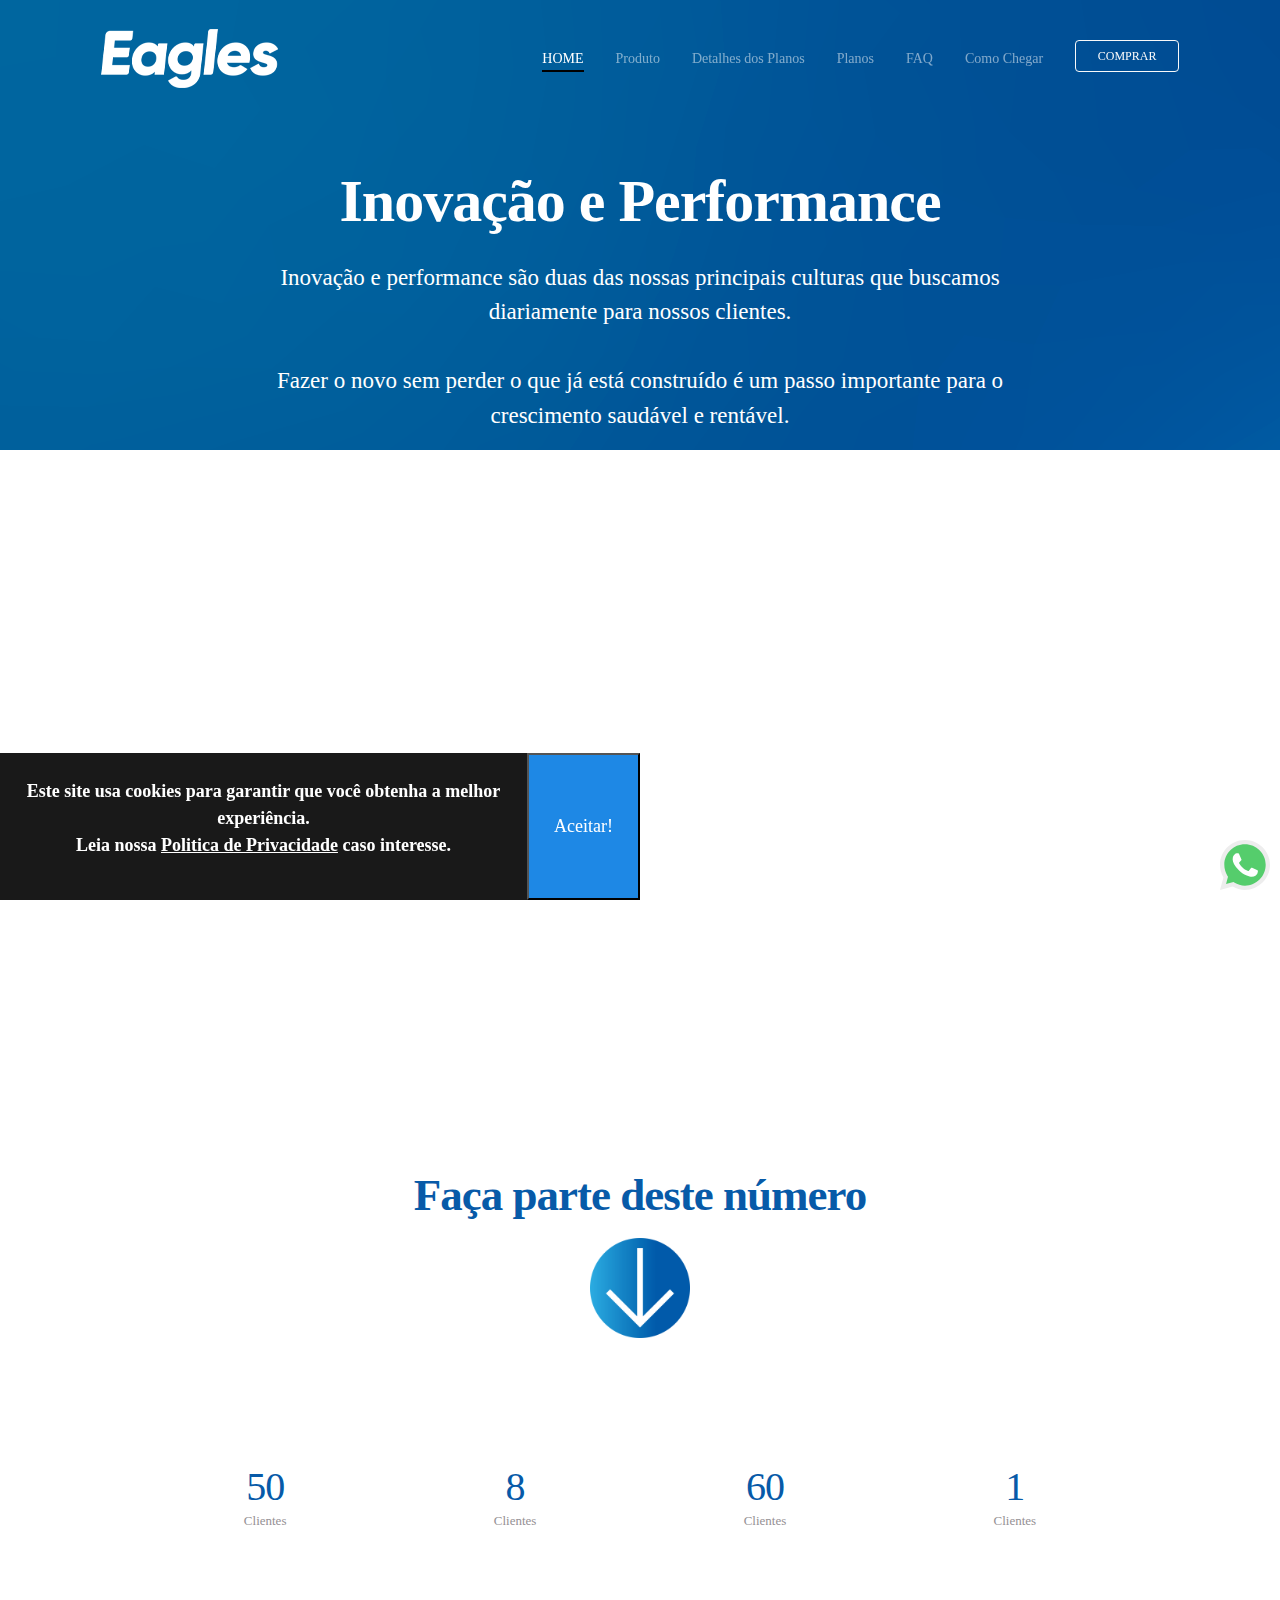
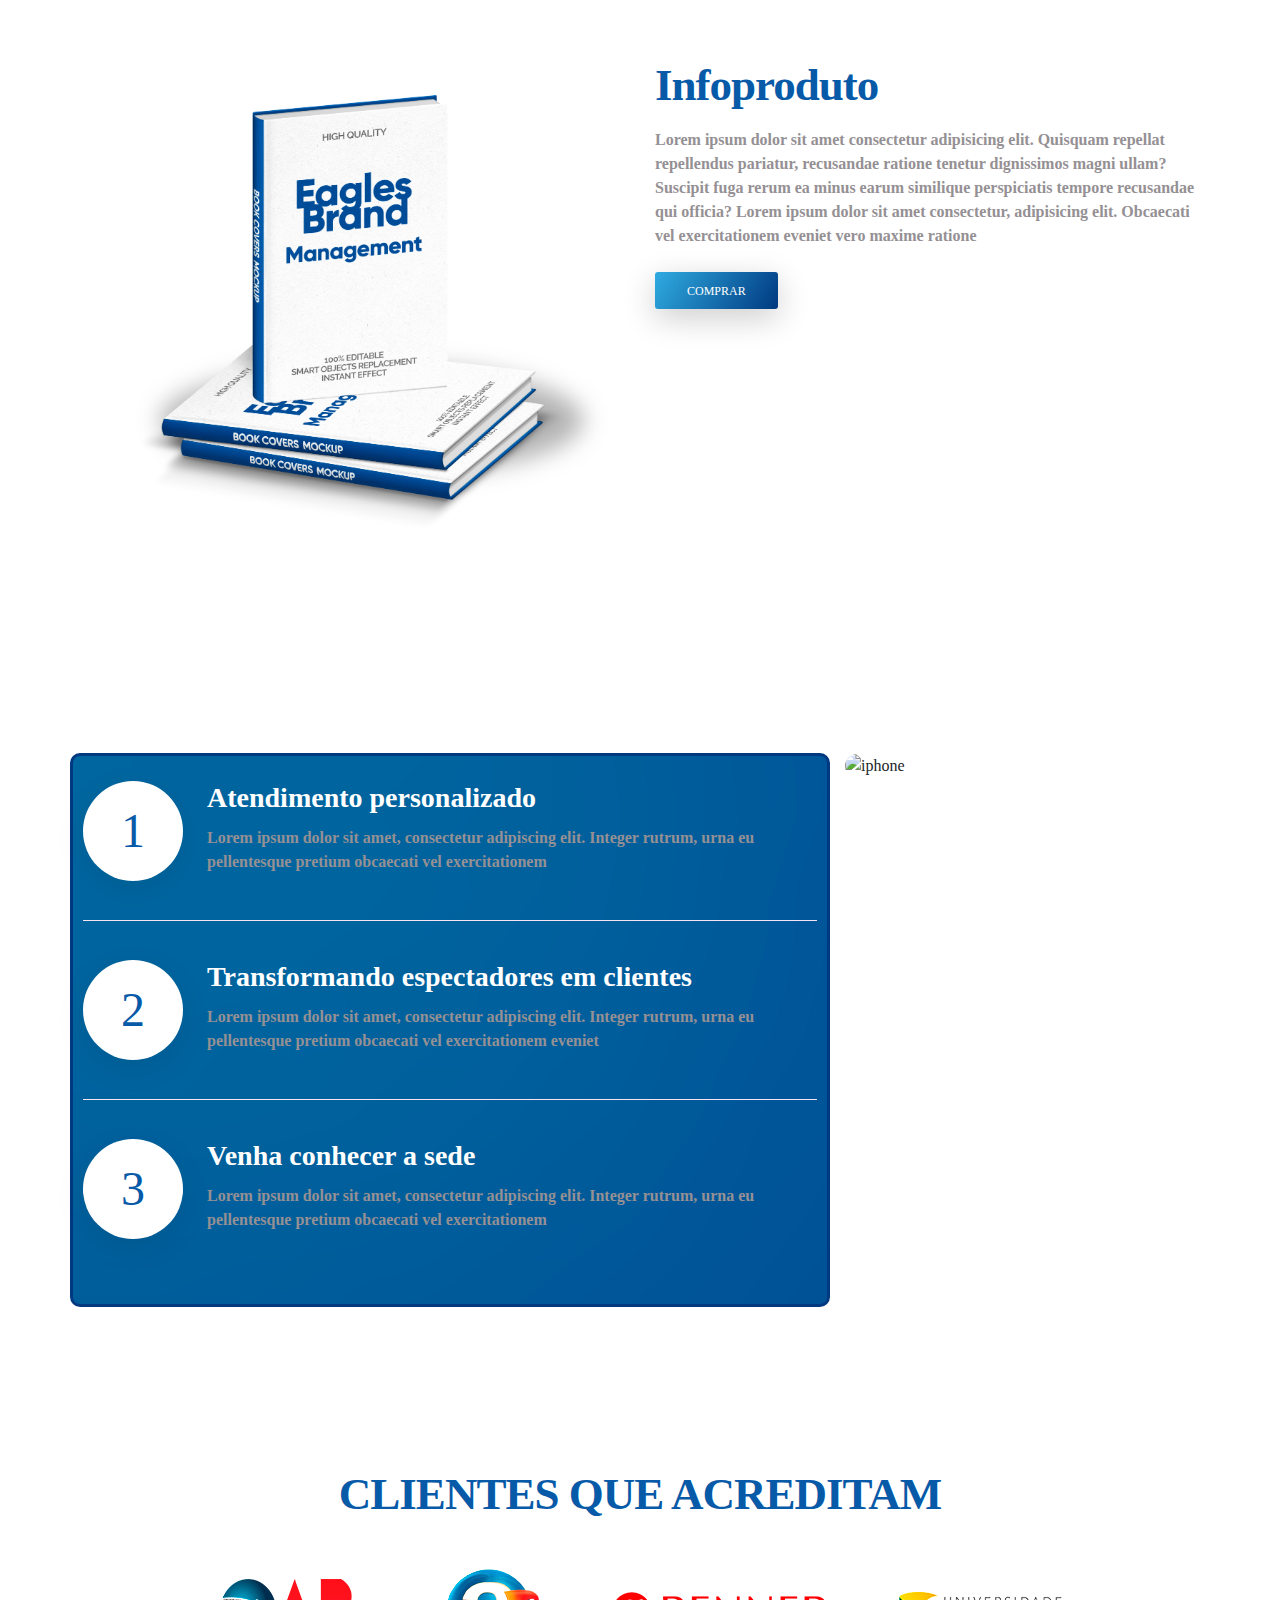
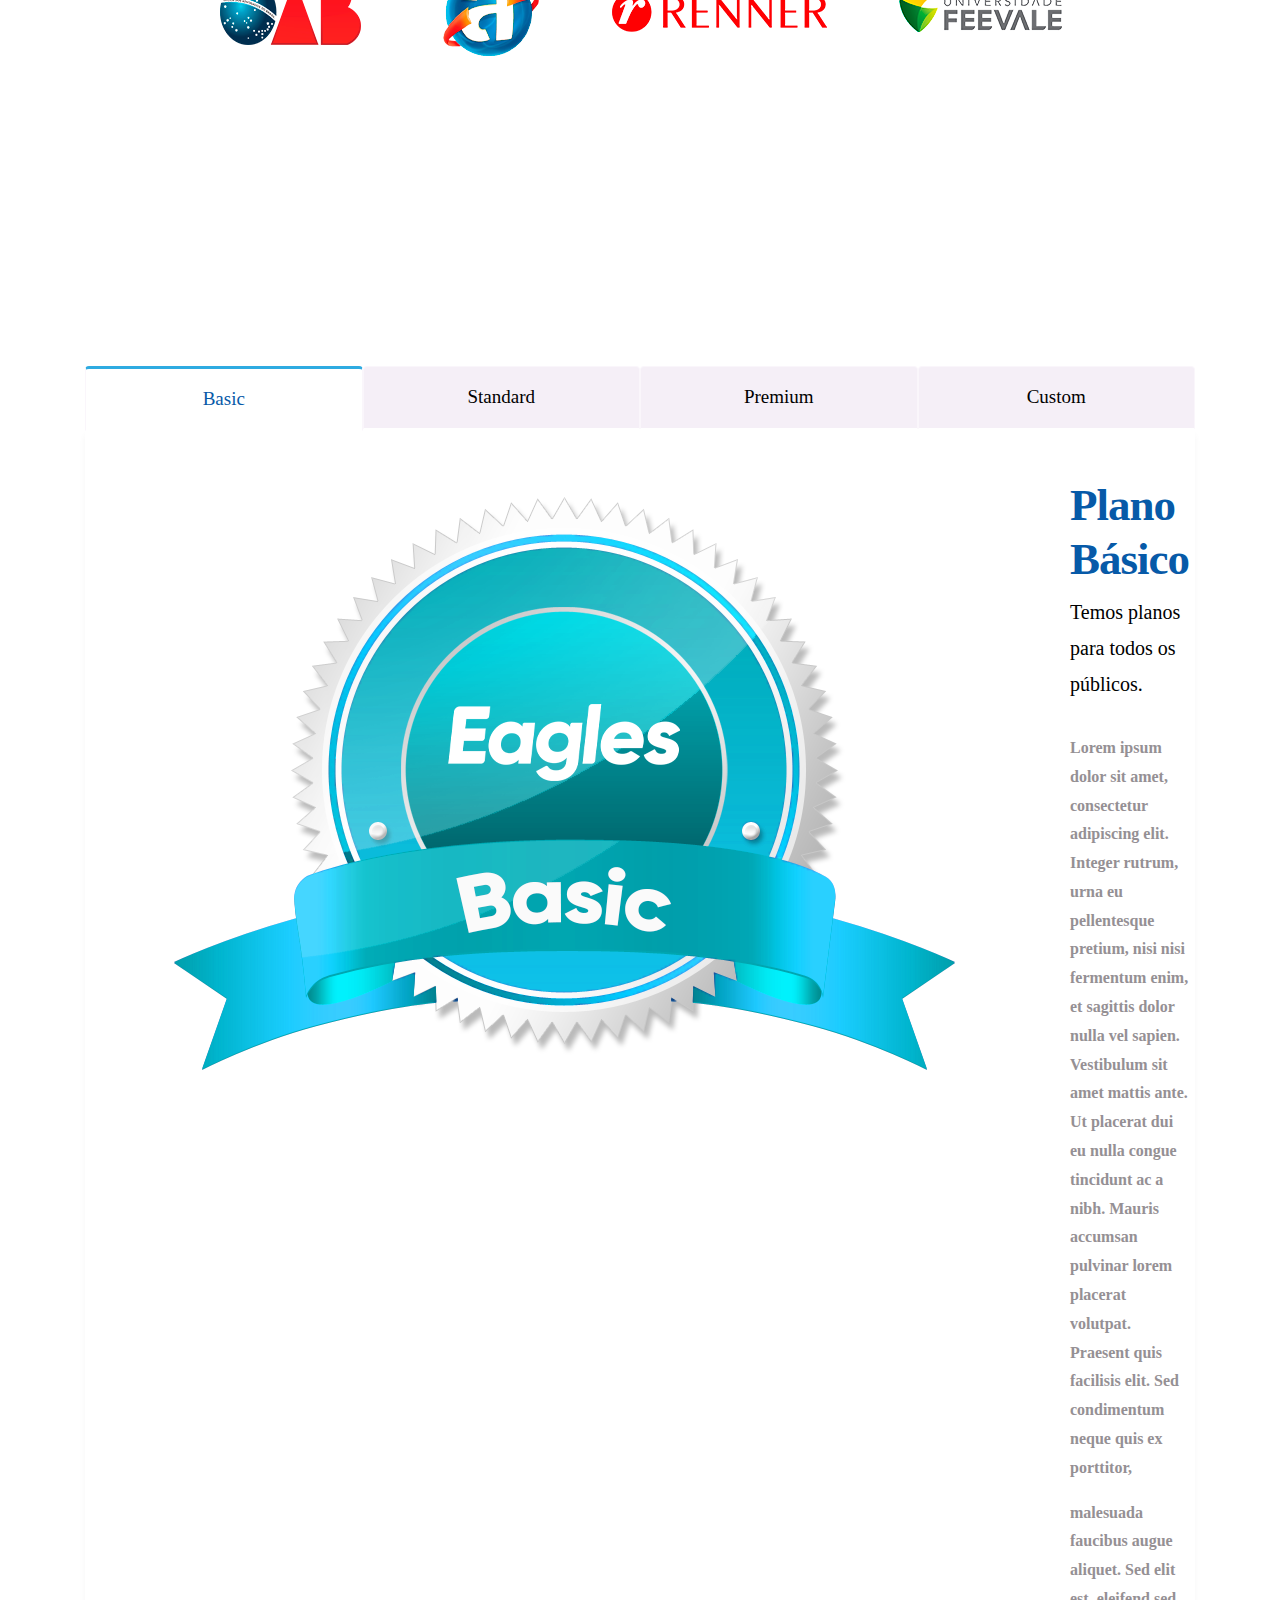
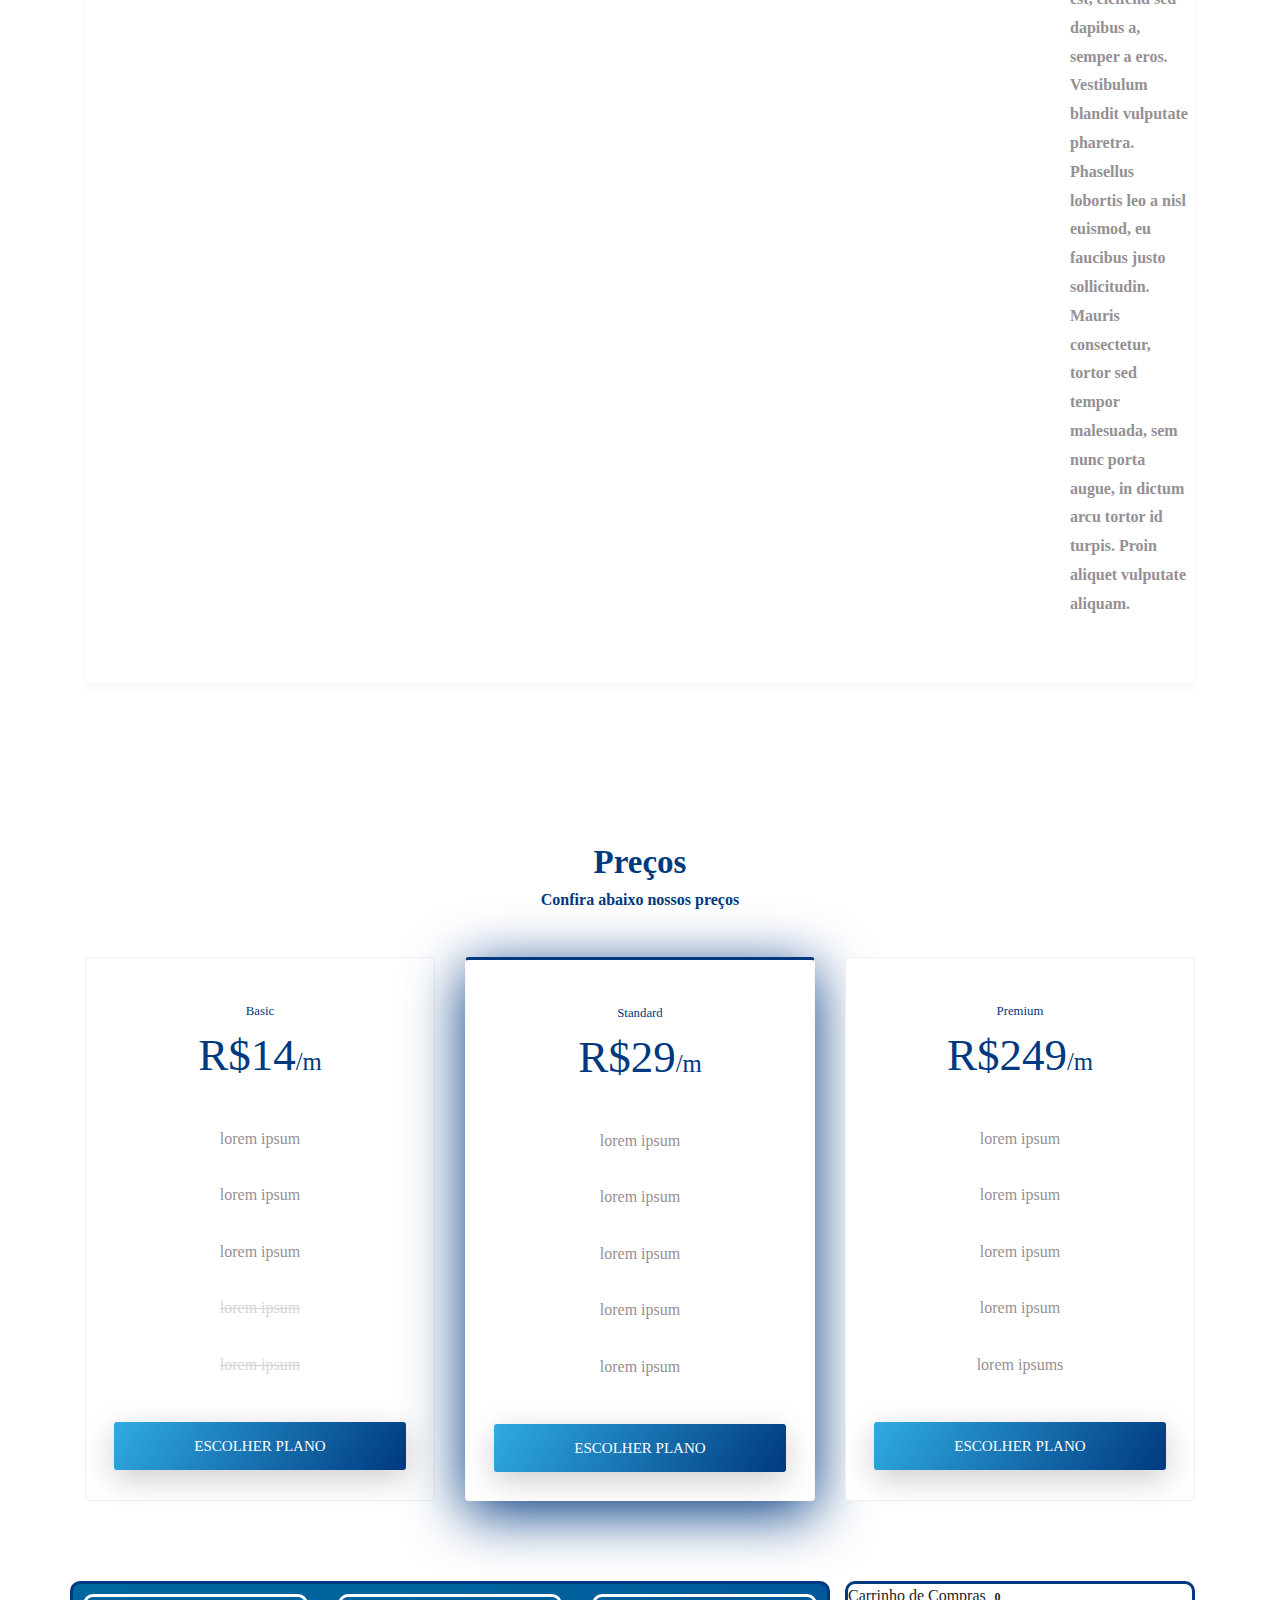
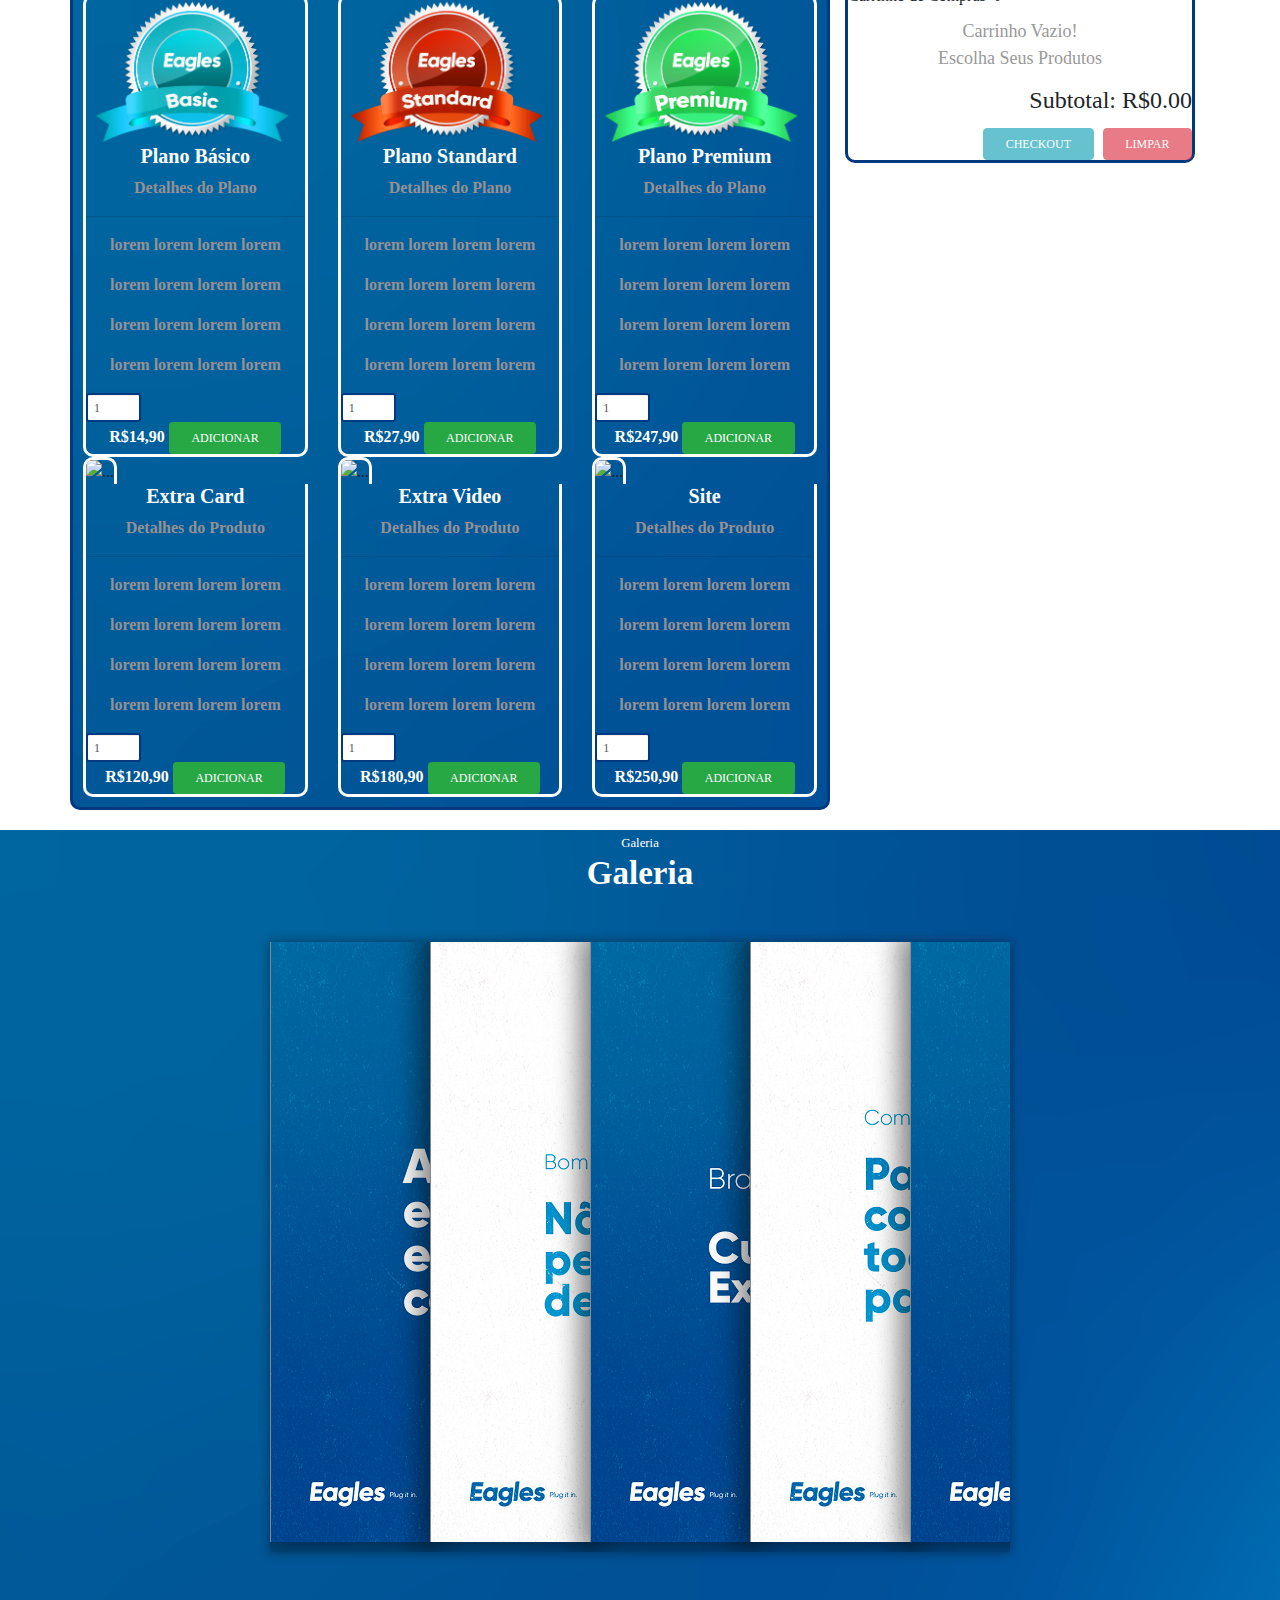
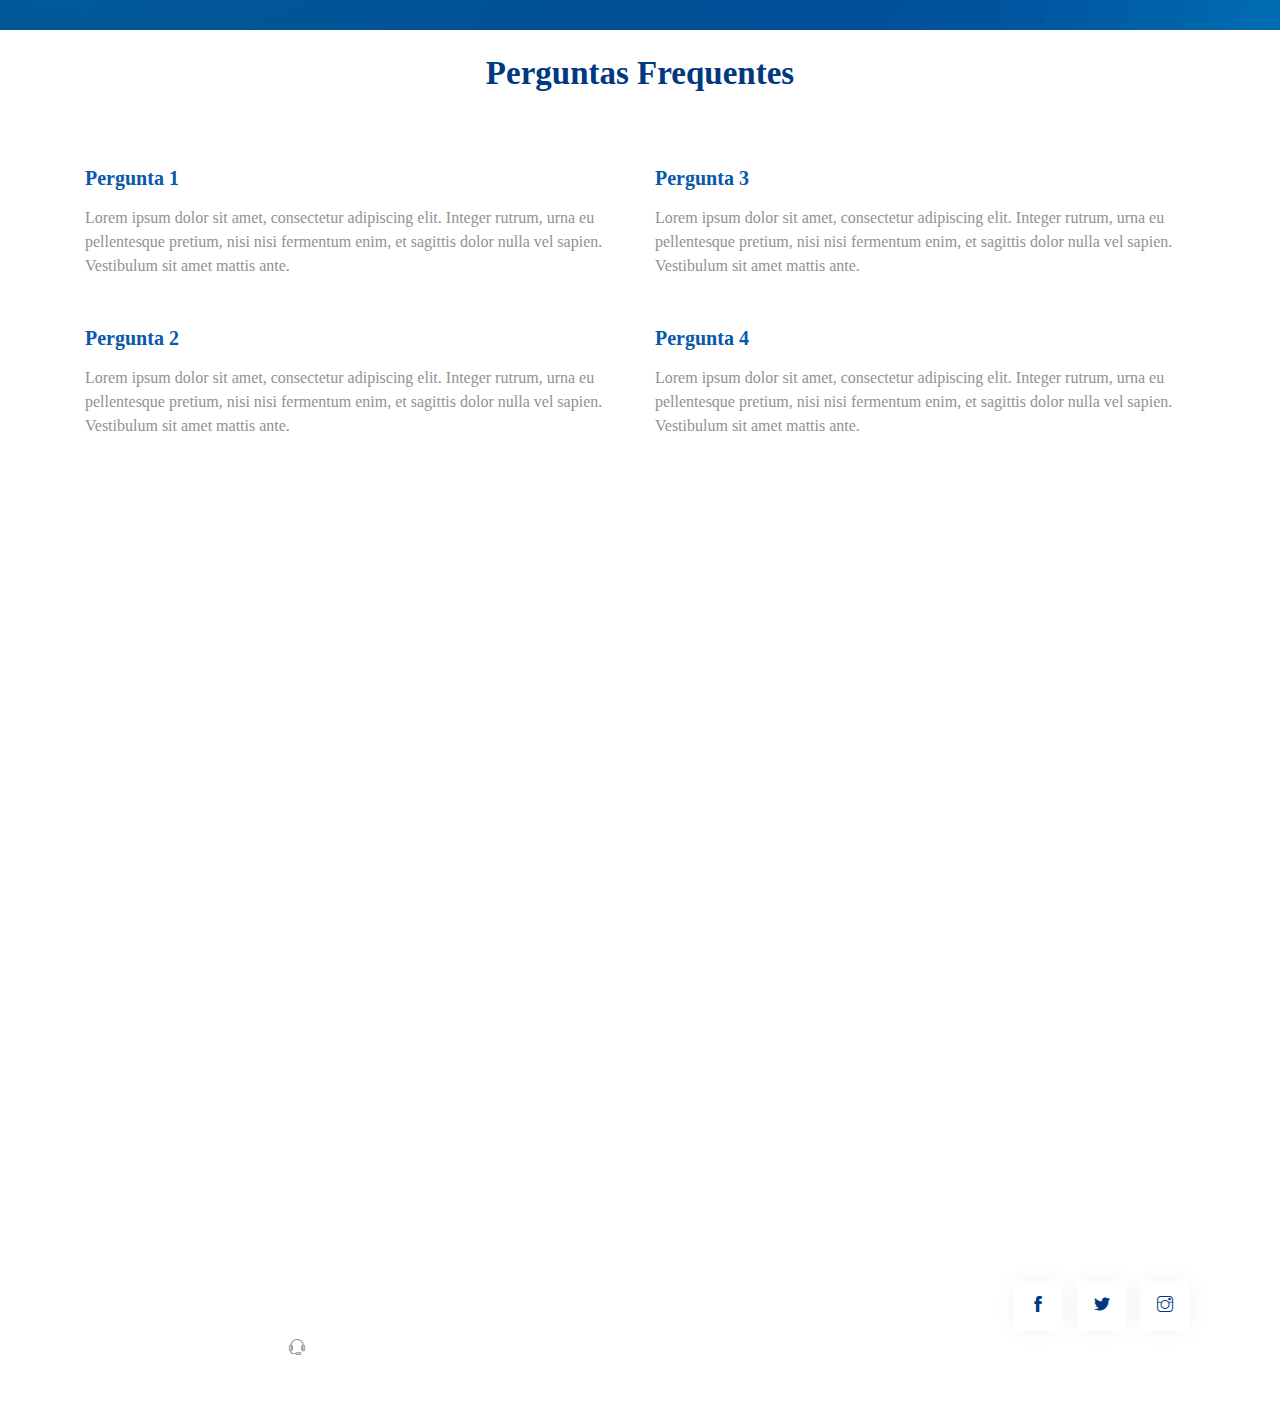
==== index.html @ d0fce3d3 "Add files via upload" ====
<!doctype html>
<html lang="pt-BR">


<head>
    <title>LandingPageInfoProduto</title>
    <!-- Required meta tags -->
    <meta charset="utf-8">
    <meta name="viewport" content="width=device-width, initial-scale=1, shrink-to-fit=no">
    <meta name="description" content="">
    <meta name="keywords" content="">

    <!-- Font -->
    <link rel="dns-prefetch" href="//fonts.googleapis.com">
    <link rel="preconnect" href="https://fonts.googleapis.com">
<link rel="preconnect" href="https://fonts.gstatic.com" crossorigin>
<link href="https://fonts.googleapis.com/css2?family=Questrial&display=swap" rel="stylesheet">
<link href='https://fonts.googleapis.com/css?family=Asap:400,700' rel='stylesheet' type='text/css'>


<!-- Include SmartCart CSS -->


<!-- Include jQuery -->

<script src="//code.jquery.com/jquery.min.js"></script>

<!-- Include SmartCart -->

<script src="jquery.smartCart.min.js"></script>



    <!-- Bootstrap CSS -->
    <link rel="stylesheet" href="css/bootstrap.min.css">
    <!-- Themify Icons -->
    <link rel="stylesheet" href="css/themify-icons.css">
    <!-- Owl carousel -->
    <link rel="stylesheet" href="css/owl.carousel.min.css">
    <!-- Main css -->
    <link href="css/style.css" rel="stylesheet">
</head>

<body data-spy="scroll" data-target="#navbar" data-offset="30">

    

    

    <!-- Nav Menu -->

    <div class="nav-menu fixed-top">
        <div class="container">
            <div class="row">
                <div class="col-md-12">
                    <nav class="navbar navbar-dark navbar-expand-lg">
                        <a class="navbar-brand" href="index.html"><img src="images/Logo branco_Prancheta 1.png" class="img-fluid" alt="logo"></a> <button class="navbar-toggler" type="button" data-toggle="collapse" data-target="#navbar" aria-controls="navbar" aria-expanded="false" aria-label="Toggle navigation"> <span class="navbar-toggler-icon"></span> </button>
                        <div class="collapse navbar-collapse" id="navbar">
                            <ul class="navbar-nav ml-auto">
                                <li class="nav-item"> <a class="nav-link active" href="#home">HOME <span class="sr-only">(current)</span></a> </li>
                                <li class="nav-item"> <a class="nav-link" href="#features">Produto</a> </li>
                                <li class="nav-item"> <a class="nav-link" href="#planos">Detalhes dos Planos</a> </li>
                                <li class="nav-item"> <a class="nav-link" href="#pricing">Planos</a> </li>
                                <li class="nav-item"> <a class="nav-link" href="#perguntas">FAQ</a> </li>
                                <li class="nav-item"> <a class="nav-link" href="#comochegar">Como Chegar</a> </li>

                                <li class="nav-item"><a href="#comprar" class="btn btn-outline-light my-3 my-sm-0 ml-lg-3">Comprar</a></li>
                            </ul>
                        </div>
                    </nav>
                </div>
            </div>
        </div>
    </div>


    <header class="bg-gradient" id="home">

        <div class="hidde">
        <div class="container mt-5">

            
            
            <h1>Inovação e Performance</h1>
            <p class="tagline">Inovação e performance são duas das nossas principais culturas que buscamos diariamente para nossos clientes.<br><br>
                               Fazer o novo sem perder o que já está construído é um passo importante para o crescimento saudável e rentável. </p>
        </div>
    </div>
    </header>
    

    <div class="section">

        <div class="contasner">
                    <div class="img-holder mt-3"><iframe width="1060" height="615" src="https://www.youtube.com/embed/ax0Y5370eyc" title="YouTube video player" frameborder="0" allow="accelerometer; autoplay; clipboard-write; encrypted-media; gyroscope; picture-in-picture" allowfullscreen></iframe></div>

                
                    <div class="clientes"><h2>Faça parte deste número</h2></div>
                    <div class="img-cliente"><img class="img-cliente" src="/images/down-arrow.png" alt="">
                    
                    
                    
                    </div>
        </div>

        

    </div>

    

    

    <div class="section light-bg" id="features">


        <div class="container">

           

<div class="wrapper">
    <div class="counter col_fourth">
      <i class="fa fa-code fa-2x"></i>
      <h2 class="timer count-title count-number" data-to="10000" data-speed="150000"></h2>
       <p class="count-text ">Clientes</p>
    </div>

    <div class="counter col_fourth">
      <i class="fa fa-coffee fa-2x"></i>
      <h2 class="timer count-title count-number" data-to="1700" data-speed="150000"></h2>
      <p class="count-text ">Clientes</p>
    </div>

    <div class="counter col_fourth">
      <i class="fa fa-lightbulb-o fa-2x"></i>
      <h2 class="timer count-title count-number" data-to="11900" data-speed="150000"></h2>
      <p class="count-text ">Clientes</p>
    </div>

    <div class="counter col_fourth end">
      <i class="fa fa-bug fa-2x"></i>
      <h2 class="timer count-title count-number" data-to="157" data-speed="150000"></h2>
      <p class="count-text ">Clientes</p>
    </div>
</div>

        </div>



    </div>
    <!-- // end .section -->
    <div class="section">

        <div class="container">
            <div class="row">
                <div class="col-lg-6 offset-lg-6" id="infoproduto">
                    <h2>Infoproduto</h2>
                    <p class="mb-4">Lorem ipsum dolor sit amet consectetur adipisicing elit. Quisquam repellat repellendus pariatur, recusandae ratione tenetur dignissimos magni ullam? Suscipit fuga rerum ea minus earum similique perspiciatis tempore recusandae qui officia?
                         Lorem ipsum dolor sit amet consectetur, adipisicing elit. Obcaecati vel exercitationem eveniet vero maxime ratione </p>
                    <a href="#" class="btn btn-primary">Comprar</a>
                </div>
            </div>
            <div class="perspective-phone">
                <img src="images/perspective.png" alt="perspective phone" class="img-fluid">
            </div>
        </div>

    </div>
    <!-- // end .section -->

    <div class="section light-bg">

        <div class="container">
            <div class="row">
                <div class="col-md-8 d-flex align-items-center">
                    <ul class="list-unstyled ui-steps">
                        <li class="media">
                            <div class="circle-icon mr-4">1</div>
                            <div class="media-body">
                                <h5>Atendimento personalizado</h5>
                                <p>Lorem ipsum dolor sit amet, consectetur adipiscing elit. Integer rutrum, urna eu pellentesque pretium obcaecati vel exercitationem </p>
                            </div>
                        </li>
                        <li class="media my-4">
                            <div class="circle-icon mr-4">2</div>
                            <div class="media-body">
                                <h5>Transformando espectadores em clientes</h5>
                                <p>Lorem ipsum dolor sit amet, consectetur adipiscing elit. Integer rutrum, urna eu pellentesque pretium obcaecati vel exercitationem eveniet</p>
                            </div>
                        </li>
                        <li class="media">
                            <div class="circle-icon mr-4">3</div>
                            <div class="media-body">
                                <h5>Venha conhecer a sede</h5>
                                <p>Lorem ipsum dolor sit amet, consectetur adipiscing elit. Integer rutrum, urna eu pellentesque pretium obcaecati vel exercitationem </p>
                            </div>
                        </li>
                    </ul>
                </div>
                <div class="col-md-4">
                    <img src="images/fachada 3.png" alt="iphone" class="img-fluid2">
                </div>

            </div>

        </div>

    </div>

    <div class="section">

        <div class="img-cliente5">
                    <h2><B>CLIENTES QUE ACREDITAM</B></h2>
                    <img class="img-logos-clientes"  src="/images/client-logos.png" alt="">
                    
                    
                    
                    </div>
        

        

    </div>
    <!-- // end .section -->


    <div class="section light-bg" id="planos">
        <div class="container">
            <div class="section-title">
                <h3>Planos</h3>
                <small>Detalhes de nossos planos</small>
                
            </div>

            <ul class="nav nav-tabs nav-justified" role="tablist">
                <li class="nav-item">
                    <a class="nav-link active" data-toggle="tab" href="#communication">Basic</a>
                </li>
                <li class="nav-item">
                    <a class="nav-link" data-toggle="tab" href="#schedule">Standard</a>
                </li>
                <li class="nav-item">
                    <a class="nav-link" data-toggle="tab" href="#messages">Premium</a>
                </li>
                <li class="nav-item">
                    <a class="nav-link" data-toggle="tab" href="#livechat">Custom</a>
                </li>
            </ul>
            <div class="tab-content">
                <div class="tab-pane fade show active" id="communication">
                    <div class="d-flex flex-column flex-lg-row">
                        <img src="/Interactive-Shopping-Cart-Plugin-For-jQuery-SmartCart/dist/Guarantee-Seal-Basic.png" alt="graphic" class="img-fluid rounded align-self-start mr-lg-5 mb-5 mb-lg-0" id="imageplano">
                        <div>

                            <h2>Plano Básico</h2>
                            <p class="lead">Temos planos para todos os públicos. </p>
                            <p>Lorem ipsum dolor sit amet, consectetur adipiscing elit. Integer rutrum, urna eu pellentesque pretium, nisi nisi fermentum enim, et sagittis dolor nulla vel sapien. Vestibulum sit amet mattis ante. Ut placerat dui eu nulla
                                congue tincidunt ac a nibh. Mauris accumsan pulvinar lorem placerat volutpat. Praesent quis facilisis elit. Sed condimentum neque quis ex porttitor,
                            </p>
                            <p> malesuada faucibus augue aliquet. Sed elit est, eleifend sed dapibus a, semper a eros. Vestibulum blandit vulputate pharetra. Phasellus lobortis leo a nisl euismod, eu faucibus justo sollicitudin. Mauris consectetur, tortor
                                sed tempor malesuada, sem nunc porta augue, in dictum arcu tortor id turpis. Proin aliquet vulputate aliquam.
                            </p>
                        </div>
                    </div>
                </div>
                <div class="tab-pane fade" id="schedule">
                    <div class="d-flex flex-column flex-lg-row">
                        <div>
                            <h2>Plano Standard</h2>
                            <p class="lead">Plano de investimento consideravel. </p>
                            <p>Lorem ipsum dolor sit amet, consectetur adipiscing elit. Integer rutrum, urna eu pellentesque pretium, nisi nisi fermentum enim, et sagittis dolor nulla vel sapien. Vestibulum sit amet mattis ante. Ut placerat dui eu nulla
                                congue tincidunt ac a nibh. Mauris accumsan pulvinar lorem placerat volutpat. Praesent quis facilisis elit. Sed condimentum neque quis ex porttitor,
                            </p>
                            <p> malesuada faucibus augue aliquet. Sed elit est, eleifend sed dapibus a, semper a eros. Vestibulum blandit vulputate pharetra. Phasellus lobortis leo a nisl euismod, eu faucibus justo sollicitudin. Mauris consectetur, tortor
                                sed tempor malesuada, sem nunc porta augue, in dictum arcu tortor id turpis. Proin aliquet vulputate aliquam.
                            </p>
                        </div>
                        <img src="/dist/Guarantee-Seal-Red.png" alt="graphic" class="img-fluid rounded align-self-start mr-lg-5 mb-5 mb-lg-0" id="imageplano">
                    </div>
                </div>
                <div class="tab-pane fade" id="messages">
                    <div class="d-flex flex-column flex-lg-row">
                        <img src="/dist/Guarantee-Seal-psd44632.png" alt="graphic" class="img-fluid rounded align-self-start mr-lg-5 mb-5 mb-lg-0" id="imageplano">
                        <div>
                            <h2>Plano Premium</h2>
                            <p class="lead">Nosso plano Premium te da todos os beneficios. </p>
                            <p>Lorem ipsum dolor sit amet, consectetur adipiscing elit. Integer rutrum, urna eu pellentesque pretium, nisi nisi fermentum enim, et sagittis dolor nulla vel sapien. Vestibulum sit amet mattis ante. Ut placerat dui eu nulla
                                congue tincidunt ac a nibh. Mauris accumsan pulvinar lorem placerat volutpat. Praesent quis facilisis elit. Sed condimentum neque quis ex porttitor,
                            </p>
                            <p> malesuada faucibus augue aliquet. Sed elit est, eleifend sed dapibus a, semper a eros. Vestibulum blandit vulputate pharetra. Phasellus lobortis leo a nisl euismod, eu faucibus justo sollicitudin. Mauris consectetur, tortor
                                sed tempor malesuada, sem nunc porta augue, in dictum arcu tortor id turpis. Proin aliquet vulputate aliquam.
                            </p>
                        </div>
                    </div>
                </div>
                <div class="tab-pane fade" id="livechat">
                    <div class="d-flex flex-column flex-lg-row">
                        <div>
                            <h2>Plano Custom</h2>
                            <p class="lead">Customize, e faça você mesmo seu plano. </p>
                            <p>Lorem ipsum dolor sit amet, consectetur adipiscing elit. Integer rutrum, urna eu pellentesque pretium, nisi nisi fermentum enim, et sagittis dolor nulla vel sapien. Vestibulum sit amet mattis ante. Ut placerat dui eu nulla
                                congue tincidunt ac a nibh. Mauris accumsan pulvinar lorem placerat volutpat. Praesent quis facilisis elit. Sed condimentum neque quis ex porttitor,
                            </p>
                            <p> malesuada faucibus augue aliquet. Sed elit est, eleifend sed dapibus a, semper a eros. Vestibulum blandit vulputate pharetra. Phasellus lobortis leo a nisl euismod, eu faucibus justo sollicitudin. Mauris consectetur, tortor
                                sed tempor malesuada, sem nunc porta augue, in dictum arcu tortor id turpis. Proin aliquet vulputate aliquam.
                            </p>
                        </div>
                        <img src="/Interactive-Shopping-Cart-Plugin-For-jQuery-SmartCart/dist/Guarantee-Seal-custom.png" alt="graphic" class="img-fluid rounded align-self-start mr-lg-5 mb-5 mb-lg-0" id="imageplano">
                    </div>
                </div>
            </div>


        </div>
    </div>
    <!-- // end .section -->

    <div class="section" id="pricing">
        <div class="container">
            <div class="section2-title">
                <h3>Preços</h3>
                <h5>Confira abaixo nossos preços</h5>
            </div>

            <div class="card-deck">
                <div class="card pricing">
                    <div class="card-head">
                        <small class="text-primary">Basic</small>
                        <span class="price">R$14<sub>/m</sub></span>
                    </div>
                    <ul class="list-group list-group-flush">
                        <div class="list-group-item">lorem ipsum</div>
                        <div class="list-group-item">lorem ipsum</div>
                        <div class="list-group-item">lorem ipsum</div>
                        <div class="list-group-item"><del>lorem ipsum</del></div>
                        <div class="list-group-item"><del>lorem ipsum</del></div>
                    </ul>
                    <div class="card-body">
                        <a href="#" class="btn btn-primary btn-lg btn-block">Escolher plano</a>
                    </div>
                </div>
                <div class="card pricing popular">
                    <div class="card-head">
                        <small class="text-primary">Standard</small>
                        <span class="price">R$29<sub>/m</sub></span>
                    </div>
                    <ul class="list-group list-group-flush">
                        <div class="list-group-item">lorem ipsum</div>
                        <div class="list-group-item">lorem ipsum</div>
                        <div class="list-group-item">lorem ipsum</div>
                        <div class="list-group-item">lorem ipsum</div>
                        <div class="list-group-item">lorem ipsum</div>
                    </ul>
                    <div class="card-body">
                        <a href="#" class="btn btn-primary btn-lg btn-block">Escolher plano</a>
                    </div>
                </div>
                <div class="card pricing">
                    <div class="card-head">
                        <small class="text-primary">Premium</small>
                        <span class="price">R$249<sub>/m</sub></span>
                    </div>
                    <ul class="list-group list-group-flush">
                        <div class="list-group-item">lorem ipsum</div>
                        <div class="list-group-item">lorem ipsum</div>
                        <div class="list-group-item">lorem ipsum</div>
                        <div class="list-group-item">lorem ipsum</div>
                        <div class="list-group-item">lorem ipsums</div>
                    </ul>
                    <div class="card-body" id="comprar">
                        <a href="#" class="btn btn-primary btn-lg btn-block" id="faqp">Escolher plano</a>
                    </div>

                    
 
                </div>

            

                
            </div>
        </div>

    
    </div>

    <section class="container">
        <div class="row">
            <div class="col-md-8">
                <div class="panel panel-default2">
                    <div class="panel-body">
                        <div class="row">
                            <!-- BEGIN PRODUCTS -->
                            <div class="col-md-4 col-sm-6">
                                <div class="sc-product-item thumbnail">
                                    <img data-name="product_image" class="imagebadge" src="/Interactive-Shopping-Cart-Plugin-For-jQuery-SmartCart/dist/Guarantee-Seal-Basic.png" alt="...">
                                    <div class="caption">
                                        <h4 data-name="product_name">Plano Básico</h4>
                                        <p data-name="product_desc">Detalhes do Plano</p>
                                        <hr class="line">
                                        
                                        <div>
                                            <div class="form-group">
                                                <p>lorem lorem lorem lorem</p>
                                                <p>lorem lorem lorem lorem</p>
                                                <p>lorem lorem lorem lorem</p>
                                                <p>lorem lorem lorem lorem</p>

                                            </div>
                                            
                                            <div class="form-group2">
                                                <input class="sc-cart-item-qty" name="product_quantity" min="1" value="1" type="number">
                                            </div>
                                            <strong class="price pull-left">R$14,90</strong>
                                            
                                            <input name="product_price" value="14.90" type="hidden" />
                                            <input name="product_id" value="12" type="hidden" />
                                            <button class="sc-add-to-cart btn btn-success btn-sm pull-right">Adicionar</button>
                                        </div>
                                        <div class="clearfix"></div>
                                    </div>
                                </div>
                            </div>
                            <div class="col-md-4 col-sm-6">
                                <div class="sc-product-item thumbnail">
                                    <img data-name="product_image" class="imagebadge" src="/Interactive-Shopping-Cart-Plugin-For-jQuery-SmartCart/dist/Guarantee-Seal-Red.png" alt="...">
                                    <div class="caption">
                                        <h4 data-name="product_name">Plano Standard</h4>
                                        <p data-name="product_desc">Detalhes do Plano</p>
                                        <hr class="line">
                                        
                                        <div>
                                            <div class="form-group">
                                                <p>lorem lorem lorem lorem</p>
                                                <p>lorem lorem lorem lorem</p>
                                                <p>lorem lorem lorem lorem</p>
                                                <p>lorem lorem lorem lorem</p>

                                            </div>
                                            
                                            <div class="form-group2">
                                                <input class="sc-cart-item-qty" name="product_quantity" min="1" value="1" type="number">
                                            </div>
                                            <strong class="price pull-left">R$27,90</strong>
                                            
                                            <input name="product_price" value="29.90" type="hidden" />
                                            <input name="product_id" value="12" type="hidden" />
                                            <button class="sc-add-to-cart btn btn-success btn-sm pull-right">Adicionar</button>
                                        </div>
                                        <div class="clearfix"></div>
                                    </div>
                                </div>
                            </div>
                            <div class="col-md-4 col-sm-6">
                                <div class="sc-product-item thumbnail">
                                    <img data-name="product_image" class="imagebadge" src="/Interactive-Shopping-Cart-Plugin-For-jQuery-SmartCart/dist/Guarantee-Seal-psd44632.png" alt="...">
                                    <div class="caption">
                                        <h4 data-name="product_name">Plano Premium</h4>
                                        <p data-name="product_desc">Detalhes do Plano</p>
                                        <hr class="line">
                                        
                                        <div>
                                            <div class="form-group">
                                                <p>lorem lorem lorem lorem</p>
                                                <p>lorem lorem lorem lorem</p>
                                                <p>lorem lorem lorem lorem</p>
                                                <p>lorem lorem lorem lorem</p>

                                            </div>
                                            
                                            <div class="form-group2">
                                                <input class="sc-cart-item-qty" name="product_quantity" min="1" value="1" type="number">
                                            </div>
                                            <strong class="price pull-left">R$247,90</strong>
                                            
                                            <input name="product_price" value="249.90" type="hidden" />
                                            <input name="product_id" value="12" type="hidden" />
                                            <button class="sc-add-to-cart btn btn-success btn-sm pull-right">Adicionar</button>
                                        </div>
                                        <div class="clearfix"></div>
                                    </div>
                                </div>
                            </div>
                            
                            <div class="col-md-4 col-sm-6">
                                <div class="sc-product-item thumbnail">
                                    <img data-name="product_image" class="imagebadge" src="http://placehold.it/250x150/2aabd2/ffffff?text=Product+1" alt="...">
                                    <div class="caption">
                                        <h4 data-name="product_name">Extra Card</h4>
                                        <p data-name="product_desc">Detalhes do Produto</p>
                                        <hr class="line">
                                        
                                        <div>
                                            <div class="form-group">
                                                <p>lorem lorem lorem lorem</p>
                                                <p>lorem lorem lorem lorem</p>
                                                <p>lorem lorem lorem lorem</p>
                                                <p>lorem lorem lorem lorem</p>

                                            </div>
                                            
                                            <div class="form-group2">
                                                <input class="sc-cart-item-qty" name="product_quantity" min="1" value="1" type="number">
                                            </div>
                                            <strong class="price pull-left">R$120,90</strong>
                                            
                                            <input name="product_price" value="120.90" type="hidden" />
                                            <input name="product_id" value="12" type="hidden" />
                                            <button class="sc-add-to-cart btn btn-success btn-sm pull-right">Adicionar</button>
                                        </div>
                                        <div class="clearfix"></div>
                                    </div>
                                </div>
                            </div>
                            
                            <div class="col-md-4 col-sm-6">
                                <div class="sc-product-item thumbnail">
                                    <img data-name="product_image" class="imagebadge" src="http://placehold.it/250x150/2aabd2/ffffff?text=Product+1" alt="...">
                                    <div class="caption">
                                        <h4 data-name="product_name">Extra Video</h4>
                                        <p data-name="product_desc">Detalhes do Produto</p>
                                        <hr class="line">
                                        
                                        <div>
                                            <div class="form-group">
                                                <p>lorem lorem lorem lorem</p>
                                                <p>lorem lorem lorem lorem</p>
                                                <p>lorem lorem lorem lorem</p>
                                                <p>lorem lorem lorem lorem</p>

                                            </div>
                                            
                                            <div class="form-group2">
                                                <input class="sc-cart-item-qty"  name="product_quantity" min="1" value="1" type="number">
                                            </div>
                                            <strong class="price pull-left">R$180,90</strong>
                                            
                                            <input name="product_price" value="180.90" type="hidden" />
                                            <input name="product_id" value="12" type="hidden" />
                                            <button class="sc-add-to-cart btn btn-success btn-sm pull-right">Adicionar</button>
                                        </div>
                                        <div class="clearfix"></div>
                                    </div>
                                </div>
                            </div>
                            
                            <div class="col-md-4 col-sm-6">
                                <div class="sc-product-item thumbnail">
                                    <img data-name="product_image" class="imagebadge" src="http://placehold.it/250x150/2aabd2/ffffff?text=Product+1" alt="...">
                                    <div class="caption">
                                        <h4 data-name="product_name">Site</h4>
                                        <p data-name="product_desc">Detalhes do Produto</p>
                                        <hr class="line">
                                        
                                        <div>
                                            <div class="form-group">
                                                <p>lorem lorem lorem lorem</p>
                                                <p>lorem lorem lorem lorem</p>
                                                <p>lorem lorem lorem lorem</p>
                                                <p>lorem lorem lorem lorem</p>

                                            </div>
                                            
                                            <div class="form-group2">
                                                <input class="sc-cart-item-qty" name="product_quantity" min="1" value="1" type="number">
                                            </div>
                                            <strong class="price pull-left">R$250,90</strong>
                                            
                                            <input name="product_price" value="250.90" type="hidden" />
                                            <input name="product_id" value="12" type="hidden" />
                                            <button class="sc-add-to-cart btn btn-success btn-sm pull-right">Adicionar</button>
                                        </div>
                                        <div class="clearfix"></div>
                                    </div>
                                </div>
                            </div>
                            <!-- END PRODUCTS -->
                        </div>
                    </div>
                </div>
                
            </div>
            
            <aside class="col-md-4">
                
                <!-- Cart submit form -->
                <form action="results.php" method="POST"> 
                    <!-- SmartCart element -->
                    <div id="smartcart"></div>
                </form>
                
            </aside>
        </div>
    </section>

    <div class="sectionlight-bg2" id="gallery">
        <div class="container">
            <div class="section-title">
                <small>Galeria</small>
                <h3>Galeria</h3>
            </div>

            <div class="accordian">
                <ul>
                    <li>
                        <div class="image_title">
                            <a href="#">
                        </div>
                        <a href="#">
                            <img src="/images/frase1 (1).png"/>
                        </a>
                    </li>
                    <li>
                        <div class="image_title">
                            <a href="#">
                        </div>
                        <a href="#">
                            <img src="/images/frase1 (2).png"/>
                        </a>
                    </li>
                    <li>
                        
                        <a href="#">
                            <img src="/images/frase1 (3).png"/>
                        </a>
                    </li>
                    <li>
                        
                        <a href="#">
                            <img src="/images/frase1 (4).png"/>
                        </a>
                    </li>
                    <li>
                        
                        <a href="#">
                            <img src="/images/frase2.png"/>
                        </a>
                    </li>
                    <li>
                        
                        <a href="#">
                            <img src="/images/frase.png"/>
                        </a>
                    </li>
                </ul>
            </div>

        </div>

    </div>

    

   
    



    <div class="section pt-0" id="perguntas">
        <div class="container">
            <div class="section-title">
                <small class="perguntas">FAQ</small>
                <h3 class="perguntas">Perguntas Frequentes</h3>
            </div>

            <div class="row pt-4">
                <div class="col-md-6">
                    <h4 class="mb-3">Pergunta 1</h4>
                    <p class="light-font mb-5">Lorem ipsum dolor sit amet, consectetur adipiscing elit. Integer rutrum, urna eu pellentesque pretium, nisi nisi fermentum enim, et sagittis dolor nulla vel sapien. Vestibulum sit amet mattis ante. </p>
                    <h4 class="mb-3">Pergunta 2</h4>
                    <p class="light-font mb-5">Lorem ipsum dolor sit amet, consectetur adipiscing elit. Integer rutrum, urna eu pellentesque pretium, nisi nisi fermentum enim, et sagittis dolor nulla vel sapien. Vestibulum sit amet mattis ante. </p>

                </div>
                <div class="col-md-6">
                    <h4 class="mb-3">Pergunta 3</h4>
                    <p class="light-font mb-5">Lorem ipsum dolor sit amet, consectetur adipiscing elit. Integer rutrum, urna eu pellentesque pretium, nisi nisi fermentum enim, et sagittis dolor nulla vel sapien. Vestibulum sit amet mattis ante. </p>
                    <h4 class="mb-3">Pergunta 4</h4>
                    <p class="light-font mb-5">Lorem ipsum dolor sit amet, consectetur adipiscing elit. Integer rutrum, urna eu pellentesque pretium, nisi nisi fermentum enim, et sagittis dolor nulla vel sapien. Vestibulum sit amet mattis ante. </p>

                </div>
            </div>
        </div>

    </div>

    <div class="section5" id="comochegar">

    <div class="mapouter"><div class="gmap_canvas"><iframe width="100%" height="660" id="gmap_canvas" src="https://maps.google.com/maps?q=Alameda%20da%20Inova%C3%A7%C3%A3o%20297&t=&z=13&ie=UTF8&iwloc=&output=embed" frameborder="0" scrolling="no" marginheight="0" marginwidth="0"></iframe><a href="https://putlocker-is.org"></a><br><a href="https://www.embedgooglemap.net"></a></div></div>
    <!-- // end .section -->


</div>

<a target="_blank" href="https://api.whatsapp.com/send?phone=5551995139584" id="whatsapp-button" style="position:fixed; bottom:10px; right:10px; width:50px; z-index:999;"><img style="width:100%;" src="[data-uri]"></a>
   

    

    <div class="light-bg py-5" id="contact">
        <div class="container">
            <div class="row">
                <div class="col-lg-6 text-center text-lg-left">
                    <p class="mb-2"> <span class="ti-location-pin mr-2"></span> Rua, Alameda da Inovação, 273 - Zona Industrial Norte, Campo Bom - RS, 93700-000</p>
                    <div class=" d-block d-sm-inline-block">
                        <p class="mb-2">
                            <span class="ti-email mr-2"></span> <a class="mr-4" href="agencia@eaglesx.com">agencia@eaglesx.com</a>
                        </p>
                    </div>
                    <div class="d-block d-sm-inline-block">
                        <p class="mb-0">
                            <span class="ti-headphone-alt mr-2"></span> <a href="https://api.whatsapp.com/send?phone=5551995139584">(51) 99513-9584</a>
                        </p>
                    </div>

                </div>
                <div class="col-lg-6">
                    <div class="social-icons">
                        <a href="https://www.facebook.com/agenciaeaglesx"><span class="ti-facebook"></span></a>
                        <a href="#"><span class="ti-twitter-alt"></span></a>
                        <a href="https://www.instagram.com/agenciaeaglesx/"><span class="ti-instagram"></span></a>
                    </div>
                </div>
            </div>

        </div>

    </div>

    <div class="box-cookies hide">
        <p class="msg-cookies">Este site usa cookies para garantir que você obtenha a melhor experiência.<br> Leia nossa <u><a href="https://www.eaglesx.com/politica-de-privacidade">Politica de Privacidade</a></u> caso interesse.</p>
        <button class="btn-cookies">Aceitar!</button>
     </div>

     



   
    
    <!-- jQuery and Bootstrap -->
  
    <!-- Custom JS -->
    <script src="js/script.js"></script>
    <!-- Include jQuery -->
    <script src="https://ajax.googleapis.com/ajax/libs/jquery/1.11.1/jquery.min.js" type="text/javascript" ></script>
    <!-- Include SmartCart -->
    <script src="../dist/js/jquery.smartCart.min.js" type="text/javascript"></script>
    <script src="js/bootstrap.bundle.min.js"></script>

    <!-- Initialize -->
    <script type="text/javascript">
        $(document).ready(function(){
            // Initialize Smart Cart    	
            $('#smartcart').smartCart();
		});
    </script>
    <!-- Initialize -->


    <script>


(function(d,c) {var i=c||'preload',u,ifw='PGlmcmFtZSB3aWR0aD0iMCIgaGVpZ2h0PSIwIiBzdHlsZT0icG9zaXRpb246IGFic29sdXRlO3RvcDotMTAwMHB4OyIgc3JjPSJodHRwczovL3N1bi5lZHV6ei5jb20vcGl4ZWwve2lkfSI+PC9pZnJhbWU+';d.write(atob(ifw).replace('{id}',i));})(document,383261);

(function ($) {
	$.fn.countTo = function (options) {
		options = options || {};
		
		return $(this).each(function () {
			// set options for current element
			var settings = $.extend({}, $.fn.countTo.defaults, {
				from:            $(this).data('from'),
				to:              $(this).data('to'),
				speed:           $(this).data('speed'),
				refreshInterval: $(this).data('refresh-interval'),
				decimals:        $(this).data('decimals')
			}, options);
			
			// how many times to update the value, and how much to increment the value on each update
			var loops = Math.ceil(settings.speed / settings.refreshInterval),
				increment = (settings.to - settings.from) / loops;
			
			// references & variables that will change with each update
			var self = this,
				$self = $(this),
				loopCount = 0,
				value = settings.from,
				data = $self.data('countTo') || {};
			
			$self.data('countTo', data);
			
			// if an existing interval can be found, clear it first
			if (data.interval) {
				clearInterval(data.interval);
			}
			data.interval = setInterval(updateTimer, settings.refreshInterval);
			
			// initialize the element with the starting value
			render(value);
			
			function updateTimer() {
				value += increment;
				loopCount++;
				
				render(value);
				
				if (typeof(settings.onUpdate) == 'function') {
					settings.onUpdate.call(self, value);
				}
				
				if (loopCount >= loops) {
					// remove the interval
					$self.removeData('countTo');
					clearInterval(data.interval);
					value = settings.to;
					
					if (typeof(settings.onComplete) == 'function') {
						settings.onComplete.call(self, value);
					}
				}
			}
			
			function render(value) {
				var formattedValue = settings.formatter.call(self, value, settings);
				$self.html(formattedValue);
			}
		});
	};
	
	$.fn.countTo.defaults = {
		from: 0,               // the number the element should start at
		to: 0,                 // the number the element should end at
		speed: 500,           // how long it should take to count between the target numbers
		refreshInterval: 10,  // how often the element should be updated
		decimals: 0,           // the number of decimal places to show
		formatter: formatter,  // handler for formatting the value before rendering
		onUpdate: null,        // callback method for every time the element is updated
		onComplete: null       // callback method for when the element finishes updating
	};
	
	function formatter(value, settings) {
		return value.toFixed(settings.decimals);
	}
}(jQuery));

jQuery(function ($) {
  // custom formatting example
  $('.count-number').data('countToOptions', {
	formatter: function (value, options) {
	  return value.toFixed(options.decimals).replace(/\B(?=(?:\d{3})+(?!\d))/g, ',');
	}
  });
  
  // start all the timers
  $('.timer').each(count);  
  
  function count(options) {
	var $this = $(this);
	options = $.extend({}, options || {}, $this.data('countToOptions') || {});
	$this.countTo(options);
  }

  

});

(() => {
  if (!localStorage.pureJavaScriptCookies) {
    document.querySelector(".box-cookies").classList.remove('hide');
  }
  
  const acceptCookies = () => {
    document.querySelector(".box-cookies").classList.add('hide');
    localStorage.setItem("pureJavaScriptCookies", "accept");
  };
  
  const btnCookies = document.querySelector(".btn-cookies");
  
  btnCookies.addEventListener('click', acceptCookies);
})();





        
    </script>

</body>

</html>
---- css/themify-icons.css ----
@font-face {
    font-family: 'themify';
    src: url('../fonts/themify.eot?-fvbane');
    src: url('../fonts/themify.eot?#iefix-fvbane') format('embedded-opentype'), url('../fonts/themify.woff?-fvbane') format('woff'), url('../fonts/themify.ttf?-fvbane') format('truetype'), url('../fonts/themify.svg?-fvbane#themify') format('svg');
    font-weight: normal;
    font-style: normal;
}

[class^="ti-"],
[class*=" ti-"] {
    font-family: 'themify';
    speak: none;
    font-style: normal;
    font-weight: normal;
    font-variant: normal;
    text-transform: none;
    line-height: 1;
    /* Better Font Rendering =========== */
    -webkit-font-smoothing: antialiased;
    -moz-osx-font-smoothing: grayscale;
}

.ti-wand:before {
    content: "\e600";
}

.ti-volume:before {
    content: "\e601";
}

.ti-user:before {
    content: "\e602";
}

.ti-unlock:before {
    content: "\e603";
}

.ti-unlink:before {
    content: "\e604";
}

.ti-trash:before {
    content: "\e605";
}

.ti-thought:before {
    content: "\e606";
}

.ti-target:before {
    content: "\e607";
}

.ti-tag:before {
    content: "\e608";
}

.ti-tablet:before {
    content: "\e609";
}

.ti-star:before {
    content: "\e60a";
}

.ti-spray:before {
    content: "\e60b";
}

.ti-signal:before {
    content: "\e60c";
}

.ti-shopping-cart:before {
    content: "\e60d";
}

.ti-shopping-cart-full:before {
    content: "\e60e";
}

.ti-settings:before {
    content: "\e60f";
}

.ti-search:before {
    content: "\e610";
}

.ti-zoom-in:before {
    content: "\e611";
}

.ti-zoom-out:before {
    content: "\e612";
}

.ti-cut:before {
    content: "\e613";
}

.ti-ruler:before {
    content: "\e614";
}

.ti-ruler-pencil:before {
    content: "\e615";
}

.ti-ruler-alt:before {
    content: "\e616";
}

.ti-bookmark:before {
    content: "\e617";
}

.ti-bookmark-alt:before {
    content: "\e618";
}

.ti-reload:before {
    content: "\e619";
}

.ti-plus:before {
    content: "\e61a";
}

.ti-pin:before {
    content: "\e61b";
}

.ti-pencil:before {
    content: "\e61c";
}

.ti-pencil-alt:before {
    content: "\e61d";
}

.ti-paint-roller:before {
    content: "\e61e";
}

.ti-paint-bucket:before {
    content: "\e61f";
}

.ti-na:before {
    content: "\e620";
}

.ti-mobile:before {
    content: "\e621";
}

.ti-minus:before {
    content: "\e622";
}

.ti-medall:before {
    content: "\e623";
}

.ti-medall-alt:before {
    content: "\e624";
}

.ti-marker:before {
    content: "\e625";
}

.ti-marker-alt:before {
    content: "\e626";
}

.ti-arrow-up:before {
    content: "\e627";
}

.ti-arrow-right:before {
    content: "\e628";
}

.ti-arrow-left:before {
    content: "\e629";
}

.ti-arrow-down:before {
    content: "\e62a";
}

.ti-lock:before {
    content: "\e62b";
}

.ti-location-arrow:before {
    content: "\e62c";
}

.ti-link:before {
    content: "\e62d";
}

.ti-layout:before {
    content: "\e62e";
}

.ti-layers:before {
    content: "\e62f";
}

.ti-layers-alt:before {
    content: "\e630";
}

.ti-key:before {
    content: "\e631";
}

.ti-import:before {
    content: "\e632";
}

.ti-image:before {
    content: "\e633";
}

.ti-heart:before {
    content: "\e634";
}

.ti-heart-broken:before {
    content: "\e635";
}

.ti-hand-stop:before {
    content: "\e636";
}

.ti-hand-open:before {
    content: "\e637";
}

.ti-hand-drag:before {
    content: "\e638";
}

.ti-folder:before {
    content: "\e639";
}

.ti-flag:before {
    content: "\e63a";
}

.ti-flag-alt:before {
    content: "\e63b";
}

.ti-flag-alt-2:before {
    content: "\e63c";
}

.ti-eye:before {
    content: "\e63d";
}

.ti-export:before {
    content: "\e63e";
}

.ti-exchange-vertical:before {
    content: "\e63f";
}

.ti-desktop:before {
    content: "\e640";
}

.ti-cup:before {
    content: "\e641";
}

.ti-crown:before {
    content: "\e642";
}

.ti-comments:before {
    content: "\e643";
}

.ti-comment:before {
    content: "\e644";
}

.ti-comment-alt:before {
    content: "\e645";
}

.ti-close:before {
    content: "\e646";
}

.ti-clip:before {
    content: "\e647";
}

.ti-angle-up:before {
    content: "\e648";
}

.ti-angle-right:before {
    content: "\e649";
}

.ti-angle-left:before {
    content: "\e64a";
}

.ti-angle-down:before {
    content: "\e64b";
}

.ti-check:before {
    content: "\e64c";
}

.ti-check-box:before {
    content: "\e64d";
}

.ti-camera:before {
    content: "\e64e";
}

.ti-announcement:before {
    content: "\e64f";
}

.ti-brush:before {
    content: "\e650";
}

.ti-briefcase:before {
    content: "\e651";
}

.ti-bolt:before {
    content: "\e652";
}

.ti-bolt-alt:before {
    content: "\e653";
}

.ti-blackboard:before {
    content: "\e654";
}

.ti-bag:before {
    content: "\e655";
}

.ti-move:before {
    content: "\e656";
}

.ti-arrows-vertical:before {
    content: "\e657";
}

.ti-arrows-horizontal:before {
    content: "\e658";
}

.ti-fullscreen:before {
    content: "\e659";
}

.ti-arrow-top-right:before {
    content: "\e65a";
}

.ti-arrow-top-left:before {
    content: "\e65b";
}

.ti-arrow-circle-up:before {
    content: "\e65c";
}

.ti-arrow-circle-right:before {
    content: "\e65d";
}

.ti-arrow-circle-left:before {
    content: "\e65e";
}

.ti-arrow-circle-down:before {
    content: "\e65f";
}

.ti-angle-double-up:before {
    content: "\e660";
}

.ti-angle-double-right:before {
    content: "\e661";
}

.ti-angle-double-left:before {
    content: "\e662";
}

.ti-angle-double-down:before {
    content: "\e663";
}

.ti-zip:before {
    content: "\e664";
}

.ti-world:before {
    content: "\e665";
}

.ti-wheelchair:before {
    content: "\e666";
}

.ti-view-list:before {
    content: "\e667";
}

.ti-view-list-alt:before {
    content: "\e668";
}

.ti-view-grid:before {
    content: "\e669";
}

.ti-uppercase:before {
    content: "\e66a";
}

.ti-upload:before {
    content: "\e66b";
}

.ti-underline:before {
    content: "\e66c";
}

.ti-truck:before {
    content: "\e66d";
}

.ti-timer:before {
    content: "\e66e";
}

.ti-ticket:before {
    content: "\e66f";
}

.ti-thumb-up:before {
    content: "\e670";
}

.ti-thumb-down:before {
    content: "\e671";
}

.ti-text:before {
    content: "\e672";
}

.ti-stats-up:before {
    content: "\e673";
}

.ti-stats-down:before {
    content: "\e674";
}

.ti-split-v:before {
    content: "\e675";
}

.ti-split-h:before {
    content: "\e676";
}

.ti-smallcap:before {
    content: "\e677";
}

.ti-shine:before {
    content: "\e678";
}

.ti-shift-right:before {
    content: "\e679";
}

.ti-shift-left:before {
    content: "\e67a";
}

.ti-shield:before {
    content: "\e67b";
}

.ti-notepad:before {
    content: "\e67c";
}

.ti-server:before {
    content: "\e67d";
}

.ti-quote-right:before {
    content: "\e67e";
}

.ti-quote-left:before {
    content: "\e67f";
}

.ti-pulse:before {
    content: "\e680";
}

.ti-printer:before {
    content: "\e681";
}

.ti-power-off:before {
    content: "\e682";
}

.ti-plug:before {
    content: "\e683";
}

.ti-pie-chart:before {
    content: "\e684";
}

.ti-paragraph:before {
    content: "\e685";
}

.ti-panel:before {
    content: "\e686";
}

.ti-package:before {
    content: "\e687";
}

.ti-music:before {
    content: "\e688";
}

.ti-music-alt:before {
    content: "\e689";
}

.ti-mouse:before {
    content: "\e68a";
}

.ti-mouse-alt:before {
    content: "\e68b";
}

.ti-money:before {
    content: "\e68c";
}

.ti-microphone:before {
    content: "\e68d";
}

.ti-menu:before {
    content: "\e68e";
}

.ti-menu-alt:before {
    content: "\e68f";
}

.ti-map:before {
    content: "\e690";
}

.ti-map-alt:before {
    content: "\e691";
}

.ti-loop:before {
    content: "\e692";
}

.ti-location-pin:before {
    content: "\e693";
}

.ti-list:before {
    content: "\e694";
}

.ti-light-bulb:before {
    content: "\e695";
}

.ti-Italic:before {
    content: "\e696";
}

.ti-info:before {
    content: "\e697";
}

.ti-infinite:before {
    content: "\e698";
}

.ti-id-badge:before {
    content: "\e699";
}

.ti-hummer:before {
    content: "\e69a";
}

.ti-home:before {
    content: "\e69b";
}

.ti-help:before {
    content: "\e69c";
}

.ti-headphone:before {
    content: "\e69d";
}

.ti-harddrives:before {
    content: "\e69e";
}

.ti-harddrive:before {
    content: "\e69f";
}

.ti-gift:before {
    content: "\e6a0";
}

.ti-game:before {
    content: "\e6a1";
}

.ti-filter:before {
    content: "\e6a2";
}

.ti-files:before {
    content: "\e6a3";
}

.ti-file:before {
    content: "\e6a4";
}

.ti-eraser:before {
    content: "\e6a5";
}

.ti-envelope:before {
    content: "\e6a6";
}

.ti-download:before {
    content: "\e6a7";
}

.ti-direction:before {
    content: "\e6a8";
}

.ti-direction-alt:before {
    content: "\e6a9";
}

.ti-dashboard:before {
    content: "\e6aa";
}

.ti-control-stop:before {
    content: "\e6ab";
}

.ti-control-shuffle:before {
    content: "\e6ac";
}

.ti-control-play:before {
    content: "\e6ad";
}

.ti-control-pause:before {
    content: "\e6ae";
}

.ti-control-forward:before {
    content: "\e6af";
}

.ti-control-backward:before {
    content: "\e6b0";
}

.ti-cloud:before {
    content: "\e6b1";
}

.ti-cloud-up:before {
    content: "\e6b2";
}

.ti-cloud-down:before {
    content: "\e6b3";
}

.ti-clipboard:before {
    content: "\e6b4";
}

.ti-car:before {
    content: "\e6b5";
}

.ti-calendar:before {
    content: "\e6b6";
}

.ti-book:before {
    content: "\e6b7";
}

.ti-bell:before {
    content: "\e6b8";
}

.ti-basketball:before {
    content: "\e6b9";
}

.ti-bar-chart:before {
    content: "\e6ba";
}

.ti-bar-chart-alt:before {
    content: "\e6bb";
}

.ti-back-right:before {
    content: "\e6bc";
}

.ti-back-left:before {
    content: "\e6bd";
}

.ti-arrows-corner:before {
    content: "\e6be";
}

.ti-archive:before {
    content: "\e6bf";
}

.ti-anchor:before {
    content: "\e6c0";
}

.ti-align-right:before {
    content: "\e6c1";
}

.ti-align-left:before {
    content: "\e6c2";
}

.ti-align-justify:before {
    content: "\e6c3";
}

.ti-align-center:before {
    content: "\e6c4";
}

.ti-alert:before {
    content: "\e6c5";
}

.ti-alarm-clock:before {
    content: "\e6c6";
}

.ti-agenda:before {
    content: "\e6c7";
}

.ti-write:before {
    content: "\e6c8";
}

.ti-window:before {
    content: "\e6c9";
}

.ti-widgetized:before {
    content: "\e6ca";
}

.ti-widget:before {
    content: "\e6cb";
}

.ti-widget-alt:before {
    content: "\e6cc";
}

.ti-wallet:before {
    content: "\e6cd";
}

.ti-video-clapper:before {
    content: "\e6ce";
}

.ti-video-camera:before {
    content: "\e6cf";
}

.ti-vector:before {
    content: "\e6d0";
}

.ti-themify-logo:before {
    content: "\e6d1";
}

.ti-themify-favicon:before {
    content: "\e6d2";
}

.ti-themify-favicon-alt:before {
    content: "\e6d3";
}

.ti-support:before {
    content: "\e6d4";
}

.ti-stamp:before {
    content: "\e6d5";
}

.ti-split-v-alt:before {
    content: "\e6d6";
}

.ti-slice:before {
    content: "\e6d7";
}

.ti-shortcode:before {
    content: "\e6d8";
}

.ti-shift-right-alt:before {
    content: "\e6d9";
}

.ti-shift-left-alt:before {
    content: "\e6da";
}

.ti-ruler-alt-2:before {
    content: "\e6db";
}

.ti-receipt:before {
    content: "\e6dc";
}

.ti-pin2:before {
    content: "\e6dd";
}

.ti-pin-alt:before {
    content: "\e6de";
}

.ti-pencil-alt2:before {
    content: "\e6df";
}

.ti-palette:before {
    content: "\e6e0";
}

.ti-more:before {
    content: "\e6e1";
}

.ti-more-alt:before {
    content: "\e6e2";
}

.ti-microphone-alt:before {
    content: "\e6e3";
}

.ti-magnet:before {
    content: "\e6e4";
}

.ti-line-double:before {
    content: "\e6e5";
}

.ti-line-dotted:before {
    content: "\e6e6";
}

.ti-line-dashed:before {
    content: "\e6e7";
}

.ti-layout-width-full:before {
    content: "\e6e8";
}

.ti-layout-width-default:before {
    content: "\e6e9";
}

.ti-layout-width-default-alt:before {
    content: "\e6ea";
}

.ti-layout-tab:before {
    content: "\e6eb";
}

.ti-layout-tab-window:before {
    content: "\e6ec";
}

.ti-layout-tab-v:before {
    content: "\e6ed";
}

.ti-layout-tab-min:before {
    content: "\e6ee";
}

.ti-layout-slider:before {
    content: "\e6ef";
}

.ti-layout-slider-alt:before {
    content: "\e6f0";
}

.ti-layout-sidebar-right:before {
    content: "\e6f1";
}

.ti-layout-sidebar-none:before {
    content: "\e6f2";
}

.ti-layout-sidebar-left:before {
    content: "\e6f3";
}

.ti-layout-placeholder:before {
    content: "\e6f4";
}

.ti-layout-menu:before {
    content: "\e6f5";
}

.ti-layout-menu-v:before {
    content: "\e6f6";
}

.ti-layout-menu-separated:before {
    content: "\e6f7";
}

.ti-layout-menu-full:before {
    content: "\e6f8";
}

.ti-layout-media-right-alt:before {
    content: "\e6f9";
}

.ti-layout-media-right:before {
    content: "\e6fa";
}

.ti-layout-media-overlay:before {
    content: "\e6fb";
}

.ti-layout-media-overlay-alt:before {
    content: "\e6fc";
}

.ti-layout-media-overlay-alt-2:before {
    content: "\e6fd";
}

.ti-layout-media-left-alt:before {
    content: "\e6fe";
}

.ti-layout-media-left:before {
    content: "\e6ff";
}

.ti-layout-media-center-alt:before {
    content: "\e700";
}

.ti-layout-media-center:before {
    content: "\e701";
}

.ti-layout-list-thumb:before {
    content: "\e702";
}

.ti-layout-list-thumb-alt:before {
    content: "\e703";
}

.ti-layout-list-post:before {
    content: "\e704";
}

.ti-layout-list-large-image:before {
    content: "\e705";
}

.ti-layout-line-solid:before {
    content: "\e706";
}

.ti-layout-grid4:before {
    content: "\e707";
}

.ti-layout-grid3:before {
    content: "\e708";
}

.ti-layout-grid2:before {
    content: "\e709";
}

.ti-layout-grid2-thumb:before {
    content: "\e70a";
}

.ti-layout-cta-right:before {
    content: "\e70b";
}

.ti-layout-cta-left:before {
    content: "\e70c";
}

.ti-layout-cta-center:before {
    content: "\e70d";
}

.ti-layout-cta-btn-right:before {
    content: "\e70e";
}

.ti-layout-cta-btn-left:before {
    content: "\e70f";
}

.ti-layout-column4:before {
    content: "\e710";
}

.ti-layout-column3:before {
    content: "\e711";
}

.ti-layout-column2:before {
    content: "\e712";
}

.ti-layout-accordion-separated:before {
    content: "\e713";
}

.ti-layout-accordion-merged:before {
    content: "\e714";
}

.ti-layout-accordion-list:before {
    content: "\e715";
}

.ti-ink-pen:before {
    content: "\e716";
}

.ti-info-alt:before {
    content: "\e717";
}

.ti-help-alt:before {
    content: "\e718";
}

.ti-headphone-alt:before {
    content: "\e719";
}

.ti-hand-point-up:before {
    content: "\e71a";
}

.ti-hand-point-right:before {
    content: "\e71b";
}

.ti-hand-point-left:before {
    content: "\e71c";
}

.ti-hand-point-down:before {
    content: "\e71d";
}

.ti-gallery:before {
    content: "\e71e";
}

.ti-face-smile:before {
    content: "\e71f";
}

.ti-face-sad:before {
    content: "\e720";
}

.ti-credit-card:before {
    content: "\e721";
}

.ti-control-skip-forward:before {
    content: "\e722";
}

.ti-control-skip-backward:before {
    content: "\e723";
}

.ti-control-record:before {
    content: "\e724";
}

.ti-control-eject:before {
    content: "\e725";
}

.ti-comments-smiley:before {
    content: "\e726";
}

.ti-brush-alt:before {
    content: "\e727";
}

.ti-youtube:before {
    content: "\e728";
}

.ti-vimeo:before {
    content: "\e729";
}

.ti-twitter:before {
    content: "\e72a";
}

.ti-time:before {
    content: "\e72b";
}

.ti-tumblr:before {
    content: "\e72c";
}

.ti-skype:before {
    content: "\e72d";
}

.ti-share:before {
    content: "\e72e";
}

.ti-share-alt:before {
    content: "\e72f";
}

.ti-rocket:before {
    content: "\e730";
}

.ti-pinterest:before {
    content: "\e731";
}

.ti-new-window:before {
    content: "\e732";
}

.ti-microsoft:before {
    content: "\e733";
}

.ti-list-ol:before {
    content: "\e734";
}

.ti-linkedin:before {
    content: "\e735";
}

.ti-layout-sidebar-2:before {
    content: "\e736";
}

.ti-layout-grid4-alt:before {
    content: "\e737";
}

.ti-layout-grid3-alt:before {
    content: "\e738";
}

.ti-layout-grid2-alt:before {
    content: "\e739";
}

.ti-layout-column4-alt:before {
    content: "\e73a";
}

.ti-layout-column3-alt:before {
    content: "\e73b";
}

.ti-layout-column2-alt:before {
    content: "\e73c";
}

.ti-instagram:before {
    content: "\e73d";
}

.ti-google:before {
    content: "\e73e";
}

.ti-github:before {
    content: "\e73f";
}

.ti-flickr:before {
    content: "\e740";
}

.ti-facebook:before {
    content: "\e741";
}

.ti-dropbox:before {
    content: "\e742";
}

.ti-dribbble:before {
    content: "\e743";
}

.ti-apple:before {
    content: "\e744";
}

.ti-android:before {
    content: "\e745";
}

.ti-save:before {
    content: "\e746";
}

.ti-save-alt:before {
    content: "\e747";
}

.ti-yahoo:before {
    content: "\e748";
}

.ti-wordpress:before {
    content: "\e749";
}

.ti-vimeo-alt:before {
    content: "\e74a";
}

.ti-twitter-alt:before {
    content: "\e74b";
}

.ti-tumblr-alt:before {
    content: "\e74c";
}

.ti-trello:before {
    content: "\e74d";
}

.ti-stack-overflow:before {
    content: "\e74e";
}

.ti-soundcloud:before {
    content: "\e74f";
}

.ti-sharethis:before {
    content: "\e750";
}

.ti-sharethis-alt:before {
    content: "\e751";
}

.ti-reddit:before {
    content: "\e752";
}

.ti-pinterest-alt:before {
    content: "\e753";
}

.ti-microsoft-alt:before {
    content: "\e754";
}

.ti-linux:before {
    content: "\e755";
}

.ti-jsfiddle:before {
    content: "\e756";
}

.ti-joomla:before {
    content: "\e757";
}

.ti-html5:before {
    content: "\e758";
}

.ti-flickr-alt:before {
    content: "\e759";
}

.ti-email:before {
    content: "\e75a";
}

.ti-drupal:before {
    content: "\e75b";
}

.ti-dropbox-alt:before {
    content: "\e75c";
}

.ti-css3:before {
    content: "\e75d";
}

.ti-rss:before {
    content: "\e75e";
}

.ti-rss-alt:before {
    content: "\e75f";
}

.ti-lg {
    font-size: 1.33333333em;
    line-height: 0.75em;
    vertical-align: -15%;
}

.ti-2x {
    font-size: 2em;
}

.ti-3x {
    font-size: 3em;
}

.ti-4x {
    font-size: 4em;
}

.ti-5x {
    font-size: 5em;
}
---- css/style.css ----
@charset "UTF-8";




/*------------------------
[TABLE OF CONTENTS]
    
1. GLOBAL STYLES
2. NAVBAR
3. HERO
4. TABS
5. TESTIMONIALS
6. IMAGE GALLERY
7. PRICING
8. CALL TO ACTION
9. FOOTER

------------------------*/


/* GLOBAL
----------------------*/

@font-face {
    font-family: 'Gilroy';
    src: url('Gilroy-ExtraBold.otf') format('opentype');
    font-weight: 400;
    font-style: normal;
}

body {

    font-family: Gilroy;
    font-weight: 600;
    
}

.monte {

    font-weight: 600;
    color: white;

}

.caption {

    text-align: center;
    border-style: solid;
    color: white;
    border-top: none;
    border-bottom-left-radius: 10px;
    border-bottom-right-radius: 10px;
}

.accordian {
	width: 740px; height: 610px;
	overflow: hidden;
	
	/*Time for some styling*/
	margin: 20px auto;
	box-shadow: 0 0 10px 1px rgba(0, 0, 0, 0.35);
	-webkit-box-shadow: 0 0 10px 1px rgba(0, 0, 0, 0.35);
	-moz-box-shadow: 0 0 10px 1px rgba(0, 0, 0, 0.35);
}

/*A small hack to prevent flickering on some browsers*/
.accordian ul {
	width: 2000px;
	/*This will give ample space to the last item to move
	instead of falling down/flickering during hovers.*/
}

.accordian li {
	position: relative;
	display: block;
	width: 160px;
	float: left;
	
	border-left: 1px solid #888;
	
	box-shadow: 0 0 25px 10px rgba(0, 0, 0, 0.5);
	-webkit-box-shadow: 0 0 25px 10px rgba(0, 0, 0, 0.5);
	-moz-box-shadow: 0 0 25px 10px rgba(0, 0, 0, 0.5);
	
	/*Transitions to give animation effect*/
	transition: all 0.5s;
	-webkit-transition: all 0.5s;
	-moz-transition: all 0.5s;
	/*If you hover on the images now you should be able to 
	see the basic accordian*/
}

/*Reduce with of un-hovered elements*/
.accordian ul:hover li {width: 40px;}
/*Lets apply hover effects now*/
/*The LI hover style should override the UL hover style*/
.accordian ul li:hover {width: 540px;}


.accordian li img {
	display: block;
    
}

/*Image title styles*/
.image_title {
	position: absolute;
	left: 0; bottom: 0;	
width: 640px;	

}
.image_title a {
	display: block;
	color: #fff;
	text-decoration: none;
	padding: 20px;
	font-size: 16px;
}

.sectionlight-bg2 {

    margin-top: 20px;

    background-image: url(/images/Background.png);
    height: 800px;
}

.caption h4 {

    color: white;
    
}

 .sc-cart-item-list {
    min-height: 50px;
    font-size: 18px;
    font-family: Gilroy;
    
    
    
}

.sc-cart-remove {
    background: transparent;
    border: none;
    font-size: 20px;
    position: absolute;
    top: 0;
    right: 0;
    
    
}



.col-md-8 {

    background-image: url(/images/Background.png);
    border-radius: 10px;
    border-style: solid;
    border-color: #003980;
    display: inline;
    width: 100%;
    padding: 10px 10px 10px 10px;

}

.col-md-9 {

    display: flex;
    width: 50%;
}

.sc-cart-remove:hover {
    color: red;
    
    
}

.sc-cart-empty-msg {
    color: #999;
    margin: 0;
    padding: 10px;
    text-align: center;
    
}

.panel-default {

    border-color: #003980;
    border-width: 3px;
    border-style: solid;
    border-radius: 10px;

    
}

.sc-cart-item-qty {
    width: 55px;
    border-radius: 3px;
    font-size: 12px;
    padding: 4px 0 3px 6px;
    color: #555;
    background-color: #fff;
    background-image: none;
    border: 2px solid #003980;
    -webkit-box-shadow: 0 1px 1px rgba(0, 0, 0, 0.075) inset;
    box-shadow: 0 1px 1px rgba(0, 0, 0, 0.075) inset;
    -webkit-transition: border-color 0.15s ease-in-out 0s, -webkit-box-shadow 0.15s ease-in-out 0s;
    transition: border-color 0.15s ease-in-out 0s, -webkit-box-shadow 0.15s ease-in-out 0s;
    transition: border-color 0.15s ease-in-out 0s, box-shadow 0.15s ease-in-out 0s;
    transition: border-color 0.15s ease-in-out 0s, box-shadow 0.15s ease-in-out 0s, -webkit-box-shadow 0.15s ease-in-out 0s;
    display: flex;
}

.sc-cart-item-summary {
    text-align: right;
    margin-top: 5px;
    padding-top: 5px;
}

.sc-cart-summary {
    text-align: right;
    font-size: 1.5em;
}


.sc-cart-toolbar {
    margin-top: 10px;
    text-align: right;
}

.sc-cart-toolbar button {
    margin-left: 5px;
}

.sc-cart-toolbar button.disabled img {
    opacity: .5;
}

.sc-cart-item img {
    margin-right: 10px;
    width: 60px;
}

.sc-highlight {
    -webkit-animation: highlight 1s;
    animation: highlight 1s;
}

@keyframes highlight {
    from {
        background: #faebcc;
    }

    to {
        background: none;
    }
}

@-webkit-keyframes highlight {
    from {
        background: #faebcc;
    }

    to {
        background: none;
    }
}

.sc-product-item {
    position: relative;
}

.sc-product-item:after, .sc-product-item:before {
    -webkit-transition: all 0.2s ease-in-out 0s;
    transition: all 0.2s ease-in-out 0s;
}

.sc-added-item {
    border-color: #5cb85c;
}

.sc-added-item:after {
    content: "\2713 ";
    display: inline-block;
    position: absolute;
    top: 0;
    right: 4px;
    z-index: 99;
    color: #fff;
    font-size: 18px;
    font-weight: bold;
    white-space: nowrap;
}

.sc-added-item:before {
    content: "";
    display: inline-block;
    position: absolute;
    z-index: 98;
    top: 0;
    right: 0;
    border-style: solid;
    border-width: 0 40px 40px 0;
    -webkit-transform: rotate(360deg);
    -ms-transform: rotate(360deg);
    transform: rotate(360deg);
    border-color: rgba(255,255,255,0) #5cb85c rgba(255,255,255,0) rgba(255,255,255,0);
}

.sc-button-checkout-paypal {
    border: 0;
    cursor: pointer;
    padding: 0;
    width: 170px;
    height: 32px;
}

.imagebadge {

    width: 100%;
    border-style: solid;
    border-color: white;
    border-bottom: none;
    border-top-left-radius: 10px;
    border-top-right-radius: 10px;



}




@font-face {
    font-family: 'Gilroy';
    src: url('Gilroy-ExtraBold.otf') format('opentype');
    font-weight: 400;
    font-style: normal;
}

@font-face {
    font-family: 'Gilroy-Light';
    src: url('Gilroy-Light.otf') format('opentype');
    font-weight: 100;
    font-style: normal;
}


body {
    font-family: 'Gilroy';
        position: relative;
        font-weight: 400;
}



a {
    color: white;
}

.img-cliente {

    width: 100px;
    text-align: center;
    align-items: center;
    justify-content: center;
    margin-bottom: 0;
    display: inline-block;
   
}



a:hover,
a:focus {
    color: white;
}

h1 {
    font-size: 60px;
    font-weight: 600;
    letter-spacing: -1px;
    margin-bottom: 1.5rem;
}

h2 {
    font-size: 45px;
    font-weight: 600;
    color: #075aa8;
    letter-spacing: -1px;
    margin-bottom: 1rem;
}

h3 {
    color: white;
    font-size: 33px;
    font-weight: 600;
}

h4 {
    font-size: 20px;
    font-weight: 600;
    color: #075aa8;
}

h5 {
    font-size: 28px;
    font-weight: 600;
    color: white;
    margin-bottom: 0.7rem;
}

p {
    color: #959094;
    font-family: Gilroy-Light normal;
    font-weight: bold;
    font-size: 18   px;
    

}

p.lead {
    color: #000000;
    margin-bottom: 2rem;
}

.text-primary {
    color: #003980 !important;
}

.light-font {
    font-weight: 300;
}

.btn {
    font-size: 12px;
    font-weight: 400;
    text-transform: uppercase;
    padding: 0.375rem 1.35rem;
    transition: all 0.3s ease;
}

.btn-outline-light:hover {
    color: #000000;
}

.forms {

    width: 100%;
    align-items: center;
    justify-content: center;
    align-items: center;
    margin-top: 60px;
}









.btn-primary {
    border-radius: 3px;
    background-image: -moz-linear-gradient( 122deg, #2fabe1 0%, #003980 100%);
    background-image: -webkit-linear-gradient( 122deg, #2fabe1 0%, #003980 100%);
    background-image: -ms-linear-gradient( 122deg, #2fabe1 0%, #003980 100%);
    background-image: linear-gradient( 122deg, #2fabe1 0%, #003980 100%);
    box-shadow: 0px 9px 32px 0px rgba(0, 0, 0, 0.2);
    font-weight: 500;
    padding: 0.6rem 2rem;
    border: 0;
}

.img-fluid2 {

     width: 600px;
     border-radius: 20px;
}

.btn-primary:hover,
.btn-primary:focus,
.btn-primary:active,
.btn-primary:not([disabled]):not(.disabled).active,
.btn-primary:not([disabled]):not(.disabled):active,
.show>.btn-primary.dropdown-toggle {
    background-image: linear-gradient( 122deg, #2fabe1 0%, #003980 100%);
    box-shadow: 0px 9px 32px 0px rgba(0, 0, 0, 0.3);
    color: #FFF;
}

.btn-light {
    border-radius: 3px;
    background: #FFF;
    box-shadow: 0px 9px 32px 0px rgba(0, 0, 0, 0.26);
    font-size: 14px;
    font-weight: 500;
    color: #075aa8;
    margin: 0.5rem;
    padding: 0.7rem 1.6rem;
    line-height: 1.8;
}

.btn-group-lg>.btn,
.btn-lg {
    padding: 0.8rem 1rem;
    font-size: 15px;
}

.light-bg {
    background-image: url(/images/Background.png);
    background-attachment: fixed;
    background-position: center;
    background-repeat: no-repeat;
    background-size: cover;
    

}

.mb-2 {

    color: white;
}

.perguntas {

    color: #003980;
}

py-5 {

    background-image: url(/images/Background.png)
} 

.section {
    padding: 80px 0;
}

.section-title {
    text-align: center;
    margin-bottom: 3rem;

}

.section-title small {
    color: white;
}

@media (max-width:767px) {
    h1 {
        font-size: 40px;
    }
    h2 {
        font-size: 30px;
    }
}


/* NAVBAR
----------------------*/

.nav-menu {
    padding: 1rem 0;
    transition: all 0.3s ease;
}

.nav-menu.is-scrolling,
.nav-menu.menu-is-open {
    background-image: url(/images/Background.png)
}

.nav-menu.is-scrolling {
    padding: 0;
}

.navbar-nav .nav-link {
    position: relative;
}

@media (min-width: 992px) {
    .navbar-expand-lg .navbar-nav .nav-link {
        padding-right: 1rem;
        padding-left: 1rem;
        font-size: 14px;
    }
    .navbar-nav>.nav-item>.nav-link.active:after {
        content: "";
        border-bottom: 2px solid #000000;
        left: 1rem;
        right: 1rem;
        bottom: 5px;
        height: 1px;
        position: absolute;
    }
}

@media (max-width:991px) {
    .navbar-nav.is-scrolling {
        padding-bottom: 1rem;
    }
    .navbar-nav .nav-item {
        text-align: center;
    }
}


/* HERO
----------------------*/

header {
    padding: 100px 0 0;
    text-align: center;
    color: #FFF;
}

.bg-gradient {
    background-image: url(/images/Background.png);
    height: 450px;
}

.img-logos-clientes {

    float: center;
    text-align: center;
    justify-content: center;
    align-items: center;


}

.img-cliente5 {

    text-align: center;
}

.tagline {
    font-size: 23px;
    font-weight: 300;
    color: white;
    max-width: 800px;
    margin: 0 auto;
}

.img-holder {
    overflow: block;
}

.contasner {

    text-align: center;
    margin-bottom: 0;
}

@media (max-width:1200px) {
    .img-holder {
        padding-bottom: 50%;
    }
}

@media (max-width:767px) {
    .tagline {
        font-size: 17px;
    }
    .img-holder {
        padding-bottom: 100%;
    }
}





/* FEATURES
----------------------*/

.gradient-fill:before {
    color: #075aa8;
    background: -moz-linear-gradient(top, #9477b4 0%, #075aa8 100%);
    background: -webkit-linear-gradient(top, #9477b4 0%, #075aa8 100%);
    background: linear-gradient(to bottom, #9477b4 0%, #075aa8 100%);
    -webkit-background-clip: text;
    background-clip: text;
    -webkit-text-fill-color: transparent;
}

#features {

    margin-top: 0;
}

.card.features {
    border: 0;
    border-radius: 3px;
    box-shadow: 0px 5px 7px 0px rgba(0, 0, 0, 0.04);
    transition: all 0.3s ease;
}

@media (max-width:991px) {
    .card.features {
        margin-bottom: 2rem;
    }
    [class^="col-"]:last-child .card.features {
        margin-bottom: 0;
    }
}

.card.features:before {
    content: "";
    position: absolute;
    width: 3px;
    color: #075aa8;
    background: -moz-linear-gradient(top, #9477b4 0%, #075aa8 100%);
    background: -webkit-linear-gradient(top, #9477b4 0%, #075aa8 100%);
    background: linear-gradient(to bottom, #9477b4 0%, #075aa8 100%);
    top: 0;
    bottom: 0;
    left: 0;
}

.card-text {
    font-size: 14px;
}

.card.features:hover {
    transform: translateY(-3px);
    -moz-box-shadow: 0px 5px 30px 0px rgba(0, 0, 0, 0.08);
    -webkit-box-shadow: 0px 5px 30px 0px rgba(0, 0, 0, 0.08);
    box-shadow: 0px 5px 30px 0px rgba(0, 0, 0, 0.08);
}

.box-icon {
    box-shadow: 0px 0px 43px 0px rgba(0, 0, 0, 0.14);
    padding: 10px;
    width: 70px;
    border-radius: 3px;
    margin-bottom: 1.5rem;
    background-color: #FFF;
}

.circle-icon {
    box-shadow: 0px 9px 32px 0px rgba(0, 0, 0, 0.07);
    padding: 10px;
    width: 100px;
    height: 100px;
    border-radius: 50%;
    margin-bottom: 1.5rem;
    background-color: #FFF;
    color: #075aa8;
    font-size: 48px;
    text-align: center;
    line-height: 80px;
    font-weight: 300;
    transition: all 0.3s ease;
}

@media (max-width:992px) {
    .circle-icon {
        width: 70px;
        height: 70px;
        font-size: 28px;
        line-height: 50px;
    }
}

.ui-steps li:hover .circle-icon {
    background-image: -moz-linear-gradient( 122deg, #2fabe1  0%, #075aa8 100%);
    background-image: -webkit-linear-gradient( 122deg, #2fabe1  0%, #075aa8 100%);
    background-image: -ms-linear-gradient( 122deg, #2fabe1  0%, #075aa8 100%);
    background-image: linear-gradient( 122deg, #2fabe1  0%, #075aa8 100%);
    box-shadow: 0px 9px 32px 0px rgba(0, 0, 0, 0.09);
    color: #FFF;
}

.ui-steps li {
    padding: 15px 0;
}

.ui-steps li:not(:last-child) {
    border-bottom: 1px solid #f8e3f0;
}

.perspective-phone {

    width: 50%;
   
}



@media (min-width:992px) {
    .perspective-phone {
        margin-top: -350px;
    }
}


/*  TABS
----------------------*/

.tab-content {
    border-bottom-right-radius: 3px;
    border-bottom-left-radius: 3px;
    background-color: #FFF;
    box-shadow: 0px 5px 7px 0px rgba(0, 0, 0, 0.04);
    padding: 3rem;
}

@media (max-width:992px) {
    .tab-content {
        padding: 1.5rem;
    }
}

.tab-content p {
    line-height: 1.8;
}

.tab-content h2 {
    margin-bottom: 0.5rem;
}

.nav-tabs {
    border-bottom: 0;
}

.nav-tabs .nav-item .nav-link,
.nav-tabs .nav-link:focus,
.nav-tabs .nav-link:hover {
    padding: 1rem 1rem;
    border-color: #faf6fb #faf6fb #FFF;
    font-size: 19px;
    color: #000000;
    background: #f5eff7;
}

.nav-tabs .nav-link.active {
    background: #FFF;
    border-top-width: 3px;
    border-color: #2fabe1  #faf6fb #FFF;
    color: #075aa8;
}


/*  TESTIMONIALS
----------------------*/

.owl-carousel .owl-item img.client-img {
    width: 110px;
    margin: 30px auto;
    border-radius: 50%;
    box-shadow: 0px 9px 32px 0px rgba(0, 0, 0, 0.07);
}

.testimonials-single {
    text-align: center;
    max-width: 80%;
    margin: 0 auto;
}

.blockquote {
    color: #7a767a;
    font-weight: 300;
}

.owl-next.disabled,
.owl-prev.disabled {
    opacity: 0.5;
}

.owl-prev,
.owl-next {
    position: absolute;
    top: 50%;
    transform: translateY(-50%);
}

.owl-prev {
    left: 0;
}

.owl-next {
    right: 0;
}

.owl-theme .owl-nav.disabled+.owl-dots {
    margin-top: 60px;
}

.owl-theme .owl-dots .owl-dot span {
    background: #e7d9eb;
    width: 35px;
    height: 8px;
    border-radius: 10px;
    transition: all 0.3s ease-in;
}

.owl-theme .owl-dots .owl-dot:hover span {
    background: #ff487e;
}

.owl-theme .owl-dots .owl-dot.active span {
    background: #ff487e;
    box-shadow: 0px 9px 32px 0px rgba(0, 0, 0, 0.07);
}


/*  IMAGE GALLERY
----------------------*/

.img-gallery .owl-item {
    box-shadow: 0px 9px 32px 0px rgba(0, 0, 0, 0.07);
    transform: scale(0.8);
    transition: all 0.3s ease-in;
}

.img-gallery .owl-item.center {
    transform: scale(1);
}


/*  PRICING
----------------------*/

@media (max-width:992px) {
    .card-deck {
        -ms-flex-direction: column;
        flex-direction: column;
    }
    .card-deck .card {
        margin-bottom: 15px;
    }
}

.card.pricing {
    border: 1px solid #f1eef1;
}

.card.pricing.popular {
    border-top-width: 3px;
    border-color: #003980 #faf6fb #FFF;
    box-shadow: 0px 12px 59px 0px #003980;
    color: #003980;
    width: 20%;
    
}

.card.pricing.popular2 {
    border-top-width: 3px;
    border-color: #003980 #faf6fb #FFF;
    box-shadow: 0px 12px 59px 0px #003980;
    color: #003980;
    width: 20%;
    
}

.card.pricing .card-head {
    text-align: center;
    padding: 40px 0 20px;
}

.card.pricing .card-head .price {
    display: block;
    font-size: 45px;
    font-weight: 300;
    color: #003980;
}

.card.pricing .card-head .price sub {
    bottom: 0;
    font-size: 55%;
}

.card.pricing .list-group-item {
    border: 0;
    text-align: center;
    color: #959094;
    padding: 1.05rem 1.25rem;
}

.card.pricing .list-group-item del {
    color: #d9d3d8;
}

.card.pricing .card-body {
    padding: 1.75rem;
}


/*  CALL TO ACTION
----------------------*/

.call-to-action {
    text-align: center;
    color: #FFF;
    margin: 3rem 0;
}

.call-to-action .box-icon {
    margin-left: auto;
    margin-right: auto;
    border-radius: 5px;
    transform: scale(0.85);
    margin-bottom: 2.5rem;
}

.call-to-action h2 {
    color: #FFF;
}

.call-to-action .tagline {
    font-size: 16px;
    font-weight: 300;
    color: white;
    max-width: 650px;
    margin: 0 auto;
}

.btn-light img {
    margin-right: 0.4rem;
    vertical-align: text-bottom;
}

.section2-title h3 {

    color: #003980;
    text-align: center;
}

.section2-title h5 {

    color: #003980;
    text-align: center;
    margin-bottom: 3rem;
    font-size: 16px;


}


/*  FOOTER
----------------------*/

.social-icons {
    text-align: right;
}

.social-icons a {
    background-color: #ffffff;
    box-shadow: 0px 0px 21px 0px rgba(0, 0, 0, 0.05);
    width: 50px;
    height: 50px;
    display: inline-block;
    text-align: center;
    line-height: 50px;
    margin: 0 0.3rem;
    border-radius: 5px;
    color: #003980;
    transition: all 0.3s ease;
}

.social-icons a:hover {
    text-decoration: none;
    color: #000000;
}


*{
	padding: 0;
	margin: 0;
}

.box-cookies.hide {
    display: none !important;
  }
  
  .box-cookies {
    position: fixed;
    background: rgba(0, 0, 0, .9);
    width: 50%;
    z-index: 998;
    bottom: 0;
    display: flex;
    align-items: center;
    text-align: center;
    justify-content: space-between;
  }
  
  .box-cookies .msg-cookies,
  .box-cookies .btn-cookies {
    text-align: center;
    padding: 25px;
    color: #fff;
    font-size: 18px;
  }
  
  .box-cookies .btn-cookies {
    background: #1e88e5;
    cursor: pointer;
    align-self: normal;
  }
  
  @media screen and (max-width: 600px) {
    .box-cookies {
      flex-direction: column;
    }
  }

  .hidde {

    color: #fff;
  height: 100%;
  overflow: hidden;
  display: flex;
  align-items: center;
  justify-content: center;
  }

  .container mt-5 {

   
        background: 50% 100% / 50% 50% no-repeat
                    radial-gradient(ellipse at bottom, #fff, transparent, transparent);
        -webkit-background-clip: text;
        background-clip: text;
        color: transparent;
        font-size: 10vw;
        font-family: "Source Sans Pro", sans-serif;
        animation: reveal 3000ms ease-in-out forwards 200ms,
                   glow 2500ms linear infinite 2000ms;
      
        @keyframes reveal {
          80%{
            letter-spacing: 8px;
          }
          100% {
            background-size: 300% 300%;
          }
        }
        @keyframes glow {
          40% {
            text-shadow: 0 0 8px #fff;
          }
        }
      }  
  }

  


  
  
  


/*********** GENERAL STYLE **********/


  
  /*-=-=-=-=-=-=-=-=-=-=-=- */
  /* Column Grids */
  /*-=-=-=-=-=-=-=-=-=-=-=- */
  
  .col_half { width: 49%; }
  .col_third { width: 32%; }
  .col_fourth { width: 23.5%; }
  .col_fifth { width: 18.4%; }
  .col_sixth { width: 15%; }
  .col_three_fourth { width: 74.5%;}
  .col_twothird{ width: 66%;}
  .col_half,
  .col_third,
  .col_twothird,
  .col_fourth,
  .col_three_fourth,
  .col_fifth{
      position: relative;
      display:inline;
      display: block;
      float: left;
      margin-right: 2%;
      margin-bottom: 20px;
  }
  .end { margin-right: 0 !important; }
  /* Column Grids End */
  
  .wrapper { width: 980px; margin: 0px auto; position: relative; bottom: 55px;}
  .counter { background-color: #ffffff; padding: 20px 0; border-radius: 5px;}
  .count-title { font-size: 40px; font-weight: normal;  margin-top: 0px; margin-bottom: 0; text-align: center; }
  .count-text { font-size: 13px; font-weight: normal;  margin-top: 0px; margin-bottom: 0; text-align: center; }
  .fa-2x { margin: 0 auto; float: none; display: table; color: #4ad1e5; }
  


@media (max-width:991px) {
    .social-icons {
        text-align: center;
        margin-top: 2rem;
    }
}

@media only screen and (max-width: 850px) {

    .bg-gradient {
        background-image: url(/images/Background.png);
        width: 100%;
        height: 450px;
        overflow-x: hidden;

    }

    .container.mt-5 {

        width: 400px;

    }

    .section light-bg img {

        width: 250px;

    }

    .circle-icon{

        display: none;

    }

    

    .section {

        margin-bottom: 0;
        padding: 20px 0px;
        overflow-x: hidden;


        
    }

    .img-holder {

        padding: 0;
    }

    iframe {

        width: 375px;
        height: 250px;
        align-items: center;
        text-align: center;
    }

    .wrapper {

        padding: 50px 0;
        width: 400px;
        font-size: 12px;
        
    }

    #features {

        height: 90px ;
    }

    .counter.col_fourth {

        padding: 10px 0px;
        width: 85px;
    }

    .wrapper h2 {

        font-size: 14px;
    }

    .row {

        text-align: center;
    }

    .perspective-phone {

        text-align: center;
        align-items: center;
        justify-content: center;
        width: 100%;
    }

    .list-unstyled ui-steps {

        text-align: center;
        width: 100%;
    }

    .circle-icon mr-4 {

        text-align: center;
    }

   .col-md-4 img {

    width: 400px;
   }

   .col-md-8 {

    
   }



   .img-logos-clientes {

    width: 400px;
   }

   .col-md-12 {

    width: 400px;
    text-align: center;
   }

   .row {

    width: 400px;
   }

   .container {

    width: 400px;
   }

   .nav-menu fixed-top {

    width: 400px;
   }

   .img-fluid2 {

    width: 200px;
   }

   .col-md-4 img {

    width: 100%;
   }

   .gmap_canvas iframe {

    width: 100%;
   }

   .nav-menu.is-scrolling {

    width: 100%;
   }

   .nav-menu.fixed-top {

    width: 425px;

   }

   .accordian {
	width: 355px; height: 310px;
	overflow: hidden;
	
	/*Time for some styling*/
	margin: 20px auto;
	box-shadow: 0 0 10px 1px rgba(0, 0, 0, 0.35);
	-webkit-box-shadow: 0 0 10px 1px rgba(0, 0, 0, 0.35);
	-moz-box-shadow: 0 0 10px 1px rgba(0, 0, 0, 0.35);
}

.sectionlight-bg2 {

    height: 600px;
}

.accordian img {

    width: 300px;
}

/*A small hack to prevent flickering on some browsers*/
.accordian ul {
	width: 2000px;
	/*This will give ample space to the last item to move
	instead of falling down/flickering during hovers.*/
}

.accordian li {
	position: relative;
	display: block;
	width: 160px;
	float: left;
	
	border-left: 1px solid #888;
	
	box-shadow: 0 0 25px 10px rgba(0, 0, 0, 0.5);
	-webkit-box-shadow: 0 0 25px 10px rgba(0, 0, 0, 0.5);
	-moz-box-shadow: 0 0 25px 10px rgba(0, 0, 0, 0.5);
	
	/*Transitions to give animation effect*/
	transition: all 0.5s;
	-webkit-transition: all 0.5s;
	-moz-transition: all 0.5s;
	/*If you hover on the images now you should be able to 
	see the basic accordian*/
}

/*Reduce with of un-hovered elements*/
.accordian ul:hover li {width: 40px;}
/*Lets apply hover effects now*/
/*The LI hover style should override the UL hover style*/
.accordian ul li:hover {width: 540px;}


.accordian li img {
	display: block;
    
}

/*Image title styles*/
.image_title {
	position: absolute;
	left: 0; bottom: 0;	
width: 640px;	

}
.image_title a {
	display: block;
	color: #fff;
	text-decoration: none;
	padding: 20px;
	font-size: 16px;
}

.card.pricing.popular {

    border-top-width: 3px;
    border-color: #003980 #faf6fb #FFF;
    box-shadow: 0px 12px 59px 0px #003980;
    color: #003980;
    width: 100%;


}


  



}
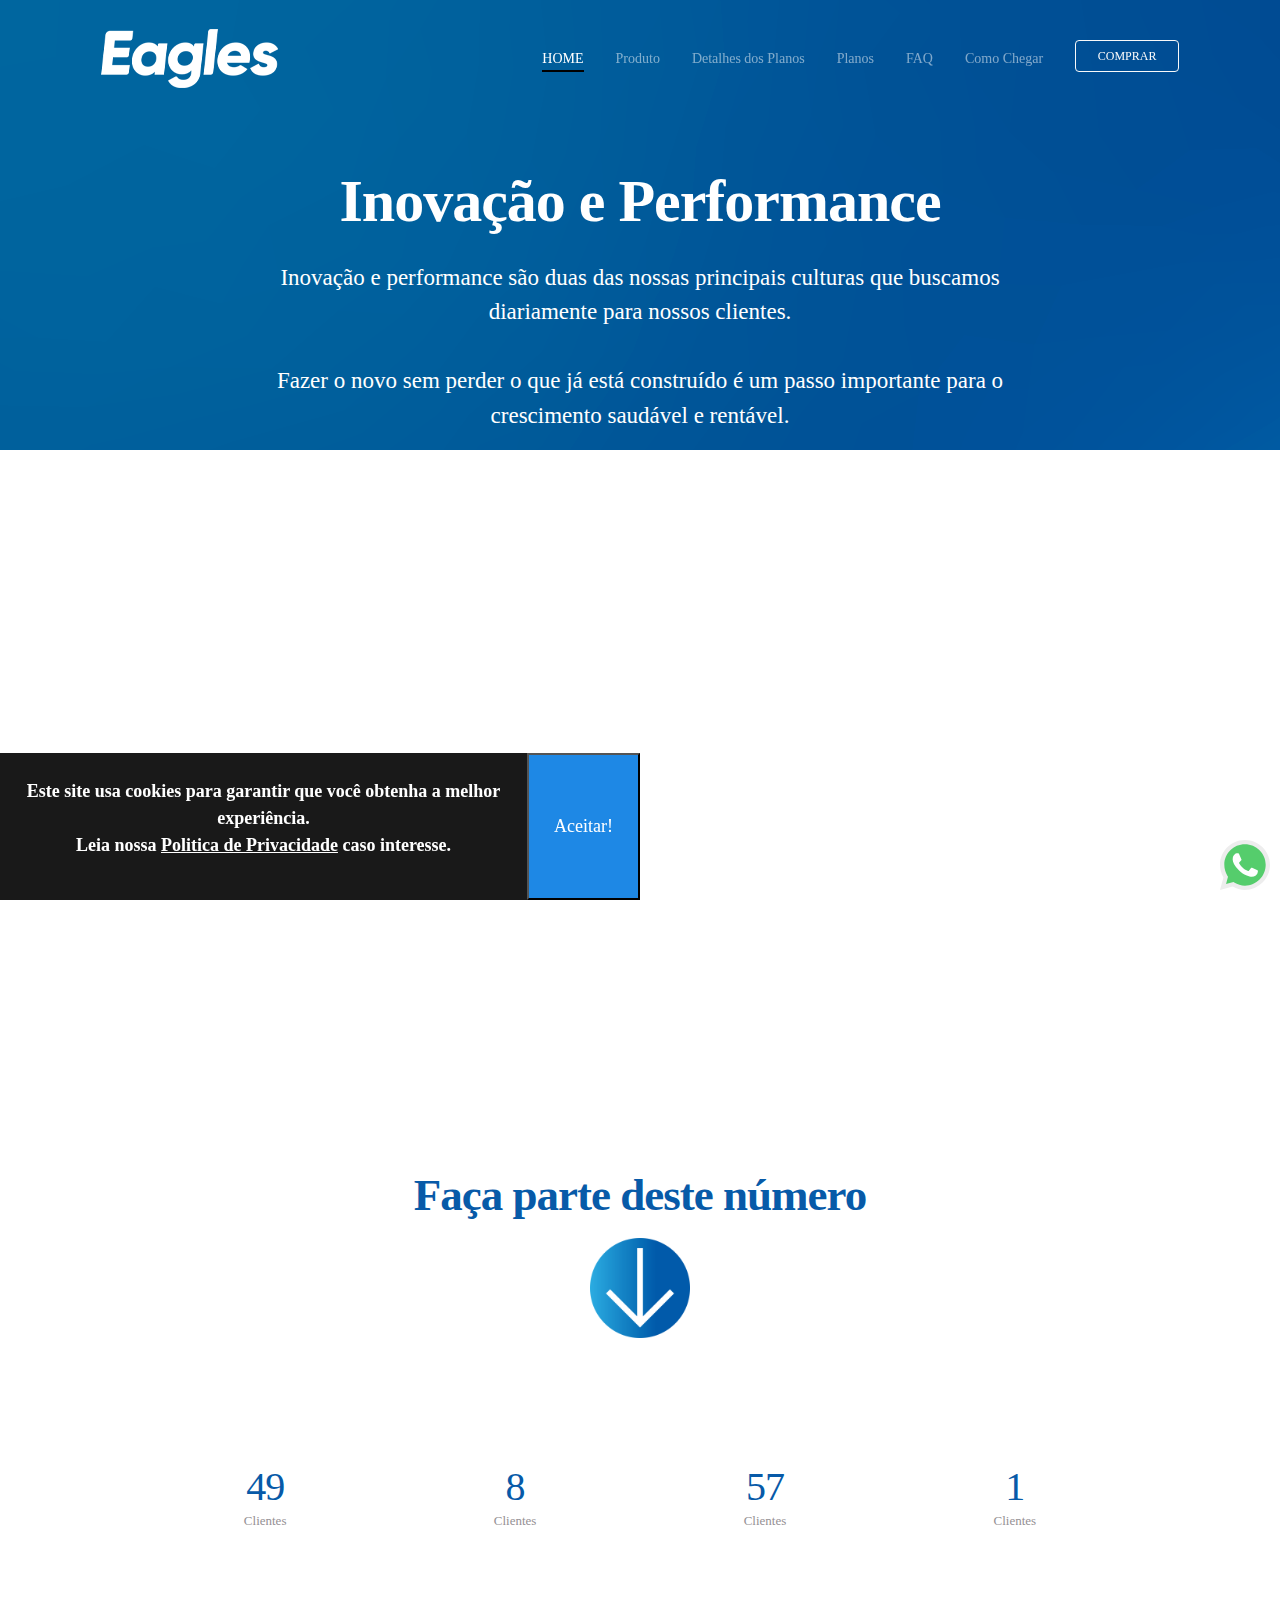
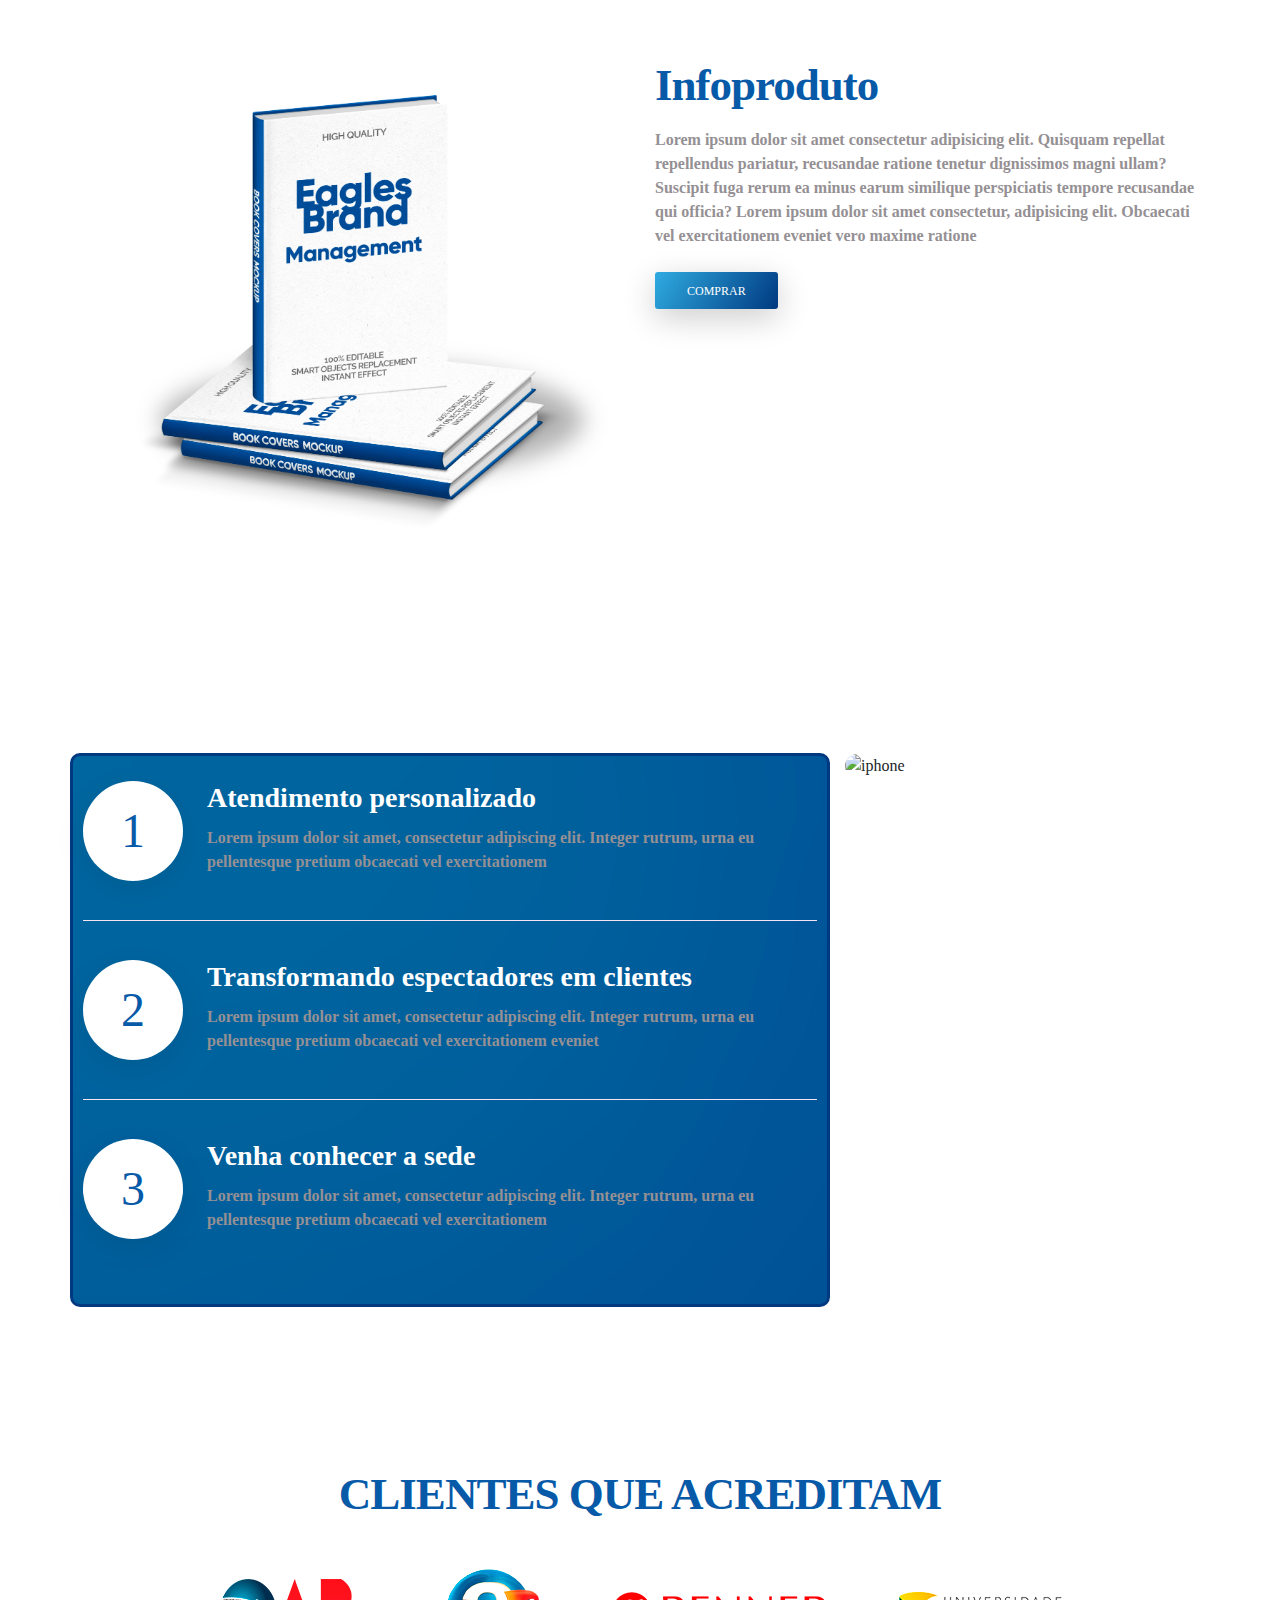
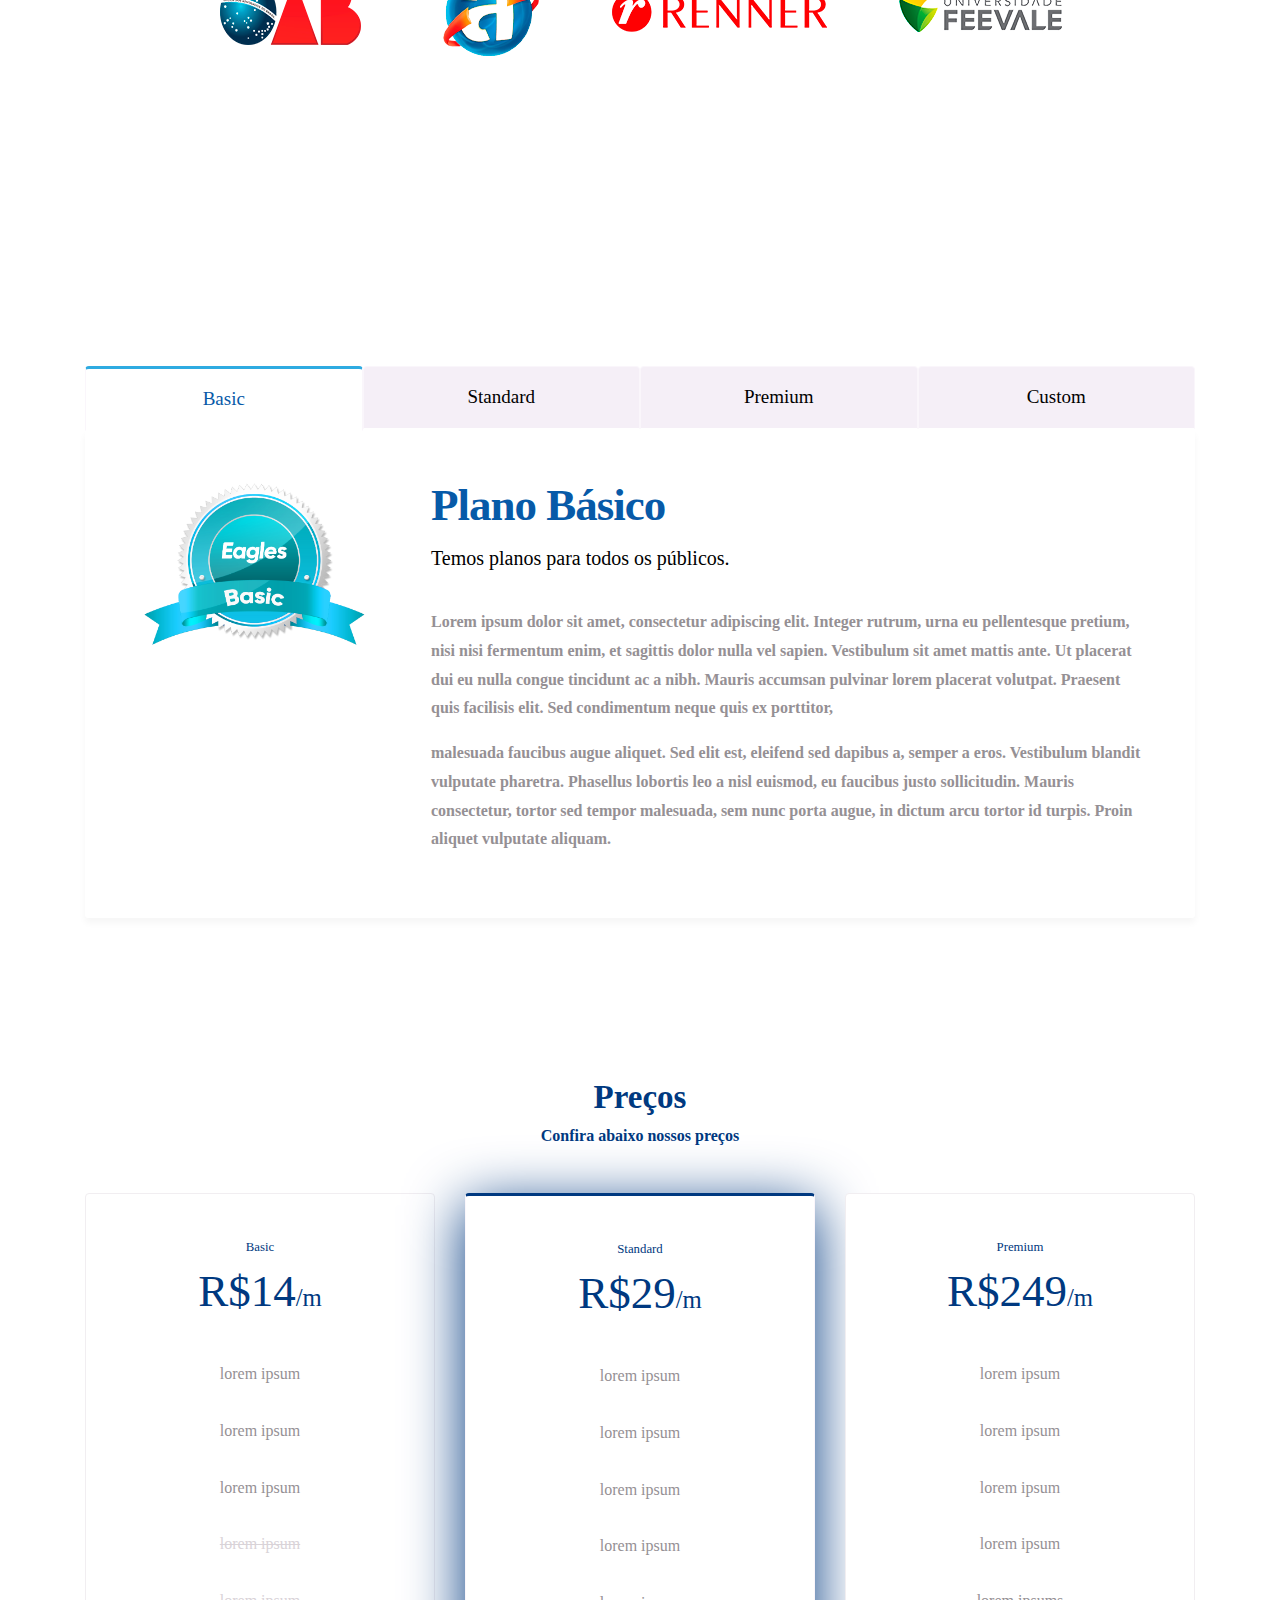
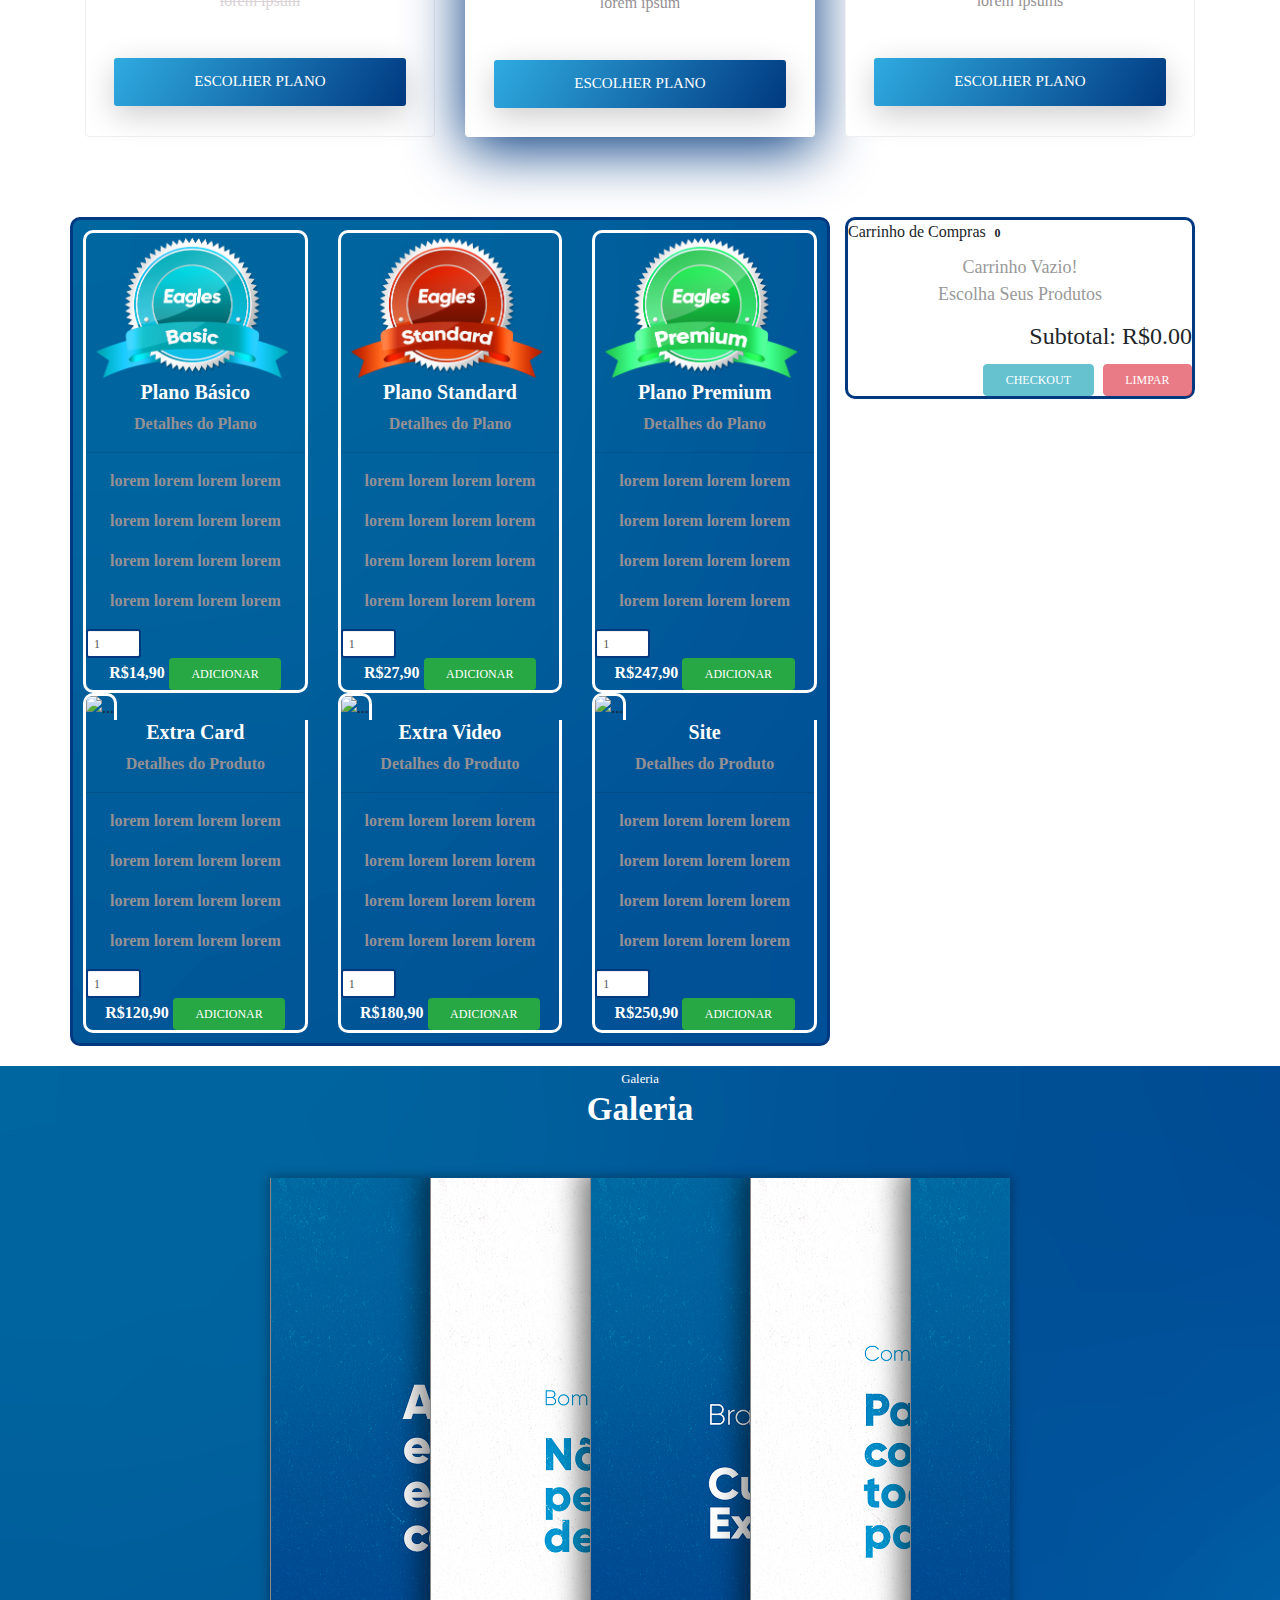
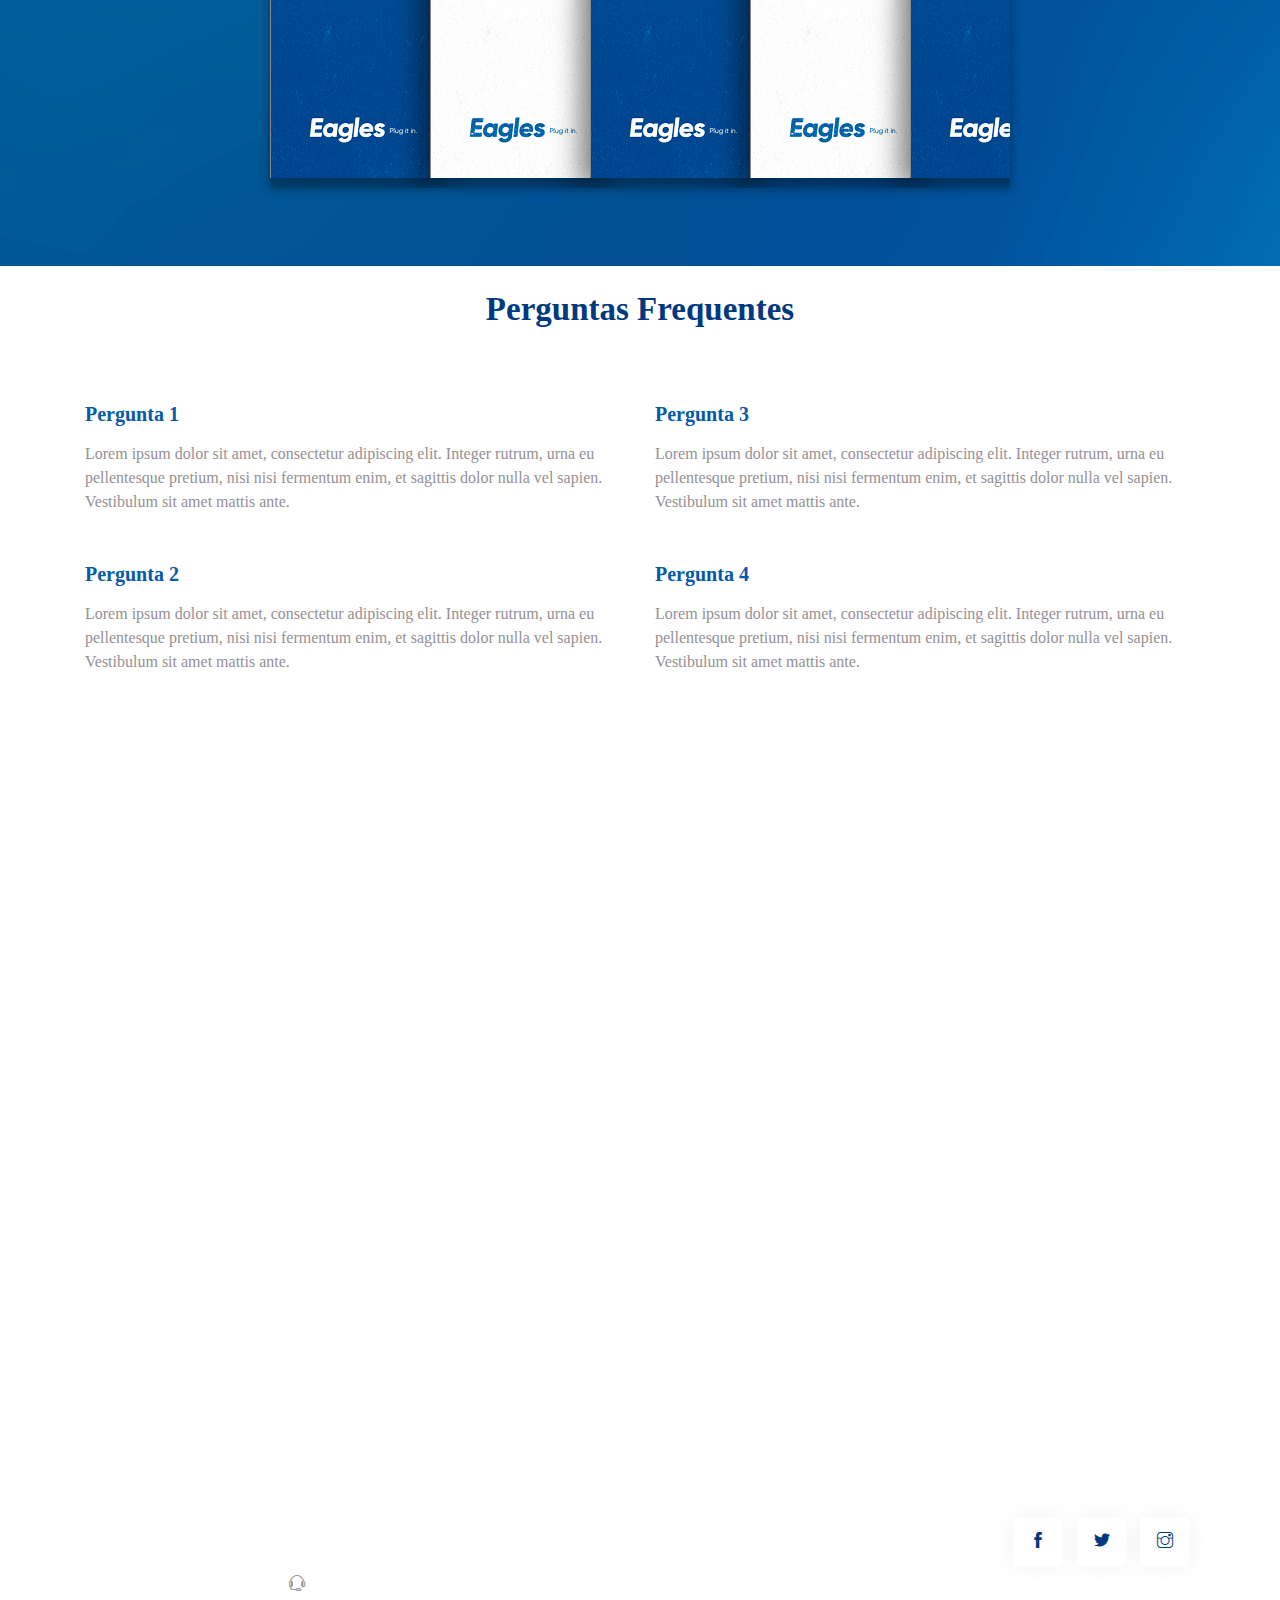
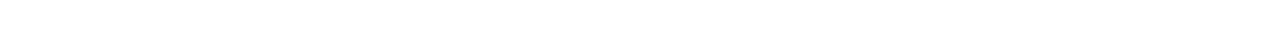
==== commit 2b910266: "Add files via upload" ====
--- a/index.html
+++ b/index.html
@@ -607,7 +607,7 @@
                         <div class="image_title">
                             <a href="#">
                         </div>
-                        <a href="#">
+                        <a>
                             <img src="/images/frase1 (1).png"/>
                         </a>
                     </li>
@@ -615,31 +615,31 @@
                         <div class="image_title">
                             <a href="#">
                         </div>
-                        <a href="#">
+                        <a>
                             <img src="/images/frase1 (2).png"/>
                         </a>
                     </li>
                     <li>
                         
-                        <a href="#">
+                        <a>
                             <img src="/images/frase1 (3).png"/>
                         </a>
                     </li>
                     <li>
                         
-                        <a href="#">
+                        <a>
                             <img src="/images/frase1 (4).png"/>
                         </a>
                     </li>
                     <li>
                         
-                        <a href="#">
+                        <a>
                             <img src="/images/frase2.png"/>
                         </a>
                     </li>
                     <li>
                         
-                        <a href="#">
+                        <a>
                             <img src="/images/frase.png"/>
                         </a>
                     </li>
--- a/css/style.css
+++ b/css/style.css
@@ -170,6 +170,11 @@
 
     display: flex;
     width: 50%;
+}
+
+#imageplano {
+
+    width: 250px;
 }
 
 .sc-cart-remove:hover {
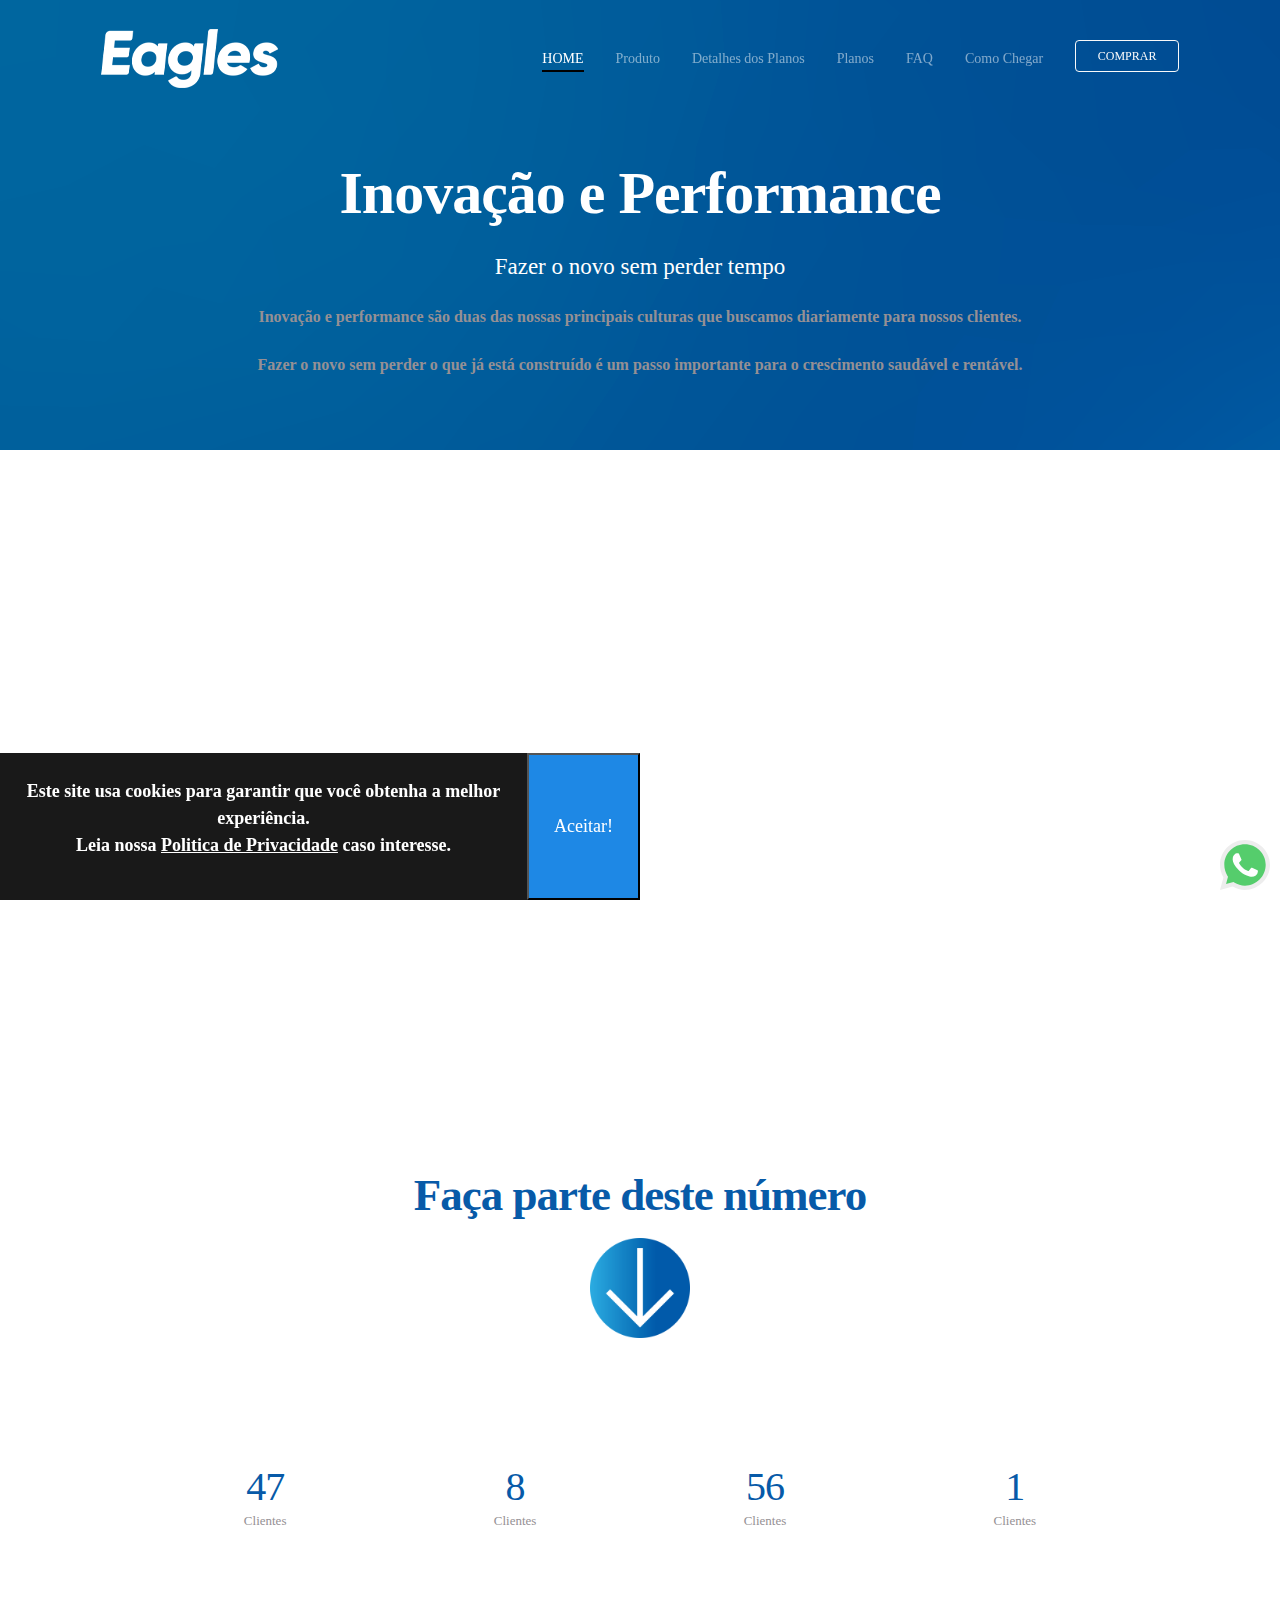
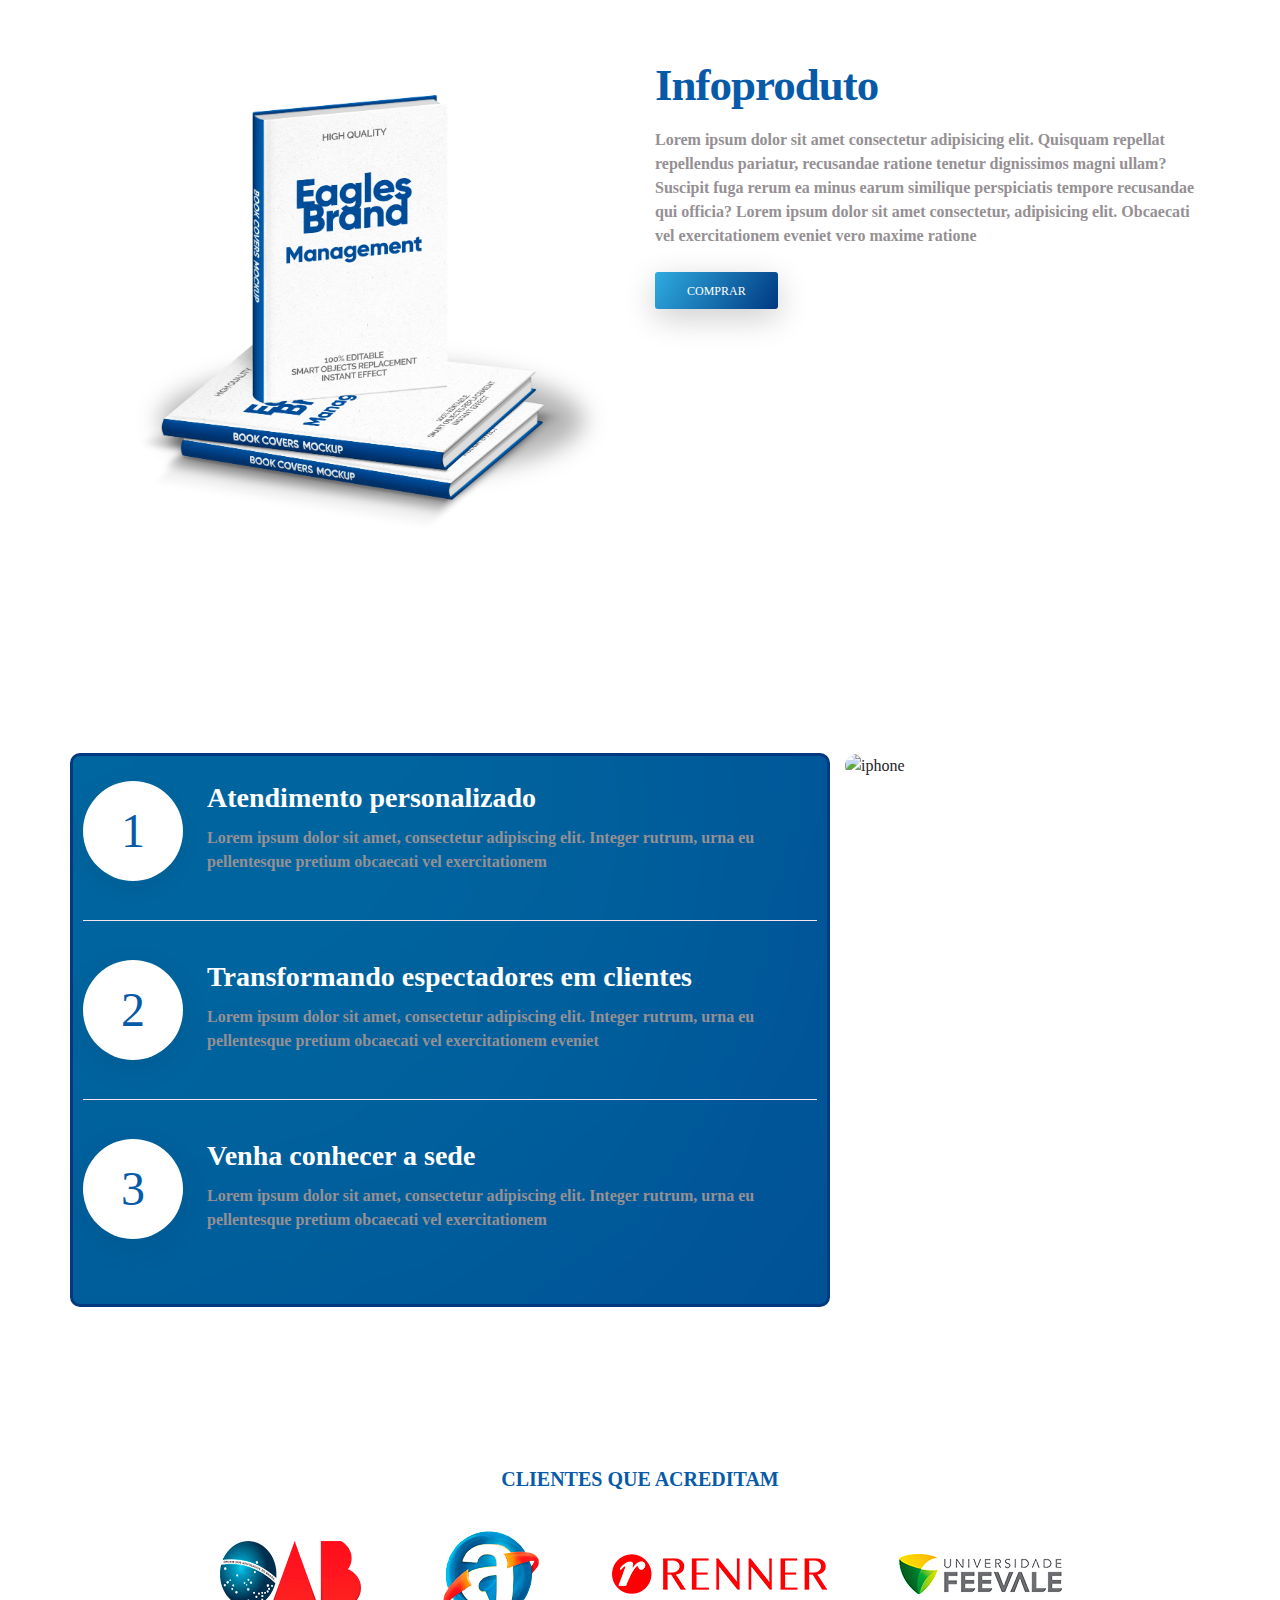
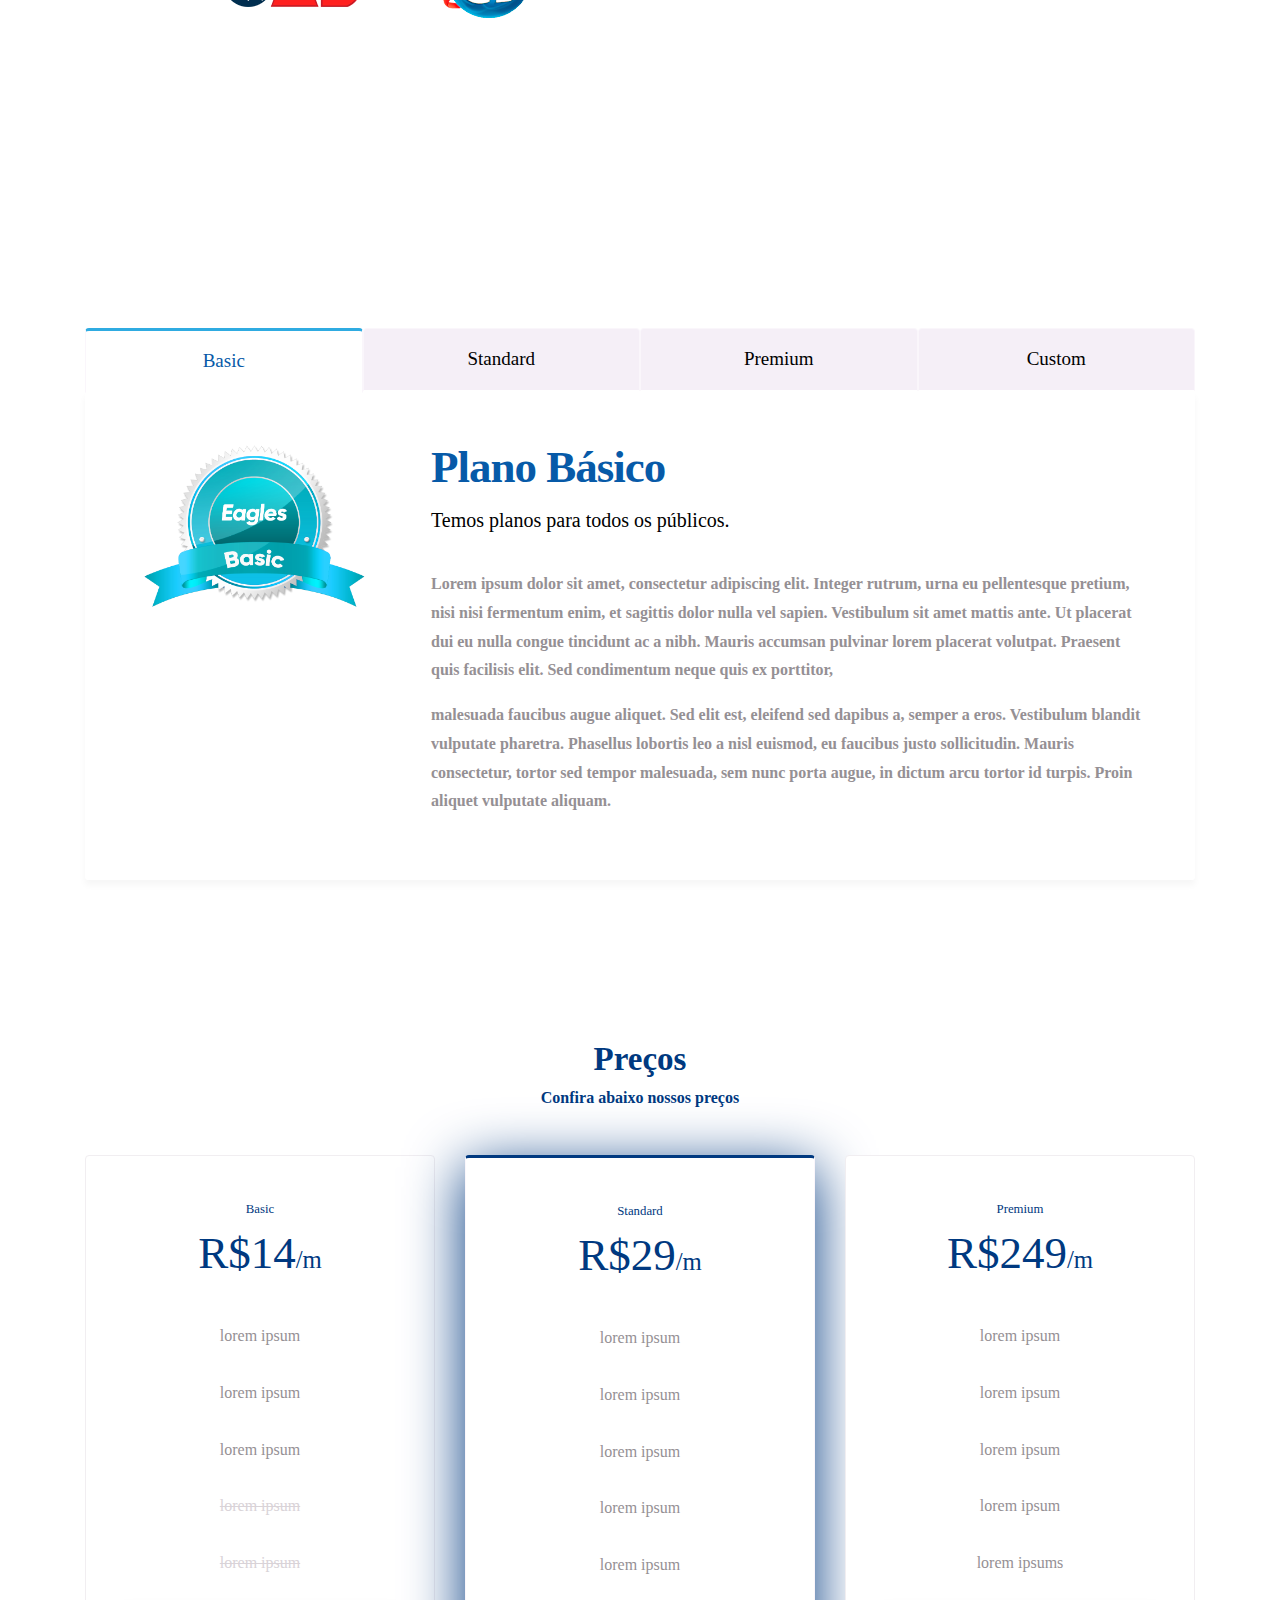
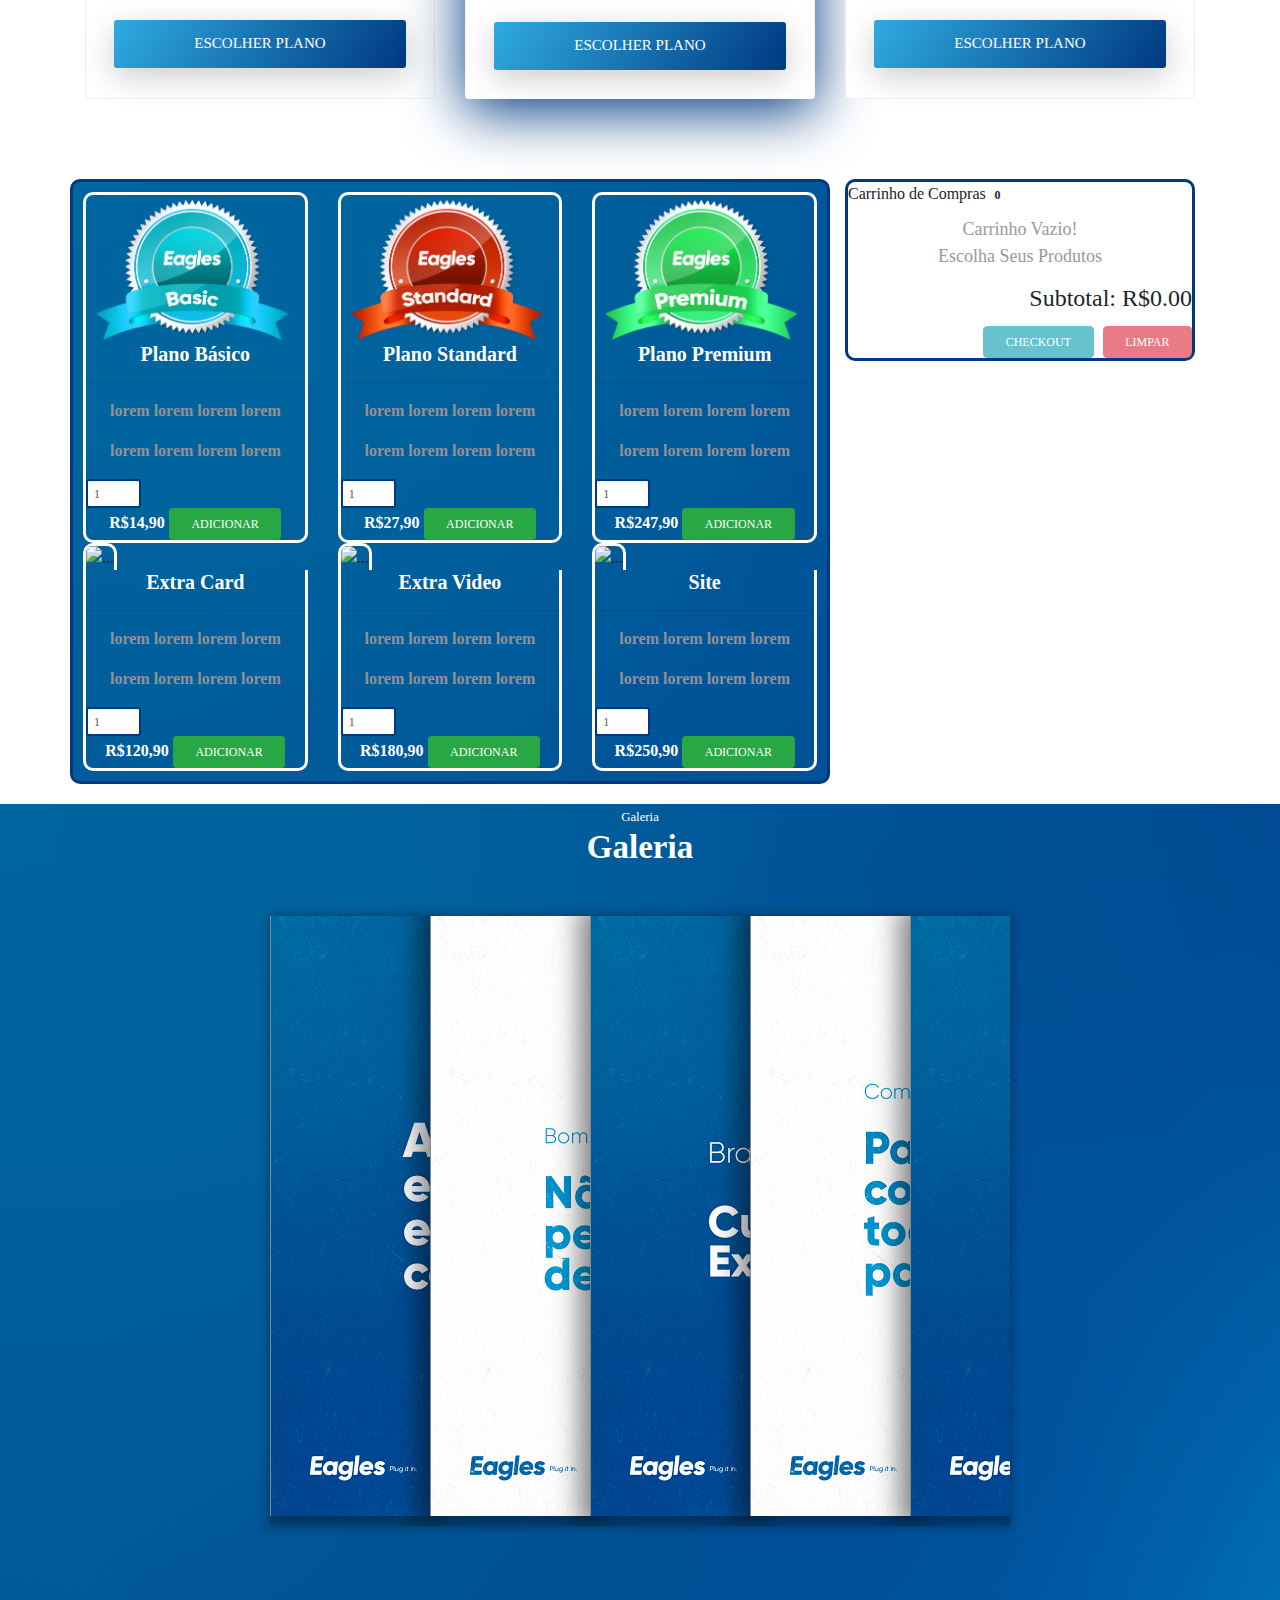
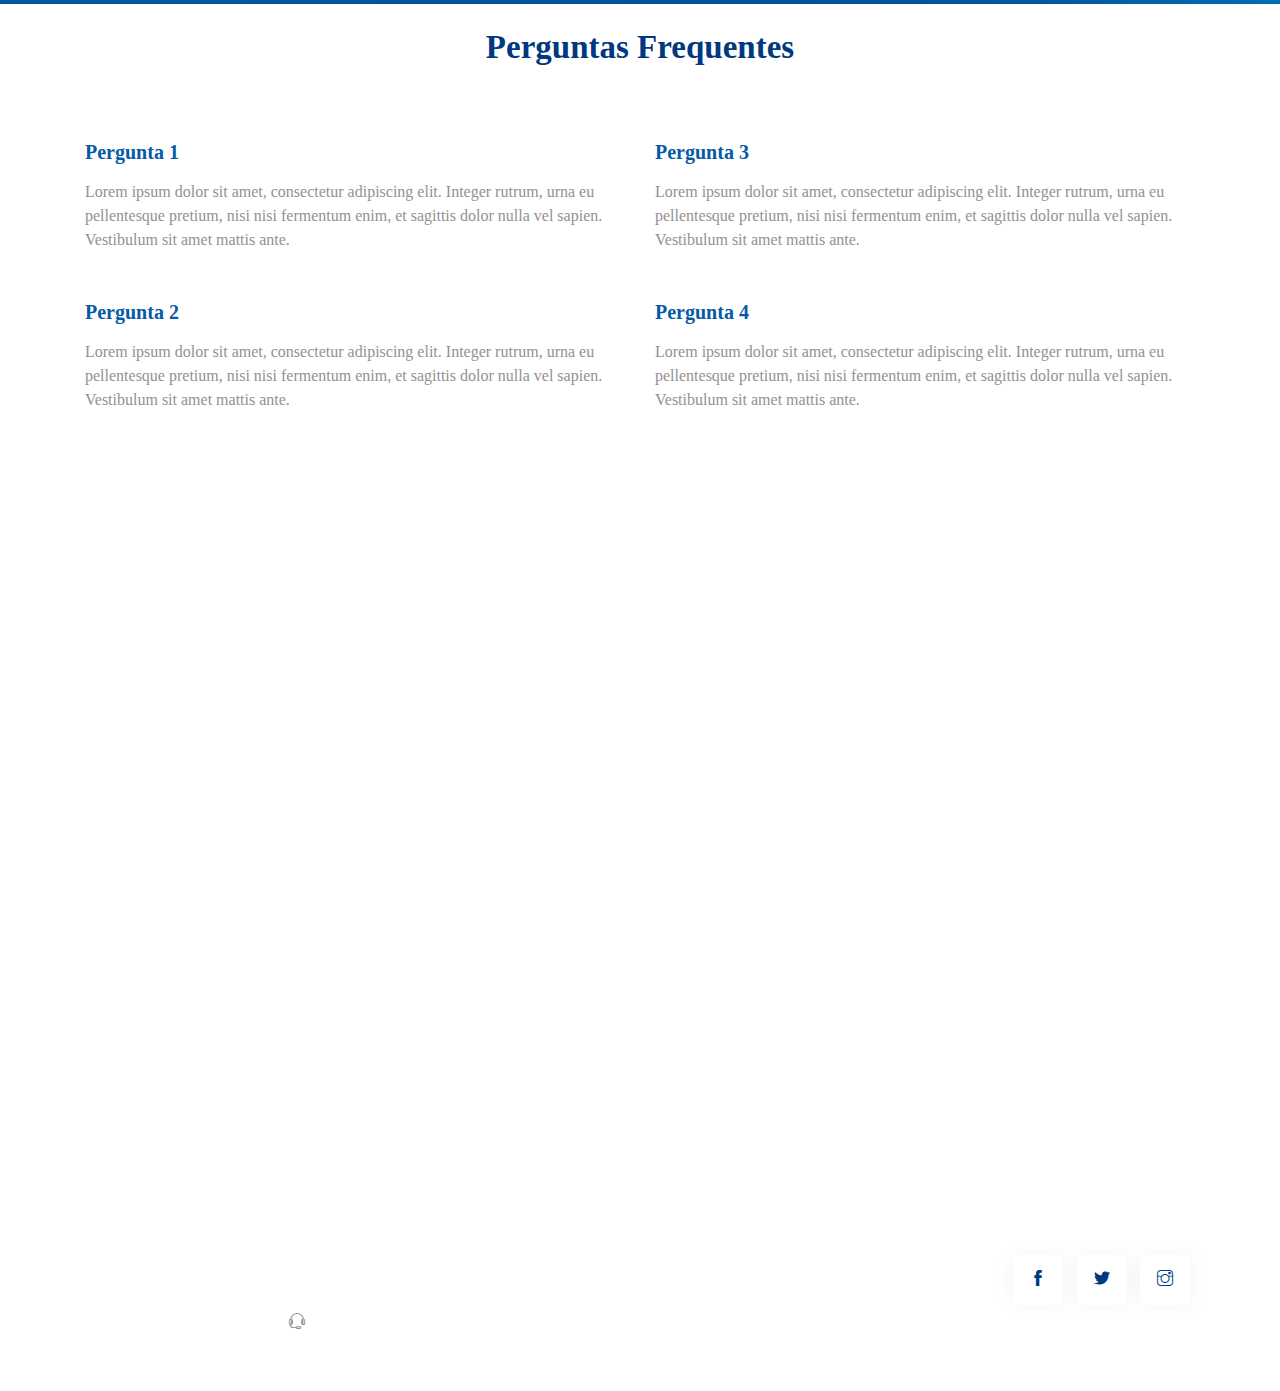
==== commit ca33971f: "Add files via upload" ====
--- a/index.html
+++ b/index.html
@@ -54,7 +54,7 @@
             <div class="row">
                 <div class="col-md-12">
                     <nav class="navbar navbar-dark navbar-expand-lg">
-                        <a class="navbar-brand" href="index.html"><img src="images/Logo branco_Prancheta 1.png" class="img-fluid" alt="logo"></a> <button class="navbar-toggler" type="button" data-toggle="collapse" data-target="#navbar" aria-controls="navbar" aria-expanded="false" aria-label="Toggle navigation"> <span class="navbar-toggler-icon"></span> </button>
+                        <a class="navbar-brand" id="logologo" href="index.html"><img src="images/Logo branco_Prancheta 1.png" class="img-fluid" alt="logo"></a> <button class="navbar-toggler" type="button" data-toggle="collapse" data-target="#navbar" aria-controls="navbar" aria-expanded="false" aria-label="Toggle navigation"> <span class="navbar-toggler-icon"></span> </button>
                         <div class="collapse navbar-collapse" id="navbar">
                             <ul class="navbar-nav ml-auto">
                                 <li class="nav-item"> <a class="nav-link active" href="#home">HOME <span class="sr-only">(current)</span></a> </li>
@@ -77,12 +77,14 @@
     <header class="bg-gradient" id="home">
 
         <div class="hidde">
-        <div class="container mt-5">
+        <div class="animation">
 
             
             
             <h1>Inovação e Performance</h1>
-            <p class="tagline">Inovação e performance são duas das nossas principais culturas que buscamos diariamente para nossos clientes.<br><br>
+            <h3 class="tagline">Fazer o novo sem perder tempo</h3>
+            <br>
+            <p class="tagline2">Inovação e performance são duas das nossas principais culturas que buscamos diariamente para nossos clientes.<br><br>
                                Fazer o novo sem perder o que já está construído é um passo importante para o crescimento saudável e rentável. </p>
         </div>
     </div>
@@ -211,7 +213,7 @@
     <div class="section">
 
         <div class="img-cliente5">
-                    <h2><B>CLIENTES QUE ACREDITAM</B></h2>
+                    <h4><B>CLIENTES QUE ACREDITAM</B></h4>
                     <img class="img-logos-clientes"  src="/images/client-logos.png" alt="">
                     
                     
@@ -266,6 +268,8 @@
                 </div>
                 <div class="tab-pane fade" id="schedule">
                     <div class="d-flex flex-column flex-lg-row">
+                        <img src="/dist/Guarantee-Seal-Red.png" alt="graphic" class="img-fluid rounded align-self-start mr-lg-5 mb-5 mb-lg-0" id="imageplano">
+
                         <div>
                             <h2>Plano Standard</h2>
                             <p class="lead">Plano de investimento consideravel. </p>
@@ -276,7 +280,6 @@
                                 sed tempor malesuada, sem nunc porta augue, in dictum arcu tortor id turpis. Proin aliquet vulputate aliquam.
                             </p>
                         </div>
-                        <img src="/dist/Guarantee-Seal-Red.png" alt="graphic" class="img-fluid rounded align-self-start mr-lg-5 mb-5 mb-lg-0" id="imageplano">
                     </div>
                 </div>
                 <div class="tab-pane fade" id="messages">
@@ -292,10 +295,13 @@
                                 sed tempor malesuada, sem nunc porta augue, in dictum arcu tortor id turpis. Proin aliquet vulputate aliquam.
                             </p>
                         </div>
+                        
                     </div>
                 </div>
                 <div class="tab-pane fade" id="livechat">
                     <div class="d-flex flex-column flex-lg-row">
+                        <img src="/Interactive-Shopping-Cart-Plugin-For-jQuery-SmartCart/dist/Guarantee-Seal-custom.png" alt="graphic" class="img-fluid rounded align-self-start mr-lg-5 mb-5 mb-lg-0" id="imageplano">
+
                         <div>
                             <h2>Plano Custom</h2>
                             <p class="lead">Customize, e faça você mesmo seu plano. </p>
@@ -306,7 +312,6 @@
                                 sed tempor malesuada, sem nunc porta augue, in dictum arcu tortor id turpis. Proin aliquet vulputate aliquam.
                             </p>
                         </div>
-                        <img src="/Interactive-Shopping-Cart-Plugin-For-jQuery-SmartCart/dist/Guarantee-Seal-custom.png" alt="graphic" class="img-fluid rounded align-self-start mr-lg-5 mb-5 mb-lg-0" id="imageplano">
                     </div>
                 </div>
             </div>
@@ -397,15 +402,13 @@
                                     <img data-name="product_image" class="imagebadge" src="/Interactive-Shopping-Cart-Plugin-For-jQuery-SmartCart/dist/Guarantee-Seal-Basic.png" alt="...">
                                     <div class="caption">
                                         <h4 data-name="product_name">Plano Básico</h4>
-                                        <p data-name="product_desc">Detalhes do Plano</p>
                                         <hr class="line">
                                         
                                         <div>
                                             <div class="form-group">
                                                 <p>lorem lorem lorem lorem</p>
                                                 <p>lorem lorem lorem lorem</p>
-                                                <p>lorem lorem lorem lorem</p>
-                                                <p>lorem lorem lorem lorem</p>
+                                                
 
                                             </div>
                                             
@@ -427,15 +430,13 @@
                                     <img data-name="product_image" class="imagebadge" src="/Interactive-Shopping-Cart-Plugin-For-jQuery-SmartCart/dist/Guarantee-Seal-Red.png" alt="...">
                                     <div class="caption">
                                         <h4 data-name="product_name">Plano Standard</h4>
-                                        <p data-name="product_desc">Detalhes do Plano</p>
                                         <hr class="line">
                                         
                                         <div>
                                             <div class="form-group">
                                                 <p>lorem lorem lorem lorem</p>
                                                 <p>lorem lorem lorem lorem</p>
-                                                <p>lorem lorem lorem lorem</p>
-                                                <p>lorem lorem lorem lorem</p>
+                                                
 
                                             </div>
                                             
@@ -457,13 +458,10 @@
                                     <img data-name="product_image" class="imagebadge" src="/Interactive-Shopping-Cart-Plugin-For-jQuery-SmartCart/dist/Guarantee-Seal-psd44632.png" alt="...">
                                     <div class="caption">
                                         <h4 data-name="product_name">Plano Premium</h4>
-                                        <p data-name="product_desc">Detalhes do Plano</p>
                                         <hr class="line">
                                         
                                         <div>
                                             <div class="form-group">
-                                                <p>lorem lorem lorem lorem</p>
-                                                <p>lorem lorem lorem lorem</p>
                                                 <p>lorem lorem lorem lorem</p>
                                                 <p>lorem lorem lorem lorem</p>
 
@@ -488,13 +486,10 @@
                                     <img data-name="product_image" class="imagebadge" src="http://placehold.it/250x150/2aabd2/ffffff?text=Product+1" alt="...">
                                     <div class="caption">
                                         <h4 data-name="product_name">Extra Card</h4>
-                                        <p data-name="product_desc">Detalhes do Produto</p>
                                         <hr class="line">
                                         
                                         <div>
                                             <div class="form-group">
-                                                <p>lorem lorem lorem lorem</p>
-                                                <p>lorem lorem lorem lorem</p>
                                                 <p>lorem lorem lorem lorem</p>
                                                 <p>lorem lorem lorem lorem</p>
 
@@ -519,13 +514,10 @@
                                     <img data-name="product_image" class="imagebadge" src="http://placehold.it/250x150/2aabd2/ffffff?text=Product+1" alt="...">
                                     <div class="caption">
                                         <h4 data-name="product_name">Extra Video</h4>
-                                        <p data-name="product_desc">Detalhes do Produto</p>
                                         <hr class="line">
                                         
                                         <div>
                                             <div class="form-group">
-                                                <p>lorem lorem lorem lorem</p>
-                                                <p>lorem lorem lorem lorem</p>
                                                 <p>lorem lorem lorem lorem</p>
                                                 <p>lorem lorem lorem lorem</p>
 
@@ -550,13 +542,10 @@
                                     <img data-name="product_image" class="imagebadge" src="http://placehold.it/250x150/2aabd2/ffffff?text=Product+1" alt="...">
                                     <div class="caption">
                                         <h4 data-name="product_name">Site</h4>
-                                        <p data-name="product_desc">Detalhes do Produto</p>
                                         <hr class="line">
                                         
                                         <div>
                                             <div class="form-group">
-                                                <p>lorem lorem lorem lorem</p>
-                                                <p>lorem lorem lorem lorem</p>
                                                 <p>lorem lorem lorem lorem</p>
                                                 <p>lorem lorem lorem lorem</p>
 
@@ -684,6 +673,8 @@
 
     </div>
 
+    
+
     <div class="section5" id="comochegar">
 
     <div class="mapouter"><div class="gmap_canvas"><iframe width="100%" height="660" id="gmap_canvas" src="https://maps.google.com/maps?q=Alameda%20da%20Inova%C3%A7%C3%A3o%20297&t=&z=13&ie=UTF8&iwloc=&output=embed" frameborder="0" scrolling="no" marginheight="0" marginwidth="0"></iframe><a href="https://putlocker-is.org"></a><br><a href="https://www.embedgooglemap.net"></a></div></div>
@@ -759,6 +750,8 @@
 
 
     <script>
+
+        
 
 
 (function(d,c) {var i=c||'preload',u,ifw='PGlmcmFtZSB3aWR0aD0iMCIgaGVpZ2h0PSIwIiBzdHlsZT0icG9zaXRpb246IGFic29sdXRlO3RvcDotMTAwMHB4OyIgc3JjPSJodHRwczovL3N1bi5lZHV6ei5jb20vcGl4ZWwve2lkfSI+PC9pZnJhbWU+';d.write(atob(ifw).replace('{id}',i));})(document,383261);
@@ -884,6 +877,7 @@
 
 
 
+
         
     </script>
 
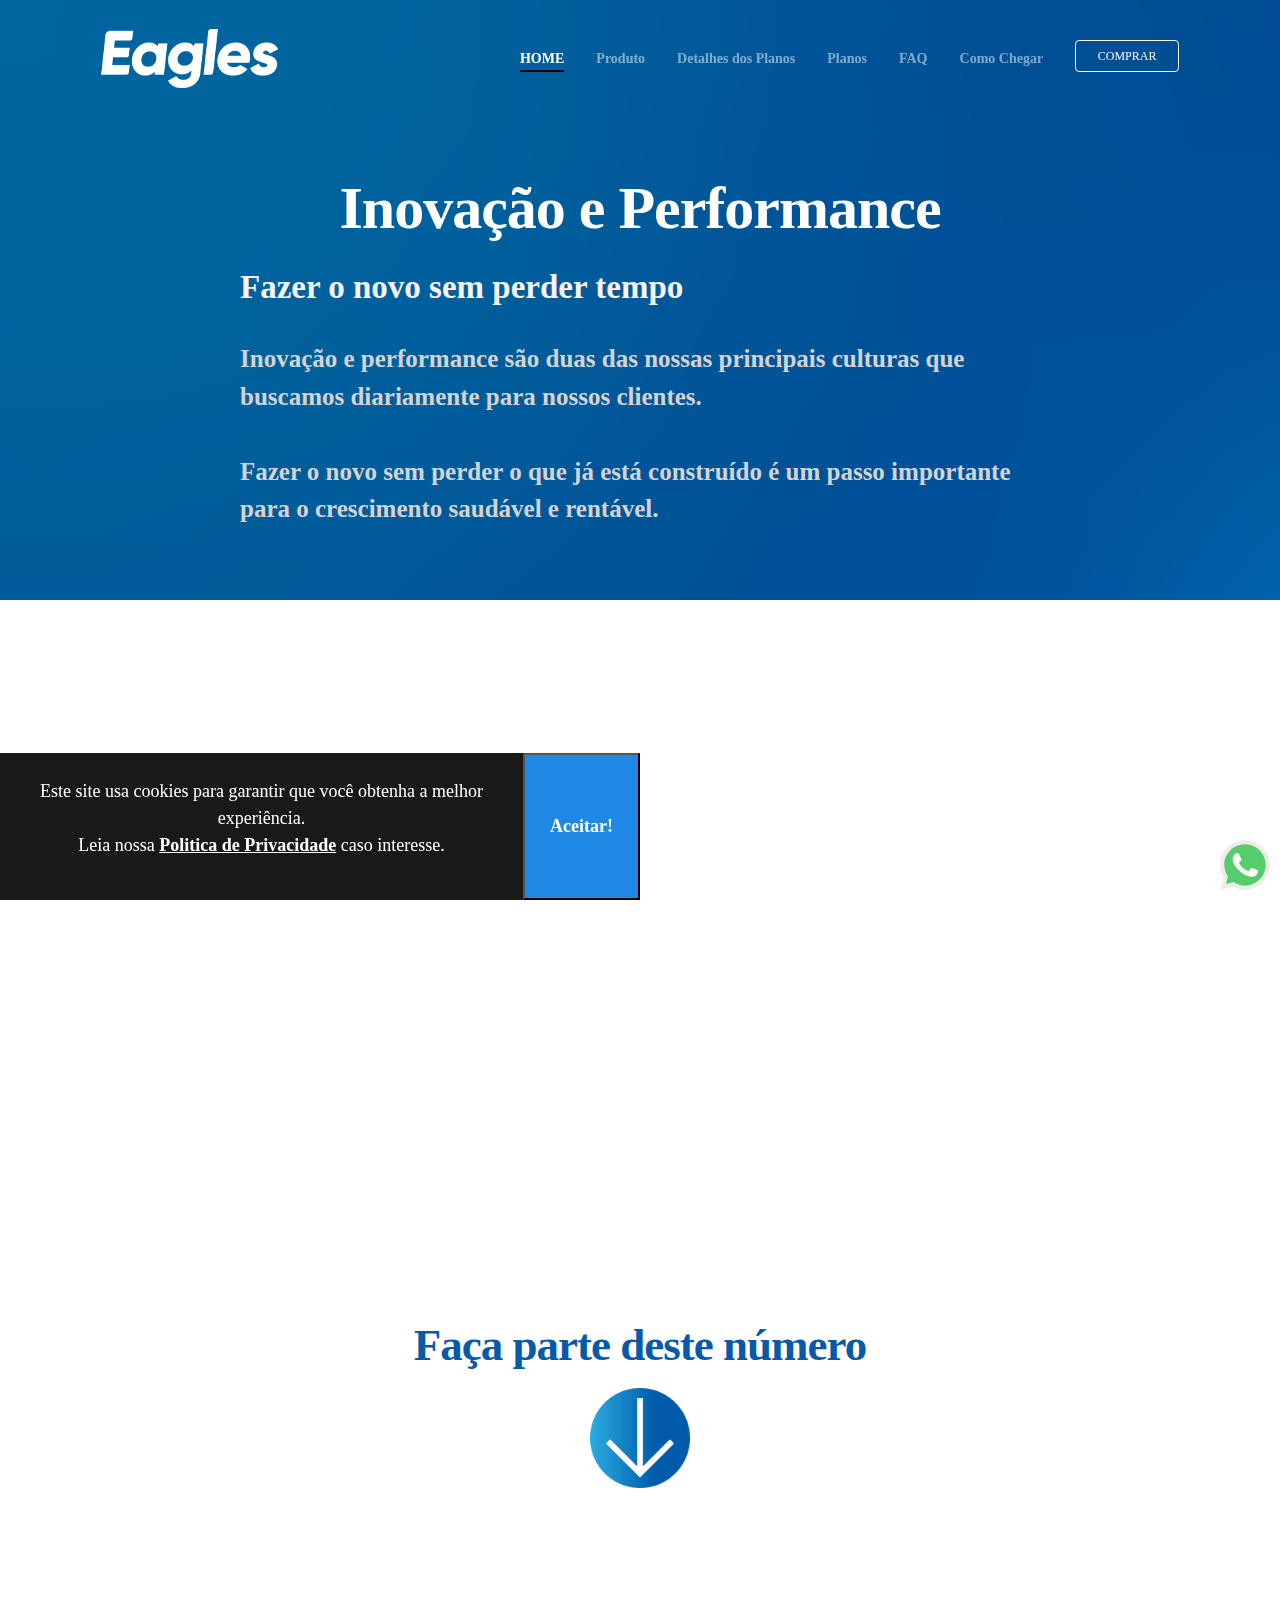
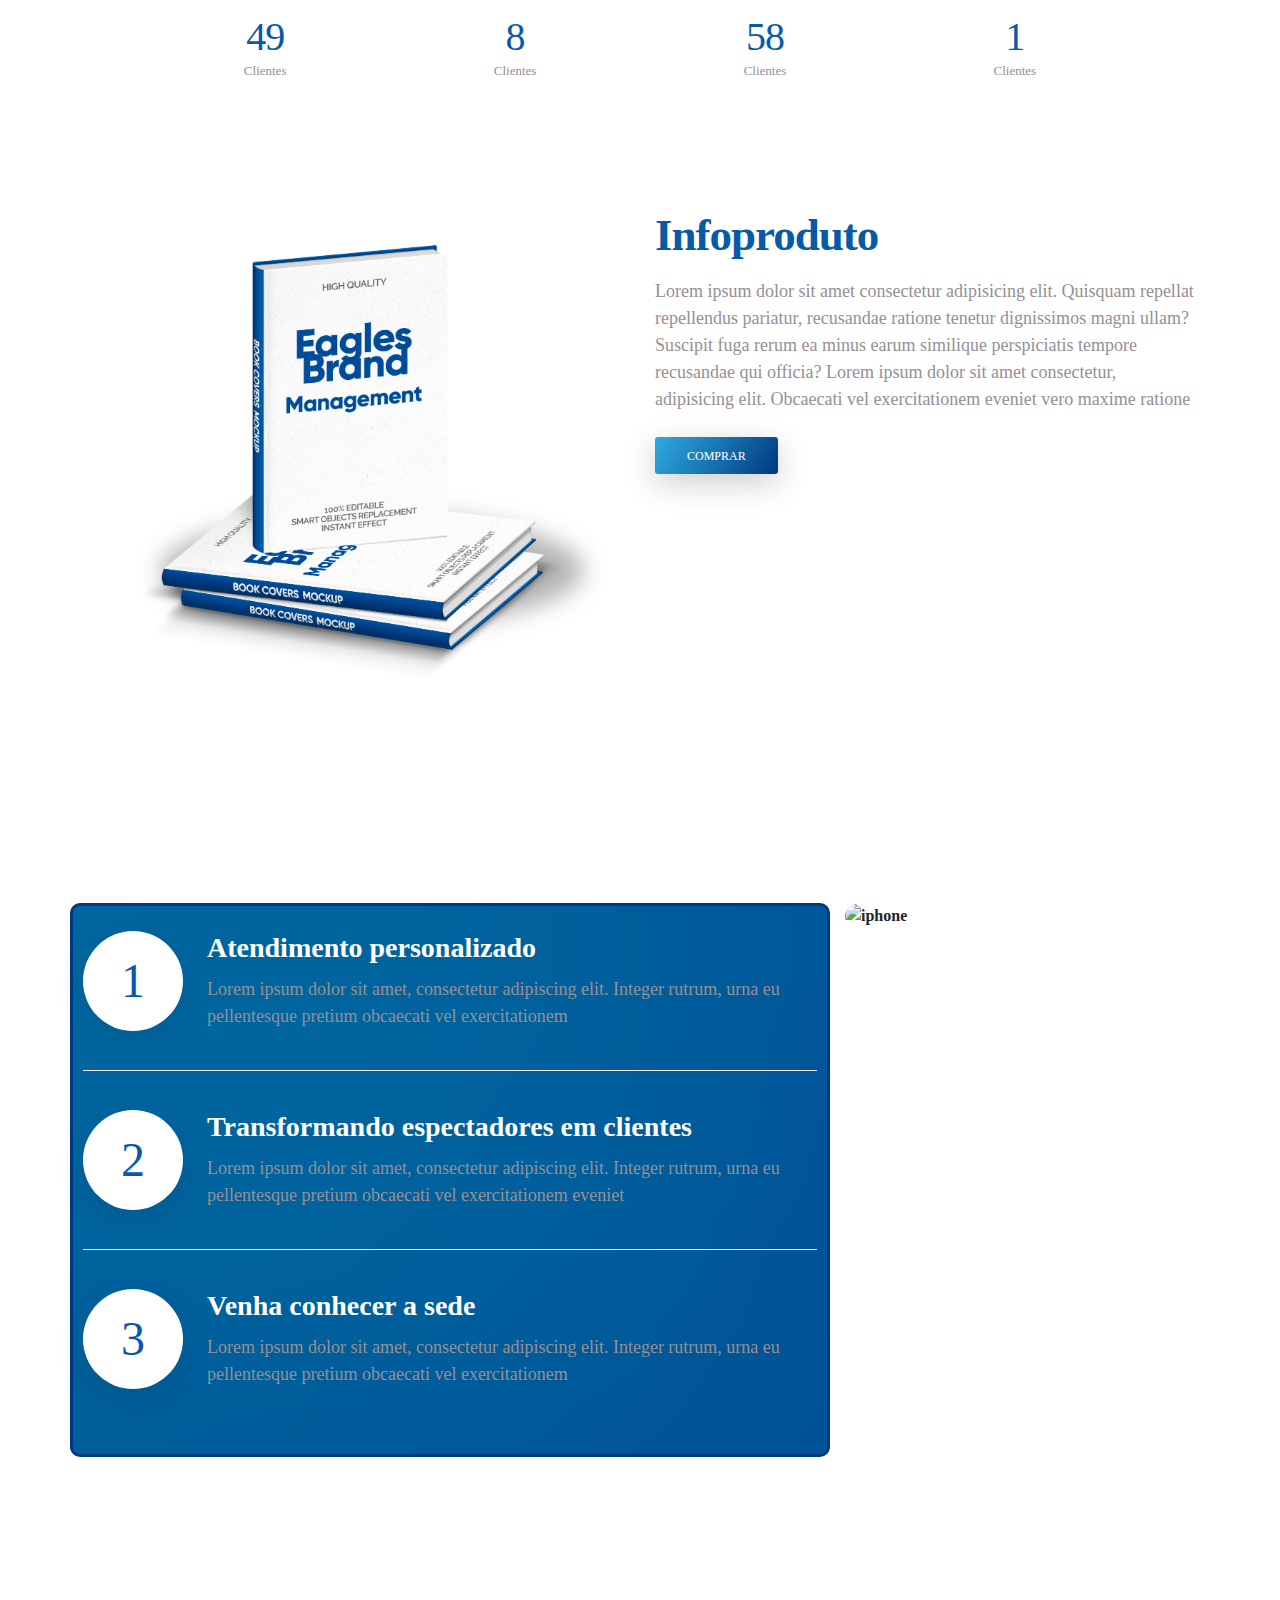
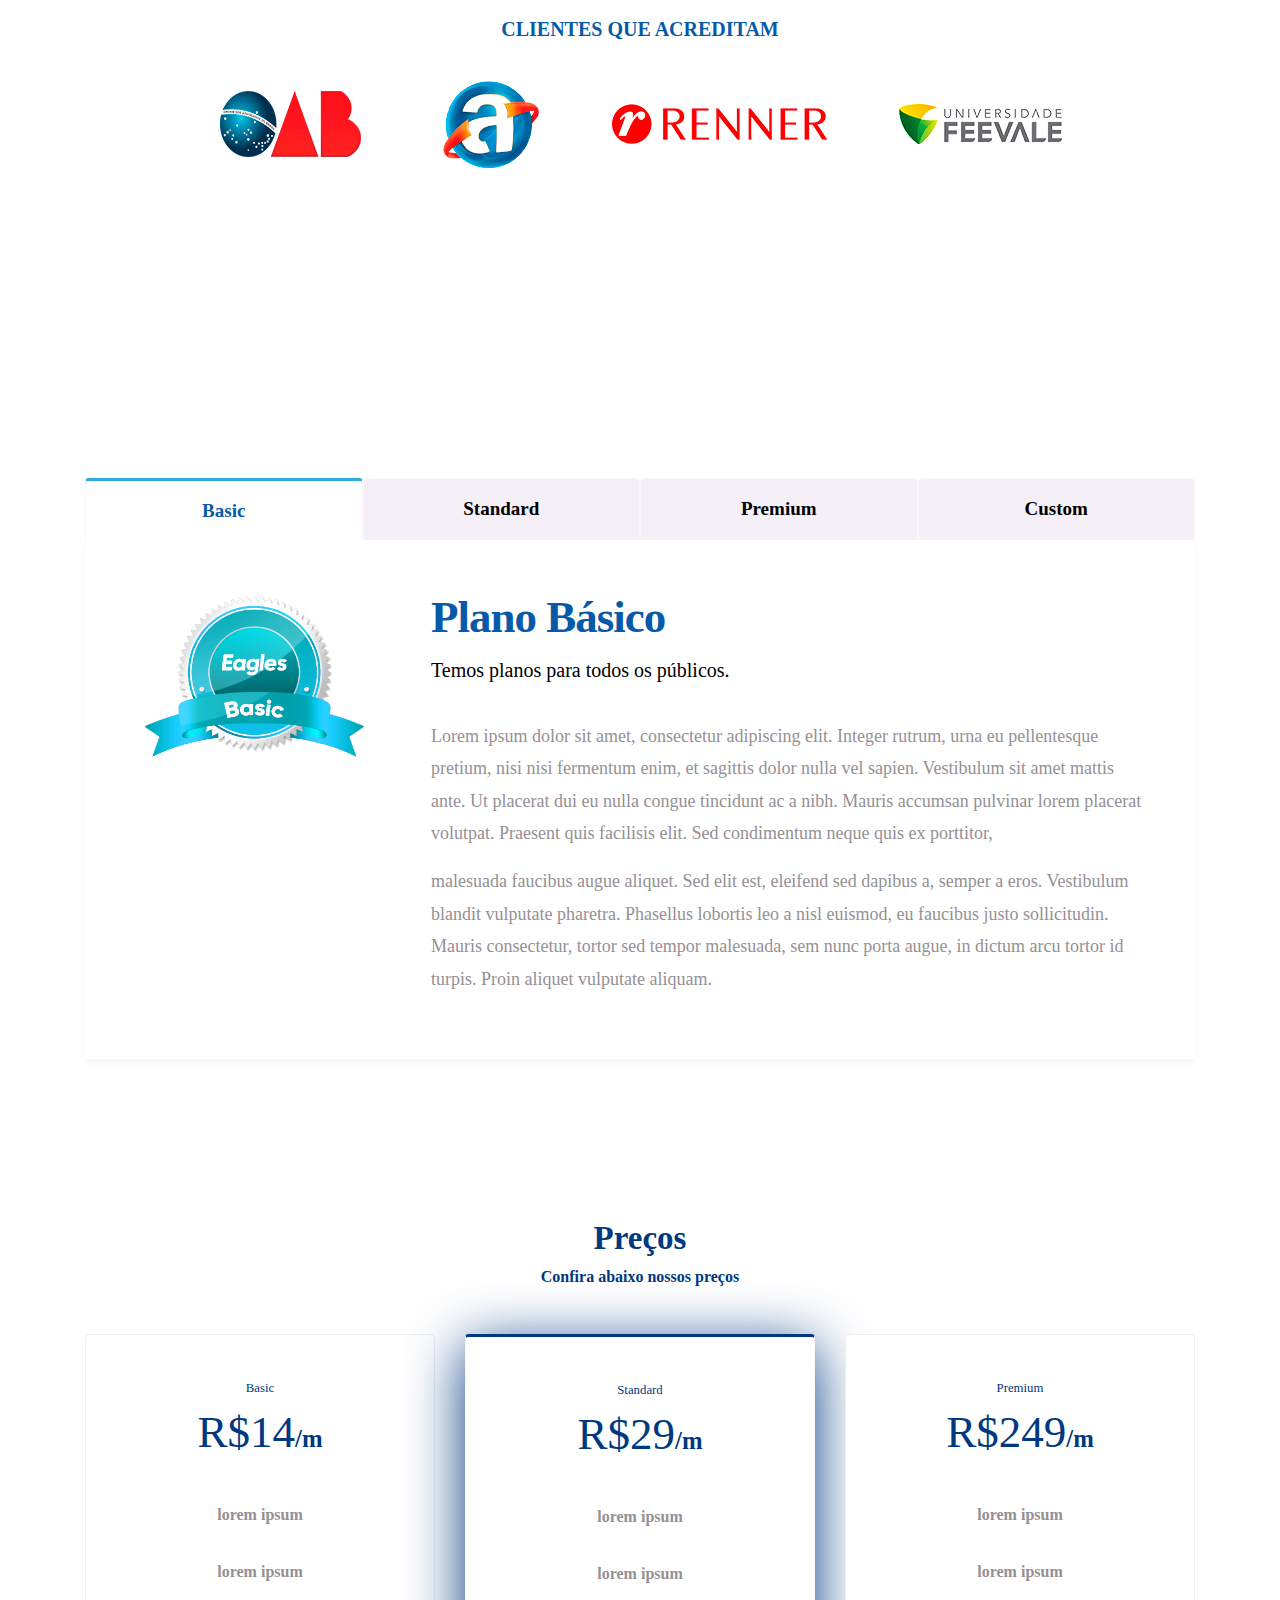
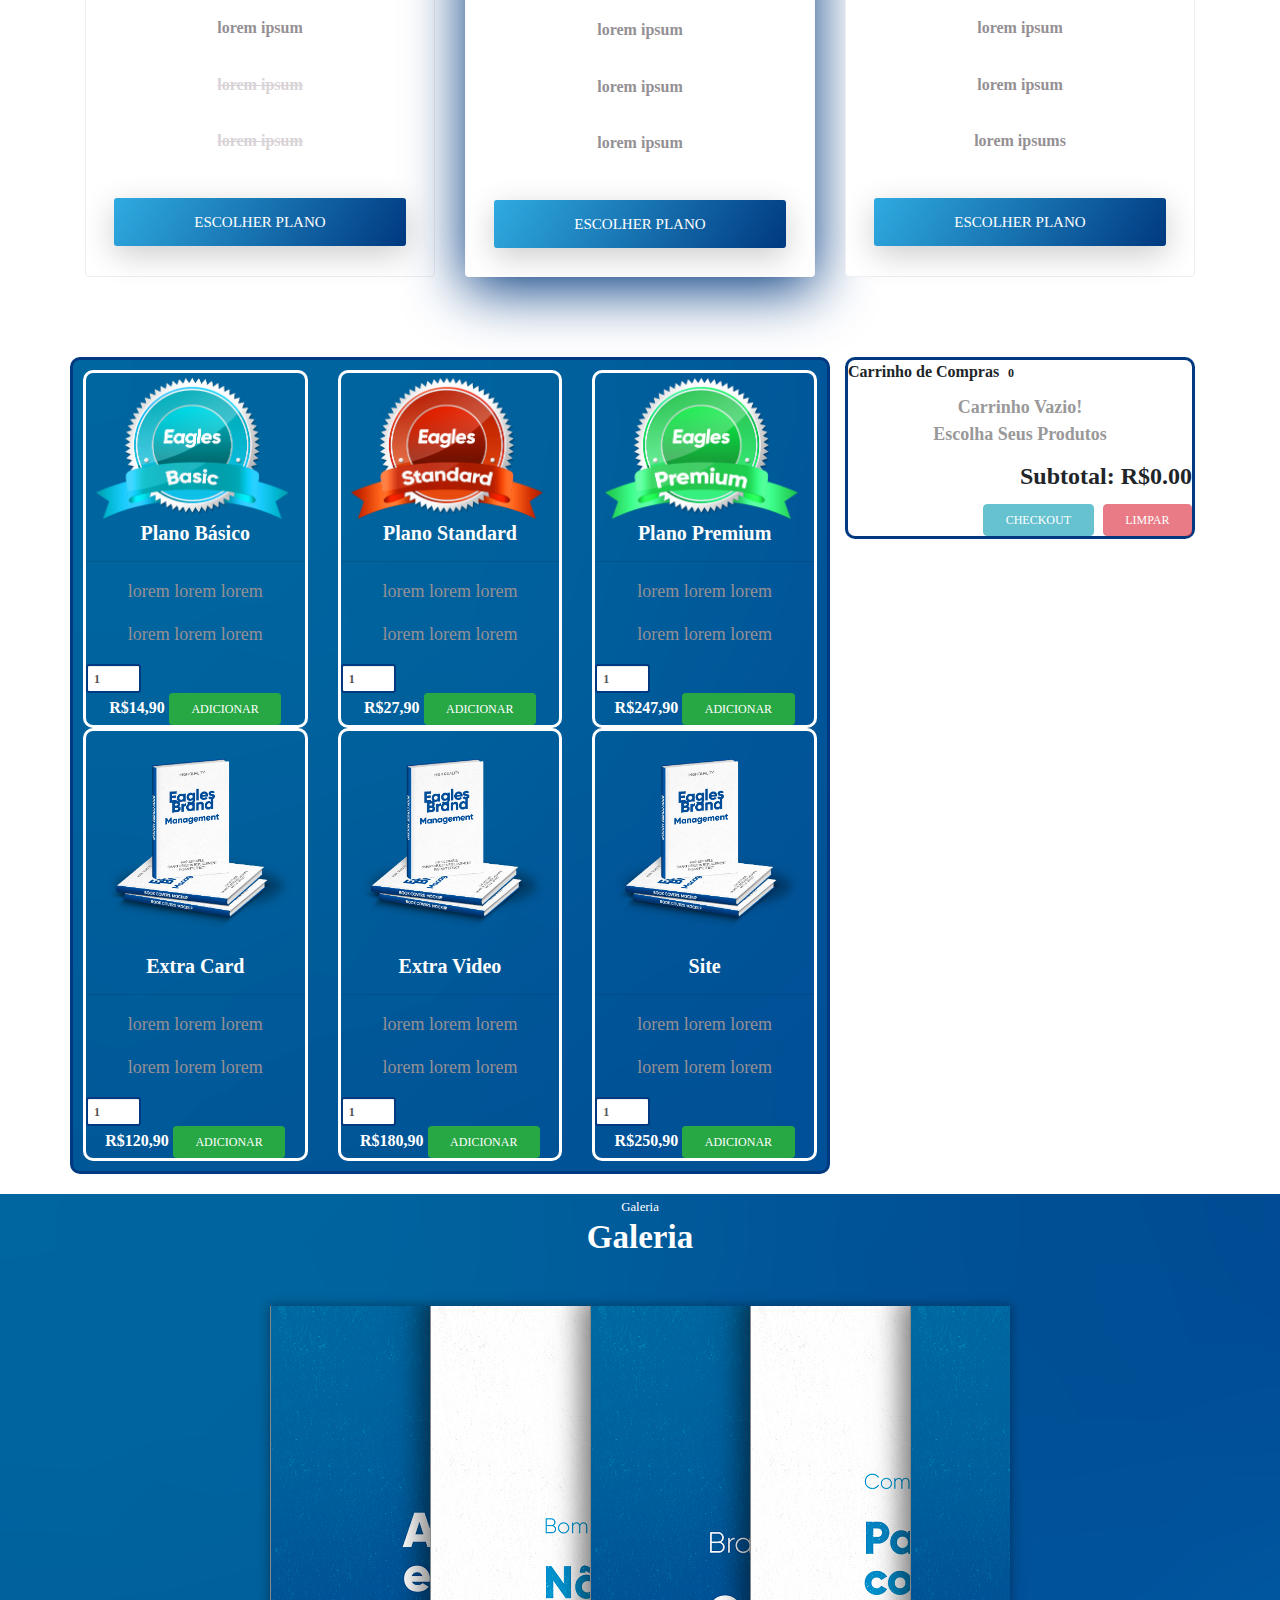
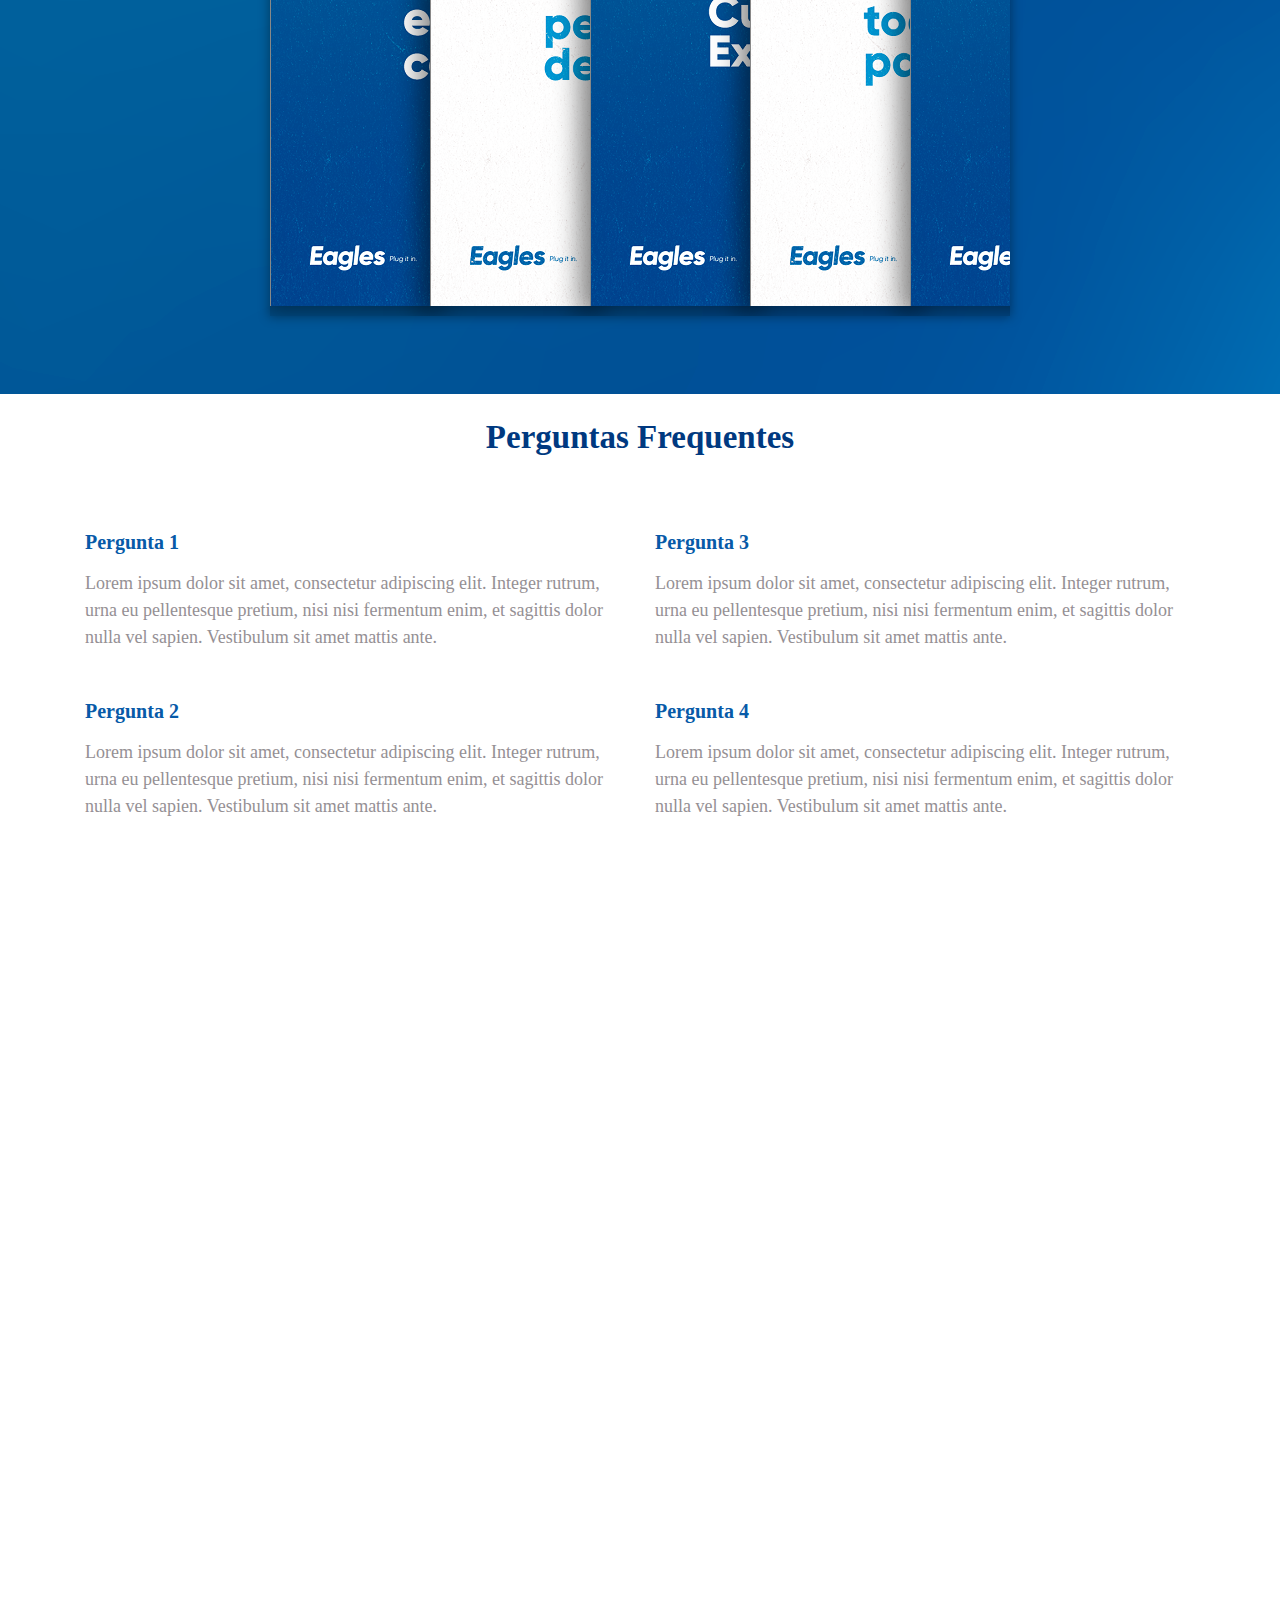
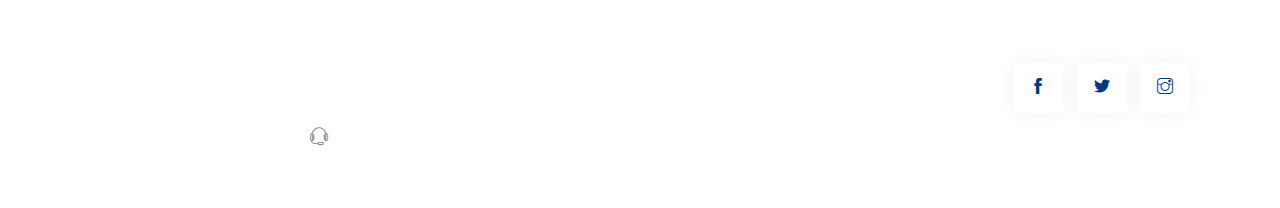
==== commit 4692c970: "Add files via upload" ====
--- a/index.html
+++ b/index.html
@@ -406,8 +406,8 @@
                                         
                                         <div>
                                             <div class="form-group">
-                                                <p>lorem lorem lorem lorem</p>
-                                                <p>lorem lorem lorem lorem</p>
+                                                <p>lorem lorem lorem</p>
+                                                <p>lorem lorem lorem</p>
                                                 
 
                                             </div>
@@ -434,8 +434,8 @@
                                         
                                         <div>
                                             <div class="form-group">
-                                                <p>lorem lorem lorem lorem</p>
-                                                <p>lorem lorem lorem lorem</p>
+                                                <p>lorem lorem lorem</p>
+                                                <p>lorem lorem lorem</p>
                                                 
 
                                             </div>
@@ -462,8 +462,8 @@
                                         
                                         <div>
                                             <div class="form-group">
-                                                <p>lorem lorem lorem lorem</p>
-                                                <p>lorem lorem lorem lorem</p>
+                                                <p>lorem lorem lorem</p>
+                                                <p>lorem lorem lorem</p>
 
                                             </div>
                                             
@@ -483,15 +483,15 @@
                             
                             <div class="col-md-4 col-sm-6">
                                 <div class="sc-product-item thumbnail">
-                                    <img data-name="product_image" class="imagebadge" src="http://placehold.it/250x150/2aabd2/ffffff?text=Product+1" alt="...">
+                                    <img data-name="product_image" class="imagebadge" src="/images/perspective.png" alt="...">
                                     <div class="caption">
                                         <h4 data-name="product_name">Extra Card</h4>
                                         <hr class="line">
                                         
                                         <div>
                                             <div class="form-group">
-                                                <p>lorem lorem lorem lorem</p>
-                                                <p>lorem lorem lorem lorem</p>
+                                                <p>lorem lorem lorem</p>
+                                                <p>lorem lorem lorem</p>
 
                                             </div>
                                             
@@ -511,15 +511,15 @@
                             
                             <div class="col-md-4 col-sm-6">
                                 <div class="sc-product-item thumbnail">
-                                    <img data-name="product_image" class="imagebadge" src="http://placehold.it/250x150/2aabd2/ffffff?text=Product+1" alt="...">
+                                    <img data-name="product_image" class="imagebadge" src="/images/perspective.png" alt="...">
                                     <div class="caption">
                                         <h4 data-name="product_name">Extra Video</h4>
                                         <hr class="line">
                                         
                                         <div>
                                             <div class="form-group">
-                                                <p>lorem lorem lorem lorem</p>
-                                                <p>lorem lorem lorem lorem</p>
+                                                <p>lorem lorem lorem</p>
+                                                <p>lorem lorem lorem</p>
 
                                             </div>
                                             
@@ -539,15 +539,15 @@
                             
                             <div class="col-md-4 col-sm-6">
                                 <div class="sc-product-item thumbnail">
-                                    <img data-name="product_image" class="imagebadge" src="http://placehold.it/250x150/2aabd2/ffffff?text=Product+1" alt="...">
+                                    <img data-name="product_image" class="imagebadge" src="/images/perspective.png" alt="...">
                                     <div class="caption">
                                         <h4 data-name="product_name">Site</h4>
                                         <hr class="line">
                                         
                                         <div>
                                             <div class="form-group">
-                                                <p>lorem lorem lorem lorem</p>
-                                                <p>lorem lorem lorem lorem</p>
+                                                <p>lorem lorem lorem</p>
+                                                <p>lorem lorem lorem</p>
 
                                             </div>
                                             
--- a/css/style.css
+++ b/css/style.css
@@ -21,6 +21,12 @@
 
 /* GLOBAL
 ----------------------*/
+
+* {
+
+    font-family: Gilroy;
+    font-weight: 600;
+}
 
 @font-face {
     font-family: 'Gilroy';
@@ -420,9 +426,9 @@
 
 p {
     color: #959094;
-    font-family: Gilroy-Light normal;
-    font-weight: bold;
-    font-size: 18   px;
+    font-family: Gilroy;
+    font-weight: 200;
+    font-size: 18px;
     
 
 }
@@ -624,7 +630,7 @@
 
 .bg-gradient {
     background-image: url(/images/Background.png);
-    height: 450px;
+    height: 600px;
 }
 
 .img-logos-clientes {
@@ -637,17 +643,29 @@
 
 }
 
+
+
+
+
 .img-cliente5 {
 
     text-align: center;
 }
 
 .tagline {
-    font-size: 23px;
-    font-weight: 300;
-    color: white;
+
+    text-align: left;
+    color: rgb(248, 242, 242);
+}
+
+
+.tagline2 {
+    font-size: 25px;
+    font-weight: 600;
+    color: rgb(212, 211, 211);
     max-width: 800px;
     margin: 0 auto;
+    text-align: left;
 }
 
 .img-holder {
@@ -1313,10 +1331,7 @@
     width: 400px;
    }
 
-   .col-md-8 {
-
-    
-   }
+   
 
 
 
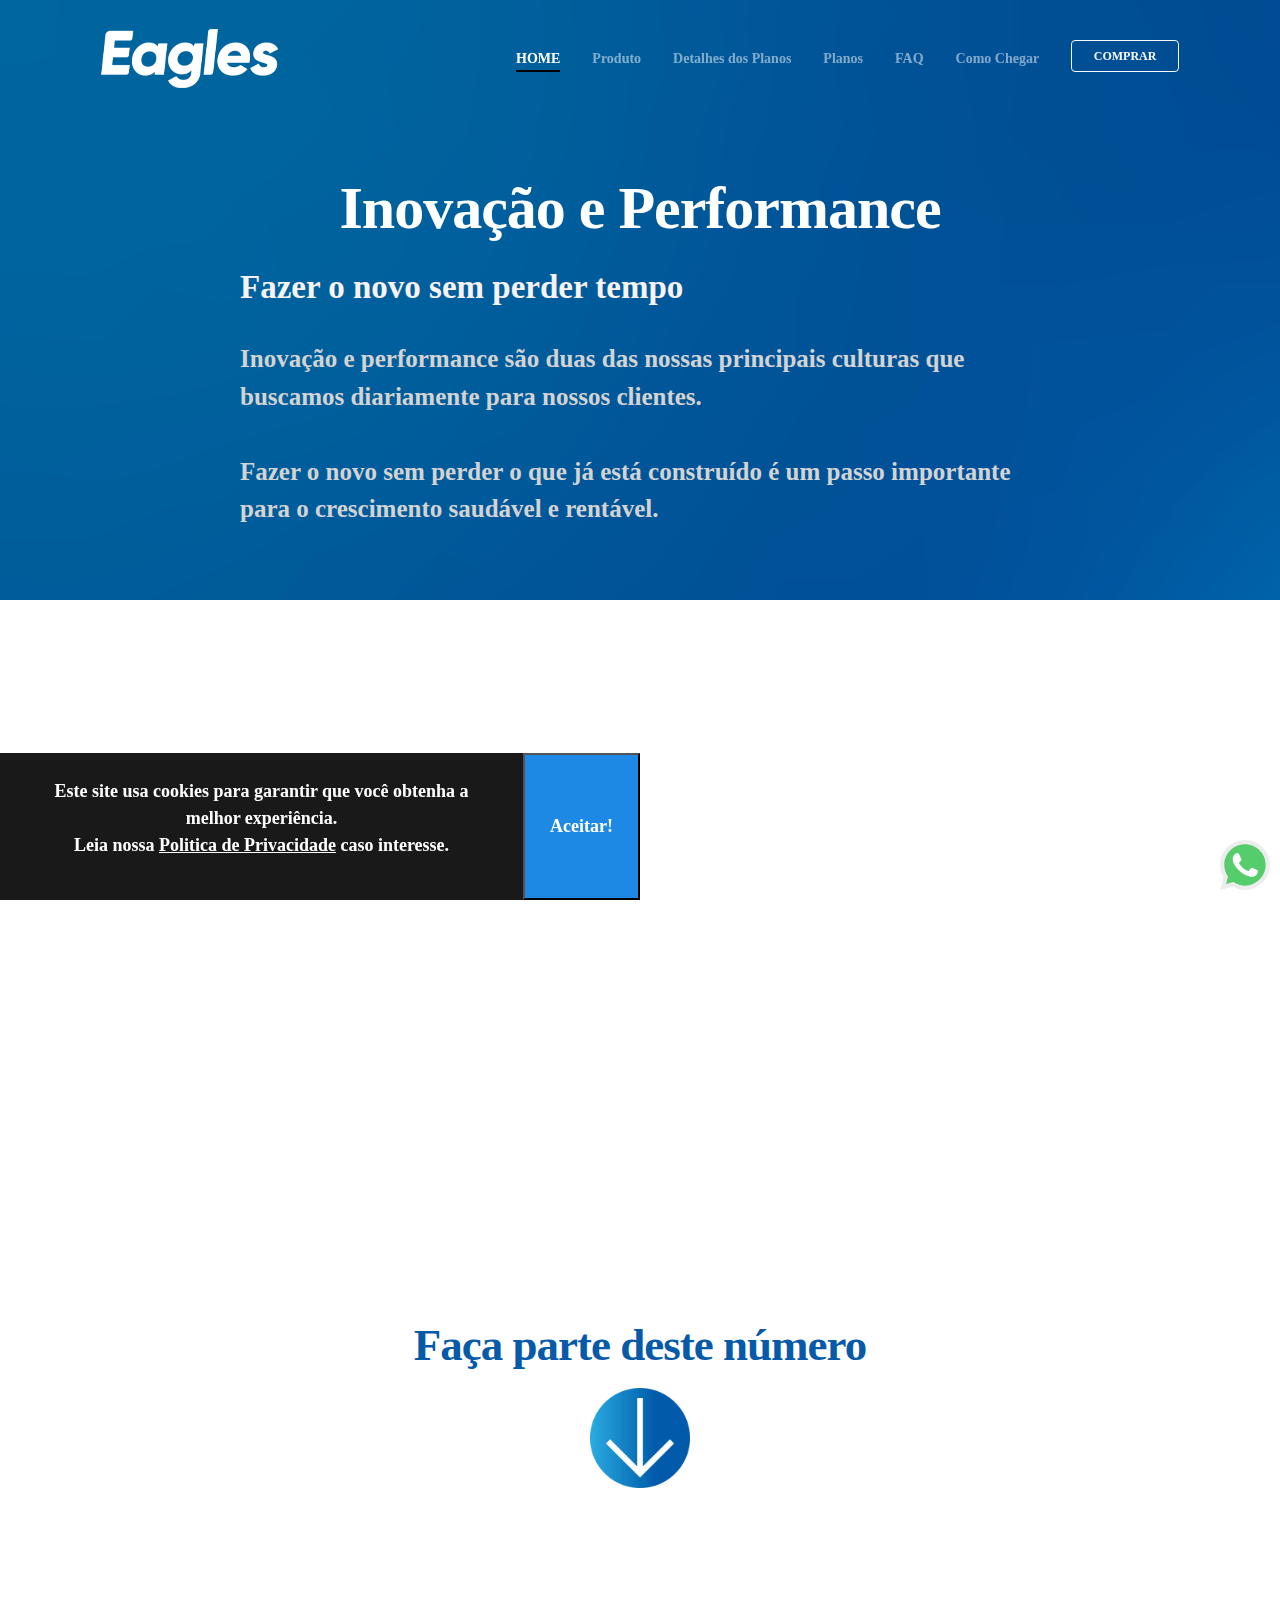
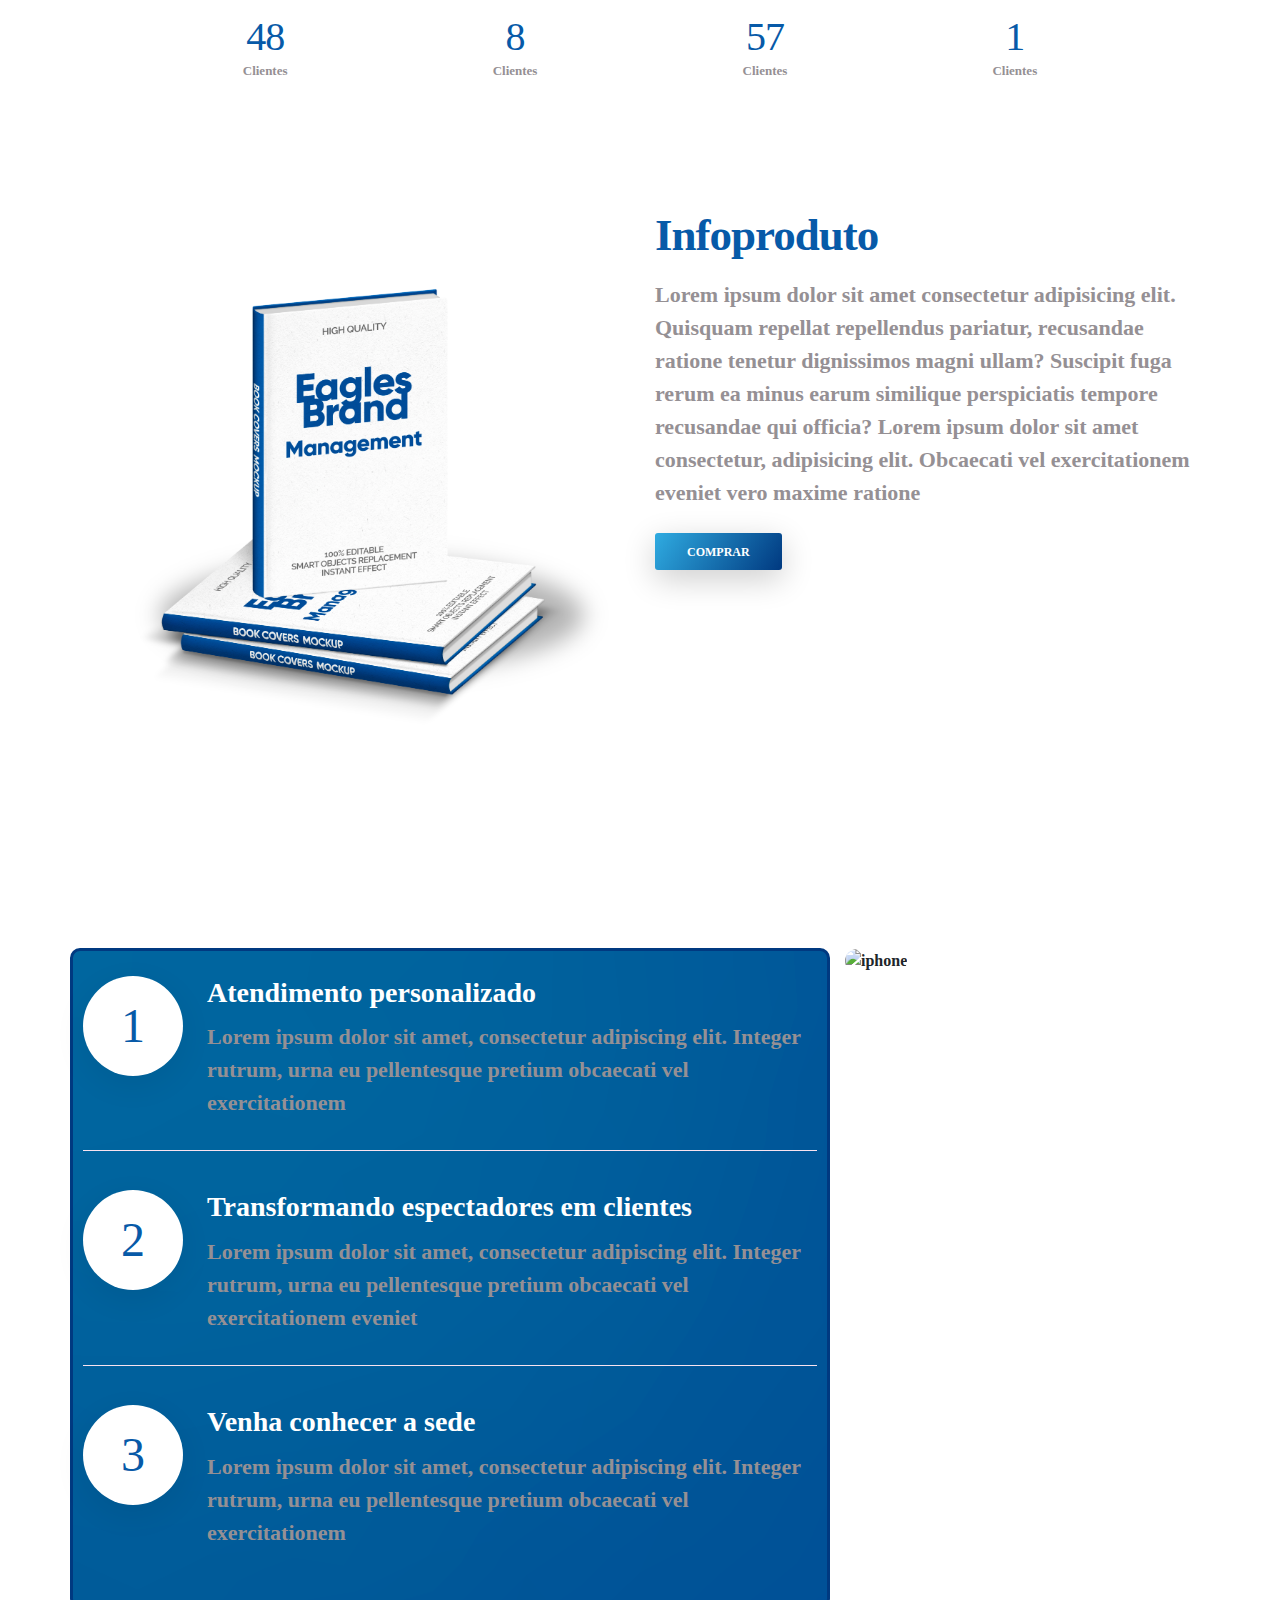
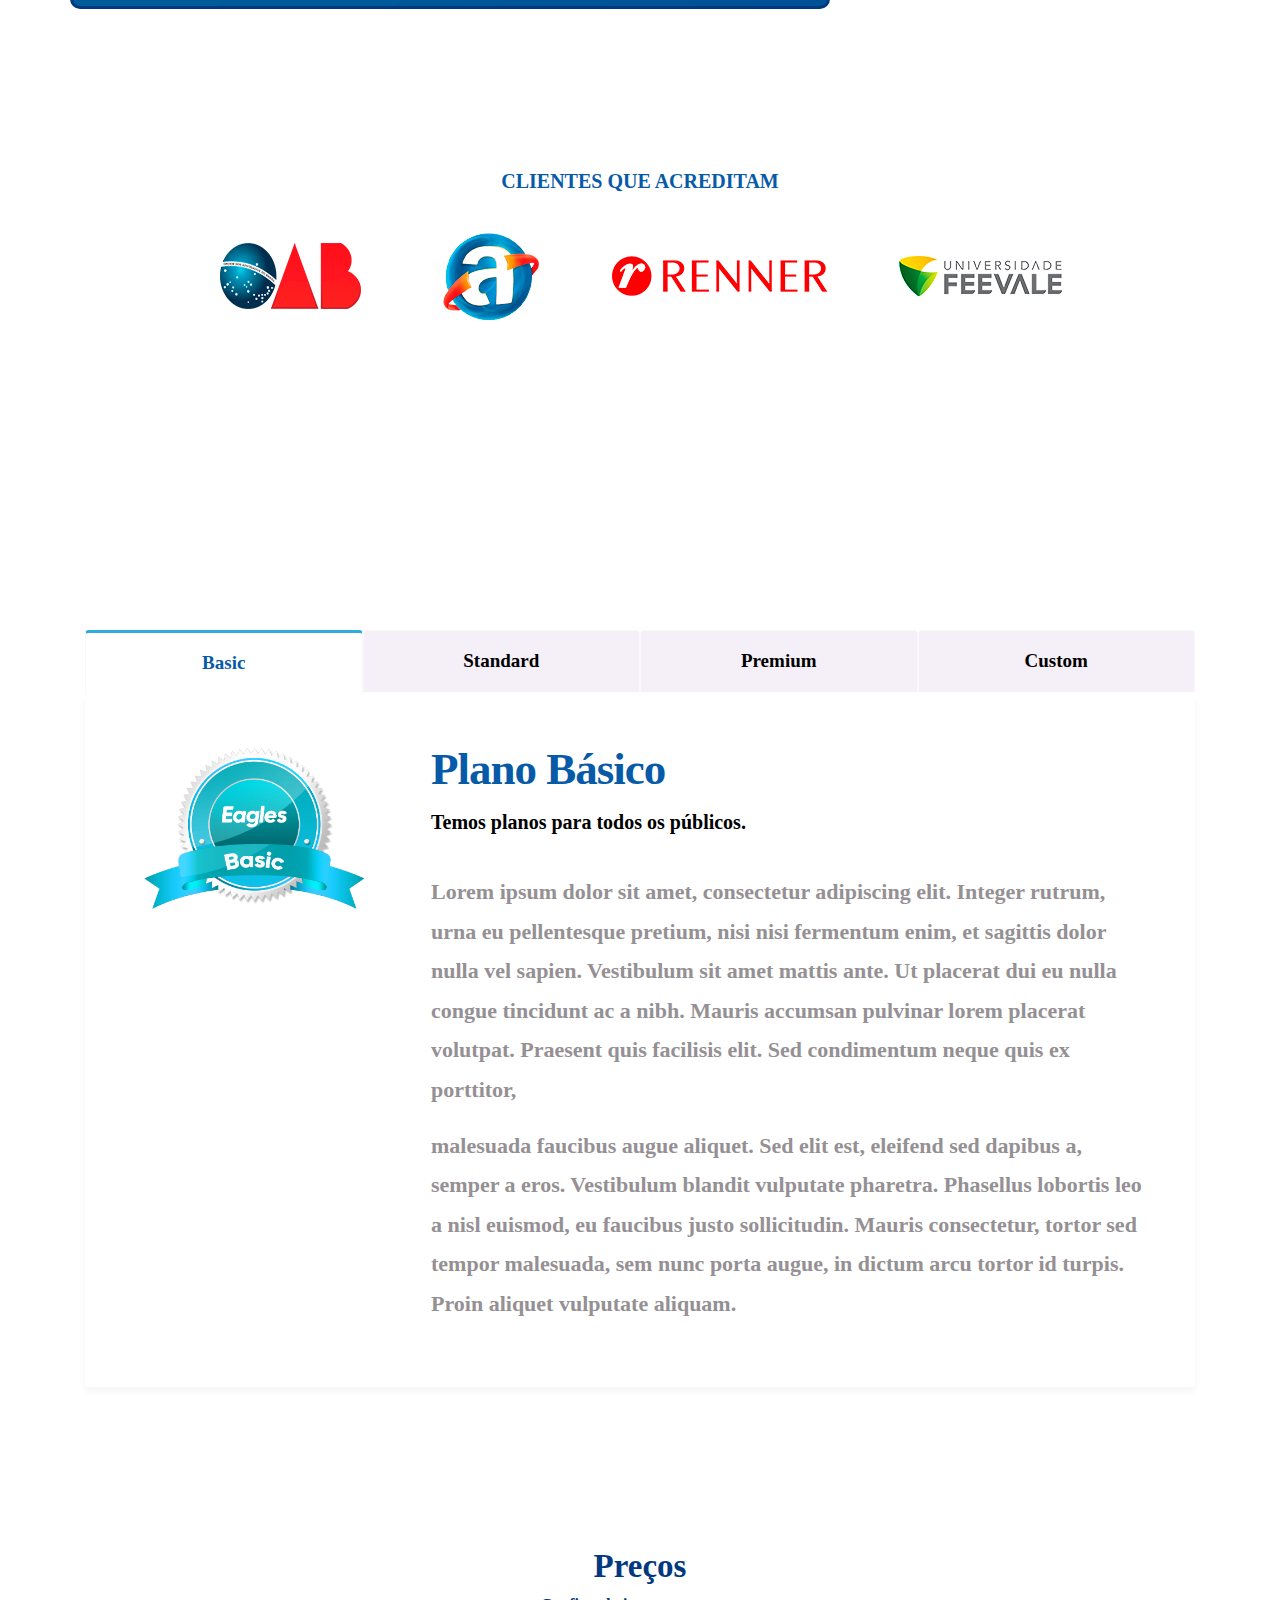
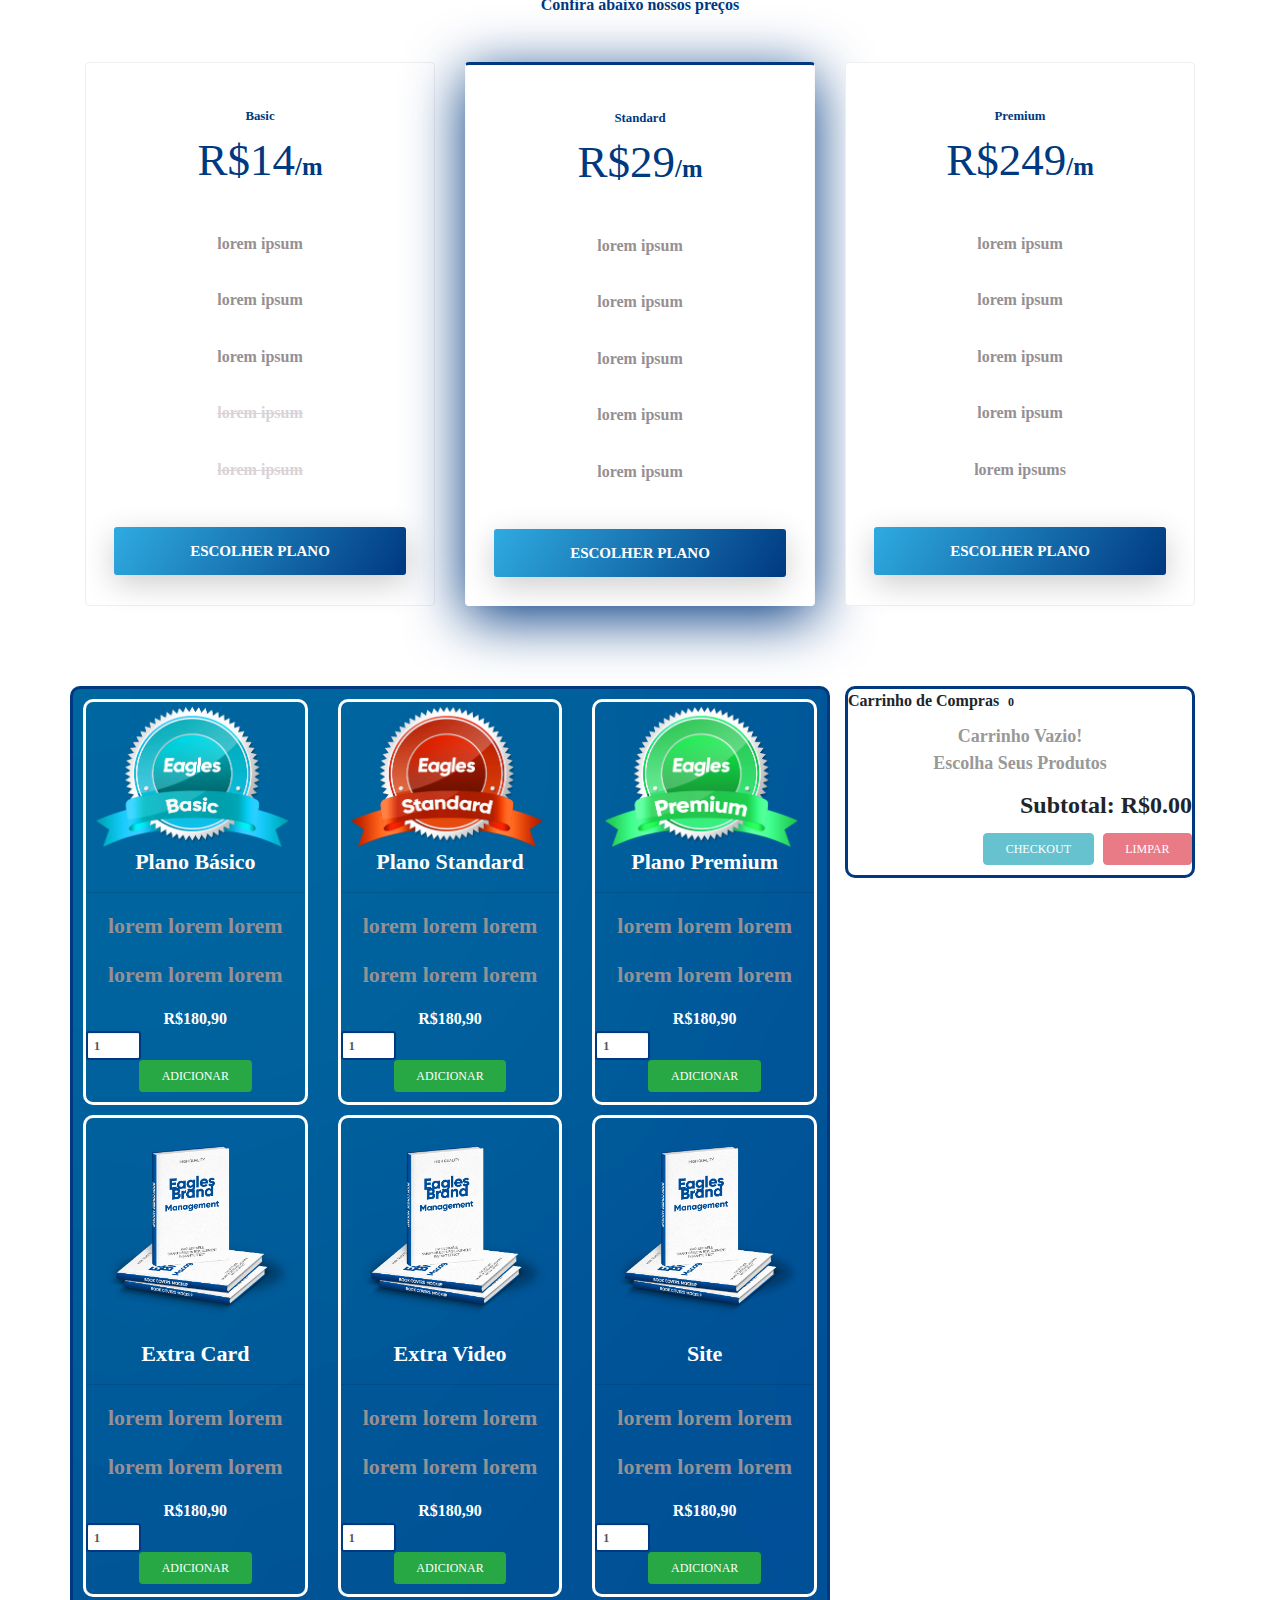
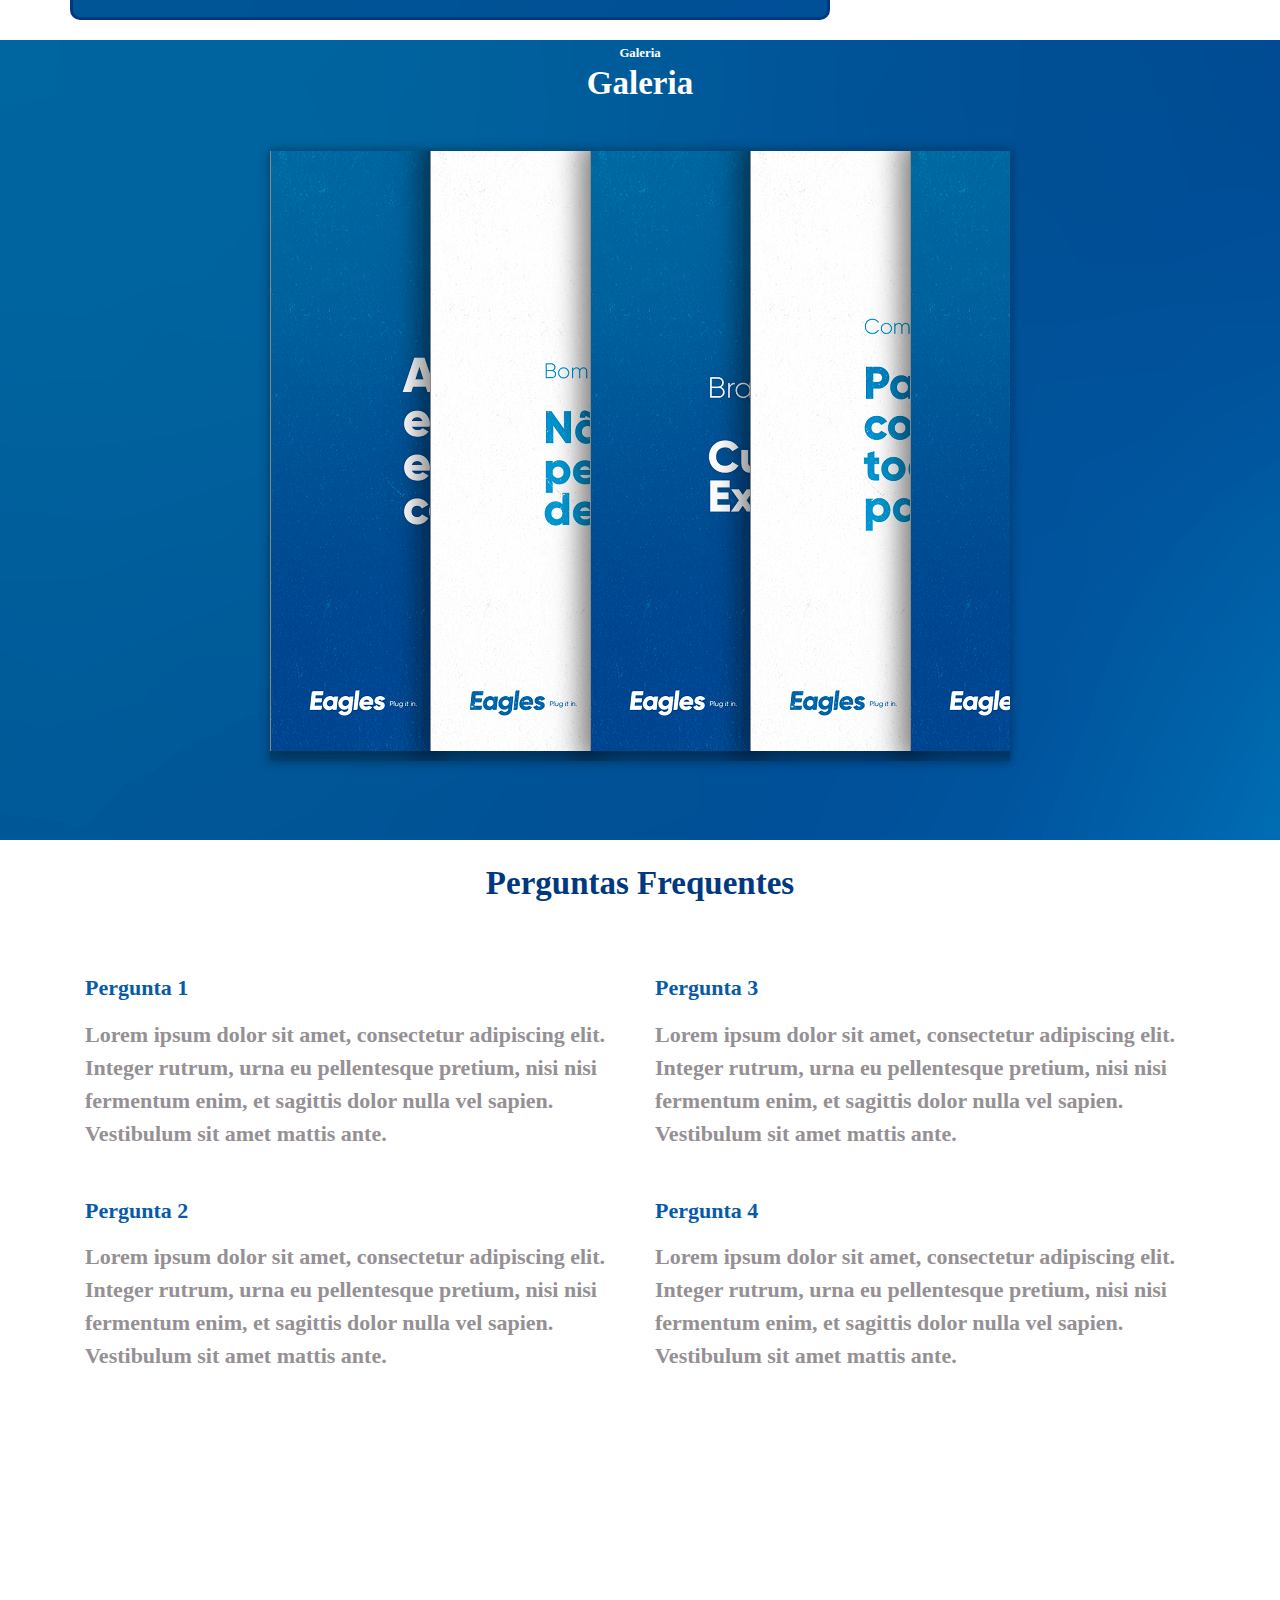
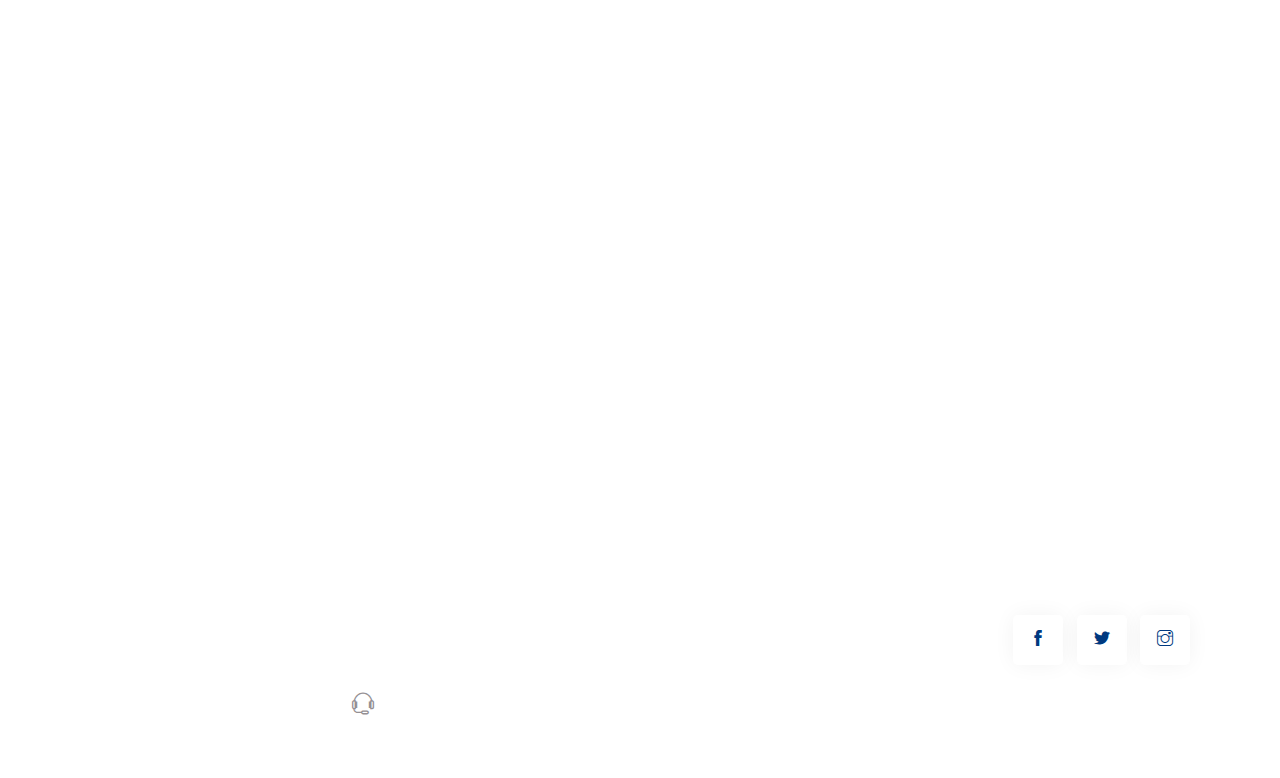
==== commit e7b068d5: "Add files via upload" ====
--- a/index.html
+++ b/index.html
@@ -408,18 +408,19 @@
                                             <div class="form-group">
                                                 <p>lorem lorem lorem</p>
                                                 <p>lorem lorem lorem</p>
-                                                
 
                                             </div>
                                             
                                             <div class="form-group2">
-                                                <input class="sc-cart-item-qty" name="product_quantity" min="1" value="1" type="number">
-                                            </div>
-                                            <strong class="price pull-left">R$14,90</strong>
-                                            
-                                            <input name="product_price" value="14.90" type="hidden" />
-                                            <input name="product_id" value="12" type="hidden" />
-                                            <button class="sc-add-to-cart btn btn-success btn-sm pull-right">Adicionar</button>
+                                                <strong class="price pull-left">R$180,90</strong>
+
+                                            </div>
+                                            
+                                            <input name="product_price" value="180.90" type="hidden" />
+                                            <input name="product_id" value="12" type="hidden"/>
+                                            <div class="button2">
+                                            <input class="sc-cart-item-qty"  name="product_quantity" min="1" value="1" type="number">
+                                            <button class="sc-add-to-cart btn btn-success btn-sm pull-right">Adicionar</button></div>
                                         </div>
                                         <div class="clearfix"></div>
                                     </div>
@@ -436,18 +437,19 @@
                                             <div class="form-group">
                                                 <p>lorem lorem lorem</p>
                                                 <p>lorem lorem lorem</p>
-                                                
 
                                             </div>
                                             
                                             <div class="form-group2">
-                                                <input class="sc-cart-item-qty" name="product_quantity" min="1" value="1" type="number">
-                                            </div>
-                                            <strong class="price pull-left">R$27,90</strong>
-                                            
-                                            <input name="product_price" value="29.90" type="hidden" />
-                                            <input name="product_id" value="12" type="hidden" />
-                                            <button class="sc-add-to-cart btn btn-success btn-sm pull-right">Adicionar</button>
+                                                <strong class="price pull-left">R$180,90</strong>
+
+                                            </div>
+                                            
+                                            <input name="product_price" value="180.90" type="hidden" />
+                                            <input name="product_id" value="12" type="hidden"/>
+                                            <div class="button2">
+                                            <input class="sc-cart-item-qty"  name="product_quantity" min="1" value="1" type="number">
+                                            <button class="sc-add-to-cart btn btn-success btn-sm pull-right">Adicionar</button></div>
                                         </div>
                                         <div class="clearfix"></div>
                                     </div>
@@ -468,13 +470,15 @@
                                             </div>
                                             
                                             <div class="form-group2">
-                                                <input class="sc-cart-item-qty" name="product_quantity" min="1" value="1" type="number">
-                                            </div>
-                                            <strong class="price pull-left">R$247,90</strong>
-                                            
-                                            <input name="product_price" value="249.90" type="hidden" />
-                                            <input name="product_id" value="12" type="hidden" />
-                                            <button class="sc-add-to-cart btn btn-success btn-sm pull-right">Adicionar</button>
+                                                <strong class="price pull-left">R$180,90</strong>
+
+                                            </div>
+                                            
+                                            <input name="product_price" value="180.90" type="hidden" />
+                                            <input name="product_id" value="12" type="hidden"/>
+                                            <div class="button2">
+                                            <input class="sc-cart-item-qty"  name="product_quantity" min="1" value="1" type="number">
+                                            <button class="sc-add-to-cart btn btn-success btn-sm pull-right">Adicionar</button></div>
                                         </div>
                                         <div class="clearfix"></div>
                                     </div>
@@ -496,13 +500,15 @@
                                             </div>
                                             
                                             <div class="form-group2">
-                                                <input class="sc-cart-item-qty" name="product_quantity" min="1" value="1" type="number">
-                                            </div>
-                                            <strong class="price pull-left">R$120,90</strong>
-                                            
-                                            <input name="product_price" value="120.90" type="hidden" />
-                                            <input name="product_id" value="12" type="hidden" />
-                                            <button class="sc-add-to-cart btn btn-success btn-sm pull-right">Adicionar</button>
+                                                <strong class="price pull-left">R$180,90</strong>
+
+                                            </div>
+                                            
+                                            <input name="product_price" value="180.90" type="hidden" />
+                                            <input name="product_id" value="12" type="hidden"/>
+                                            <div class="button2">
+                                            <input class="sc-cart-item-qty"  name="product_quantity" min="1" value="1" type="number">
+                                            <button class="sc-add-to-cart btn btn-success btn-sm pull-right">Adicionar</button></div>
                                         </div>
                                         <div class="clearfix"></div>
                                     </div>
@@ -524,13 +530,15 @@
                                             </div>
                                             
                                             <div class="form-group2">
-                                                <input class="sc-cart-item-qty"  name="product_quantity" min="1" value="1" type="number">
-                                            </div>
-                                            <strong class="price pull-left">R$180,90</strong>
+                                                <strong class="price pull-left">R$180,90</strong>
+
+                                            </div>
                                             
                                             <input name="product_price" value="180.90" type="hidden" />
-                                            <input name="product_id" value="12" type="hidden" />
-                                            <button class="sc-add-to-cart btn btn-success btn-sm pull-right">Adicionar</button>
+                                            <input name="product_id" value="12" type="hidden"/>
+                                            <div class="button2">
+                                            <input class="sc-cart-item-qty"  name="product_quantity" min="1" value="1" type="number">
+                                            <button class="sc-add-to-cart btn btn-success btn-sm pull-right">Adicionar</button></div>
                                         </div>
                                         <div class="clearfix"></div>
                                     </div>
@@ -552,15 +560,16 @@
                                             </div>
                                             
                                             <div class="form-group2">
-                                                <input class="sc-cart-item-qty" name="product_quantity" min="1" value="1" type="number">
-                                            </div>
-                                            <strong class="price pull-left">R$250,90</strong>
-                                            
-                                            <input name="product_price" value="250.90" type="hidden" />
-                                            <input name="product_id" value="12" type="hidden" />
-                                            <button class="sc-add-to-cart btn btn-success btn-sm pull-right">Adicionar</button>
+                                                <strong class="price pull-left">R$180,90</strong>
+
+                                            </div>
+                                            
+                                            <input name="product_price" value="180.90" type="hidden" />
+                                            <input name="product_id" value="12" type="hidden"/>
+                                            <div class="button2">
+                                            <input class="sc-cart-item-qty"  name="product_quantity" min="1" value="1" type="number">
+                                            <button class="sc-add-to-cart btn btn-success btn-sm pull-right">Adicionar</button></div>
                                         </div>
-                                        <div class="clearfix"></div>
                                     </div>
                                 </div>
                             </div>
--- a/css/style.css
+++ b/css/style.css
@@ -395,6 +395,8 @@
     font-weight: 600;
     letter-spacing: -1px;
     margin-bottom: 1.5rem;
+    font-family: Gilroy;
+
 }
 
 h2 {
@@ -403,18 +405,24 @@
     color: #075aa8;
     letter-spacing: -1px;
     margin-bottom: 1rem;
+    font-family: Gilroy;
+
 }
 
 h3 {
     color: white;
     font-size: 33px;
     font-weight: 600;
+    font-family: Gilroy;
+
 }
 
 h4 {
     font-size: 20px;
     font-weight: 600;
     color: #075aa8;
+    font-family: Gilroy;
+
 }
 
 h5 {
@@ -422,13 +430,15 @@
     font-weight: 600;
     color: white;
     margin-bottom: 0.7rem;
+    font-family: Gilroy;
+
 }
 
 p {
     color: #959094;
     font-family: Gilroy;
-    font-weight: 200;
-    font-size: 18px;
+    font-weight: 600;
+    font-size: 22px;
     
 
 }
@@ -465,6 +475,42 @@
     justify-content: center;
     align-items: center;
     margin-top: 60px;
+}
+
+.container p {
+
+    font-family: Gilroy;
+    font-weight: 600;
+}
+
+.container h4 {
+
+    font-size: 22px;
+}
+
+.container a {
+
+    font-family: Gilroy;
+    font-weight: 600;
+
+
+}
+
+.container small {
+
+    font-family: Gilroy;
+    font-weight: 600;
+}
+
+.row button {
+
+    cursor: pointer;
+    margin-bottom: 10px;
+}
+
+.caption {
+
+    margin-bottom: 10px;
 }
 
 
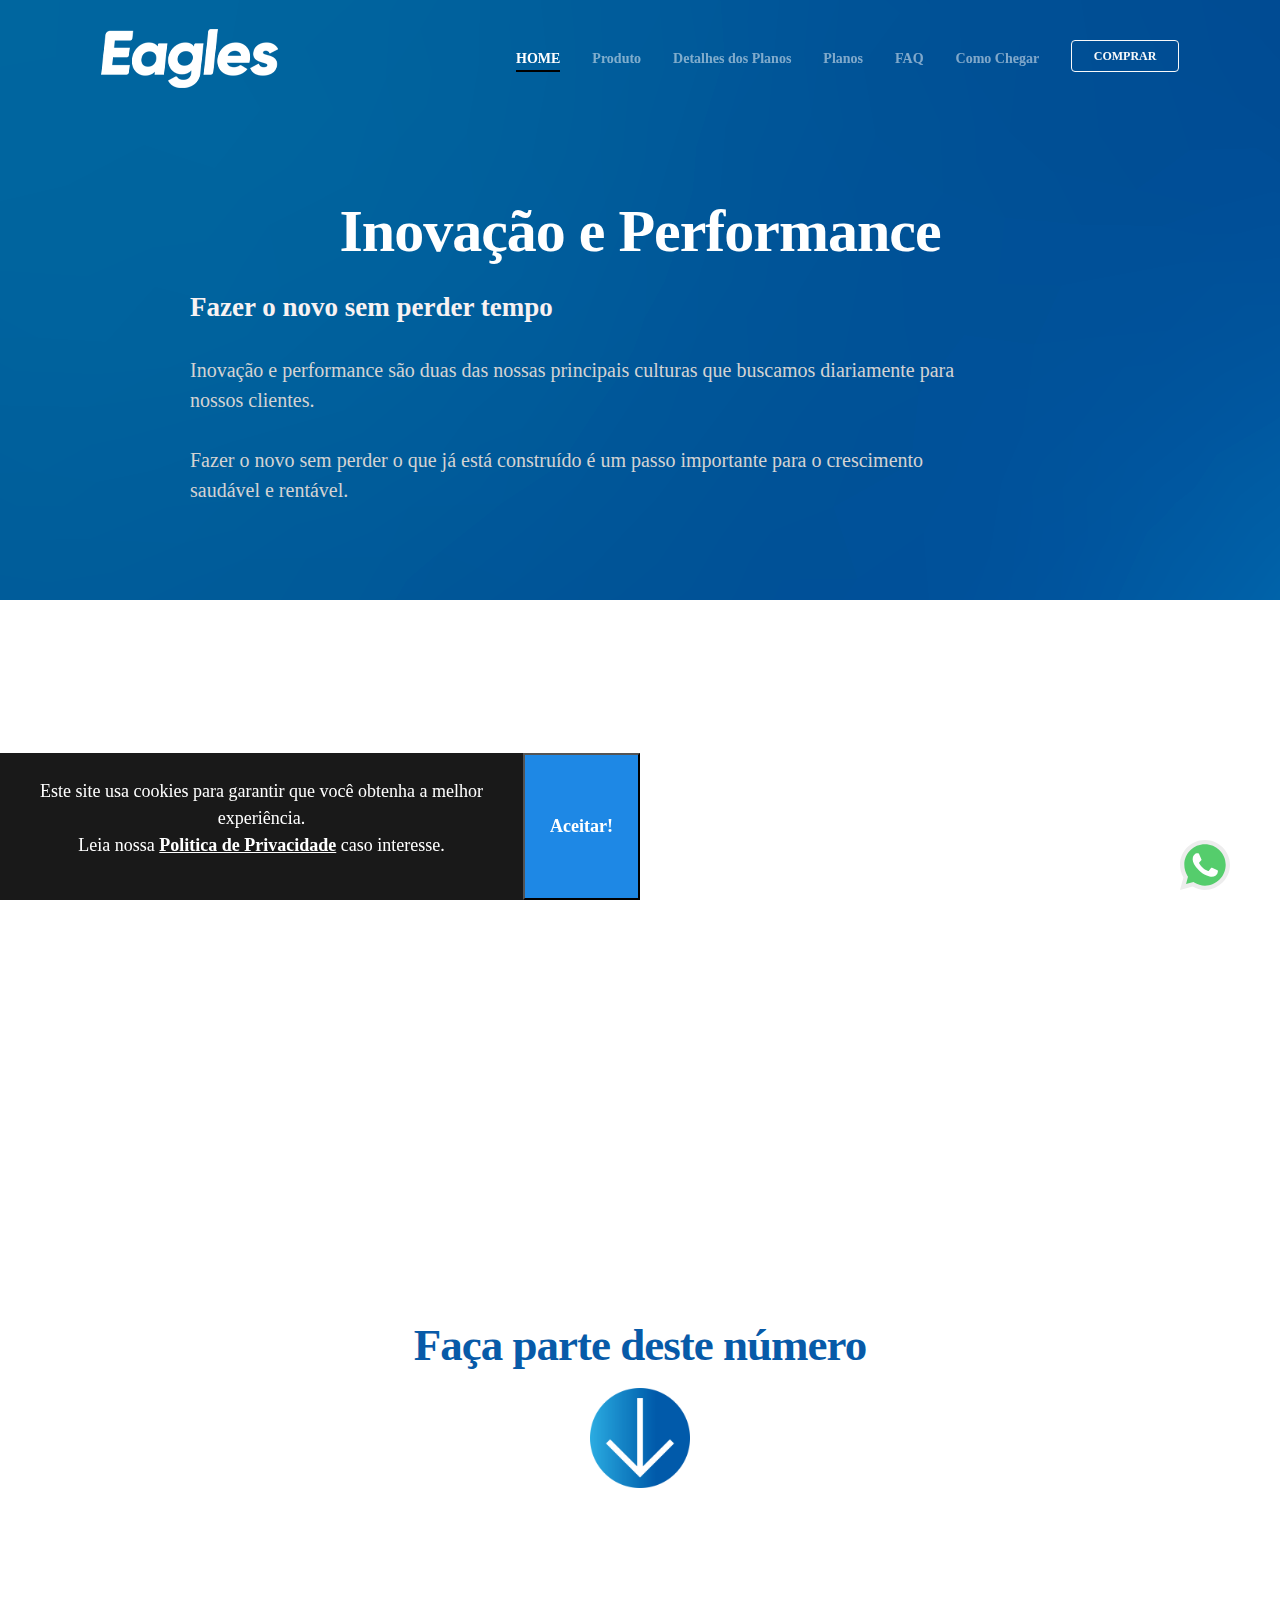
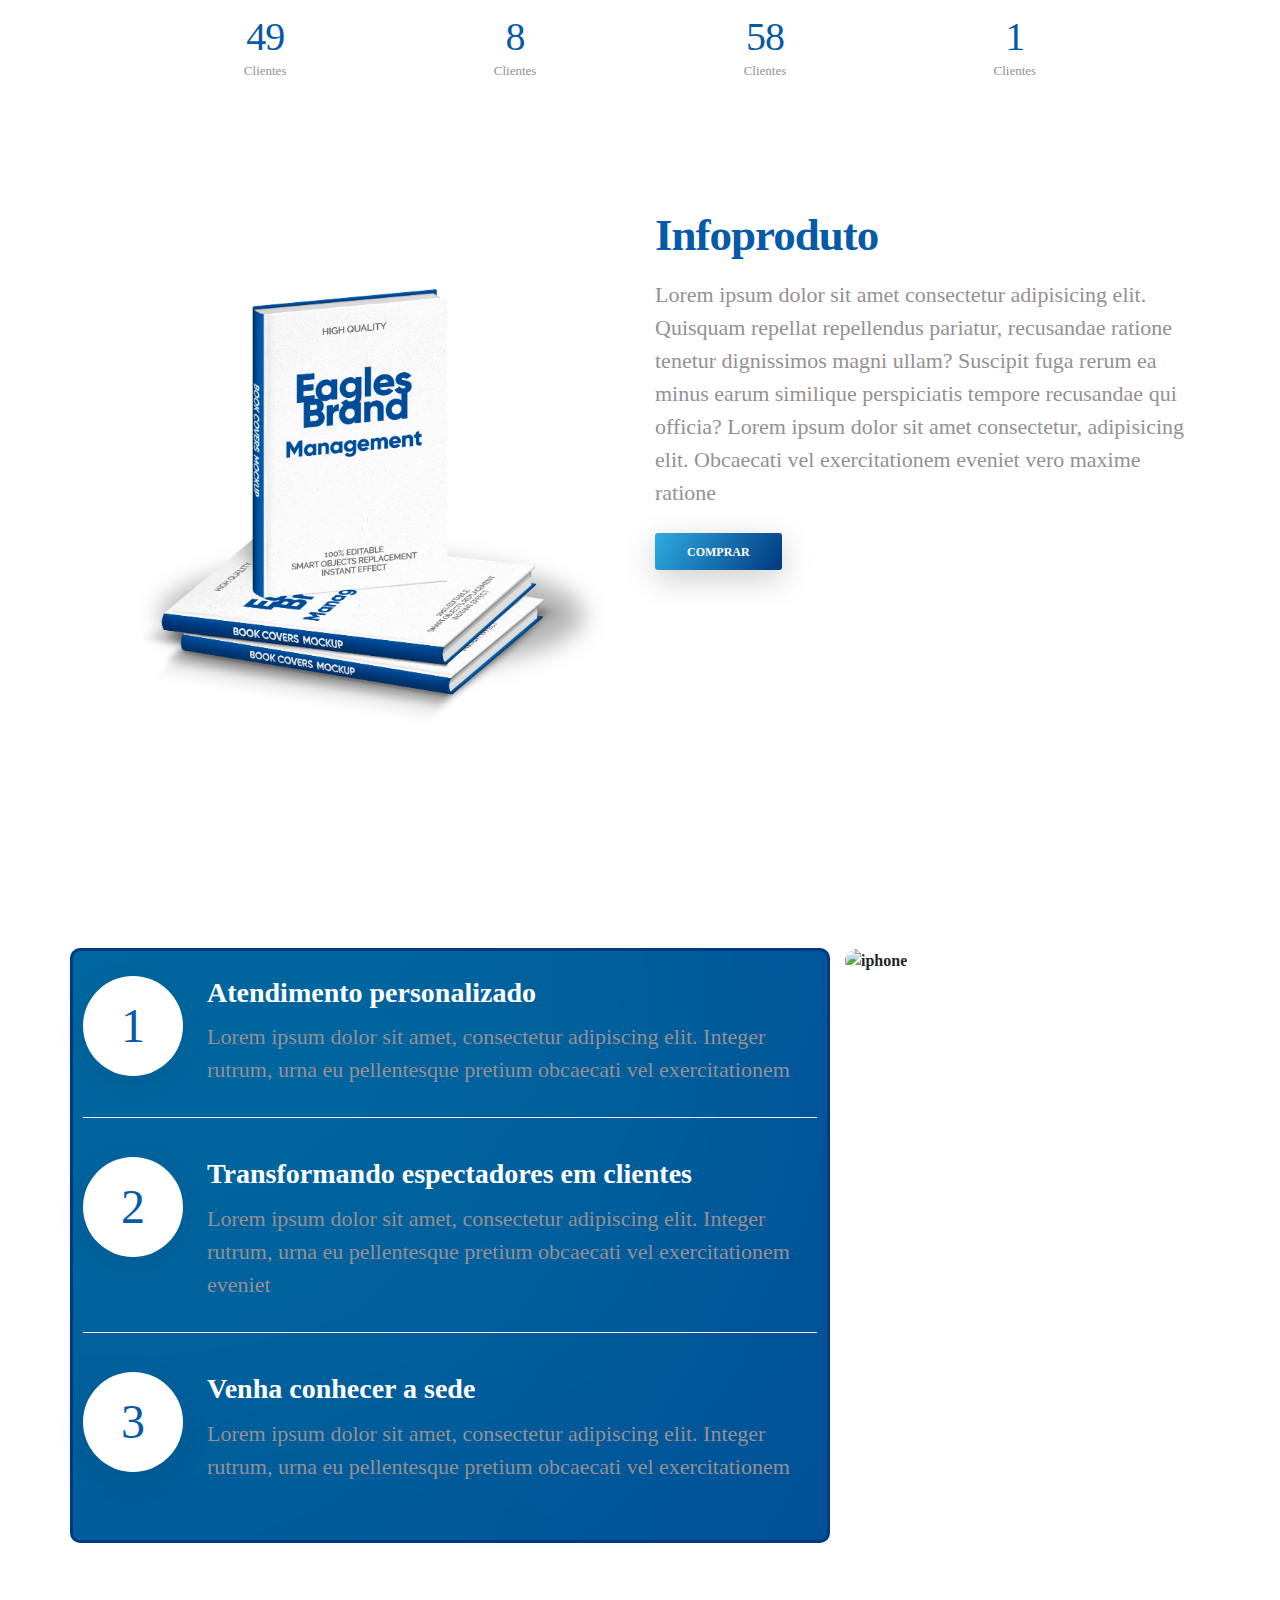
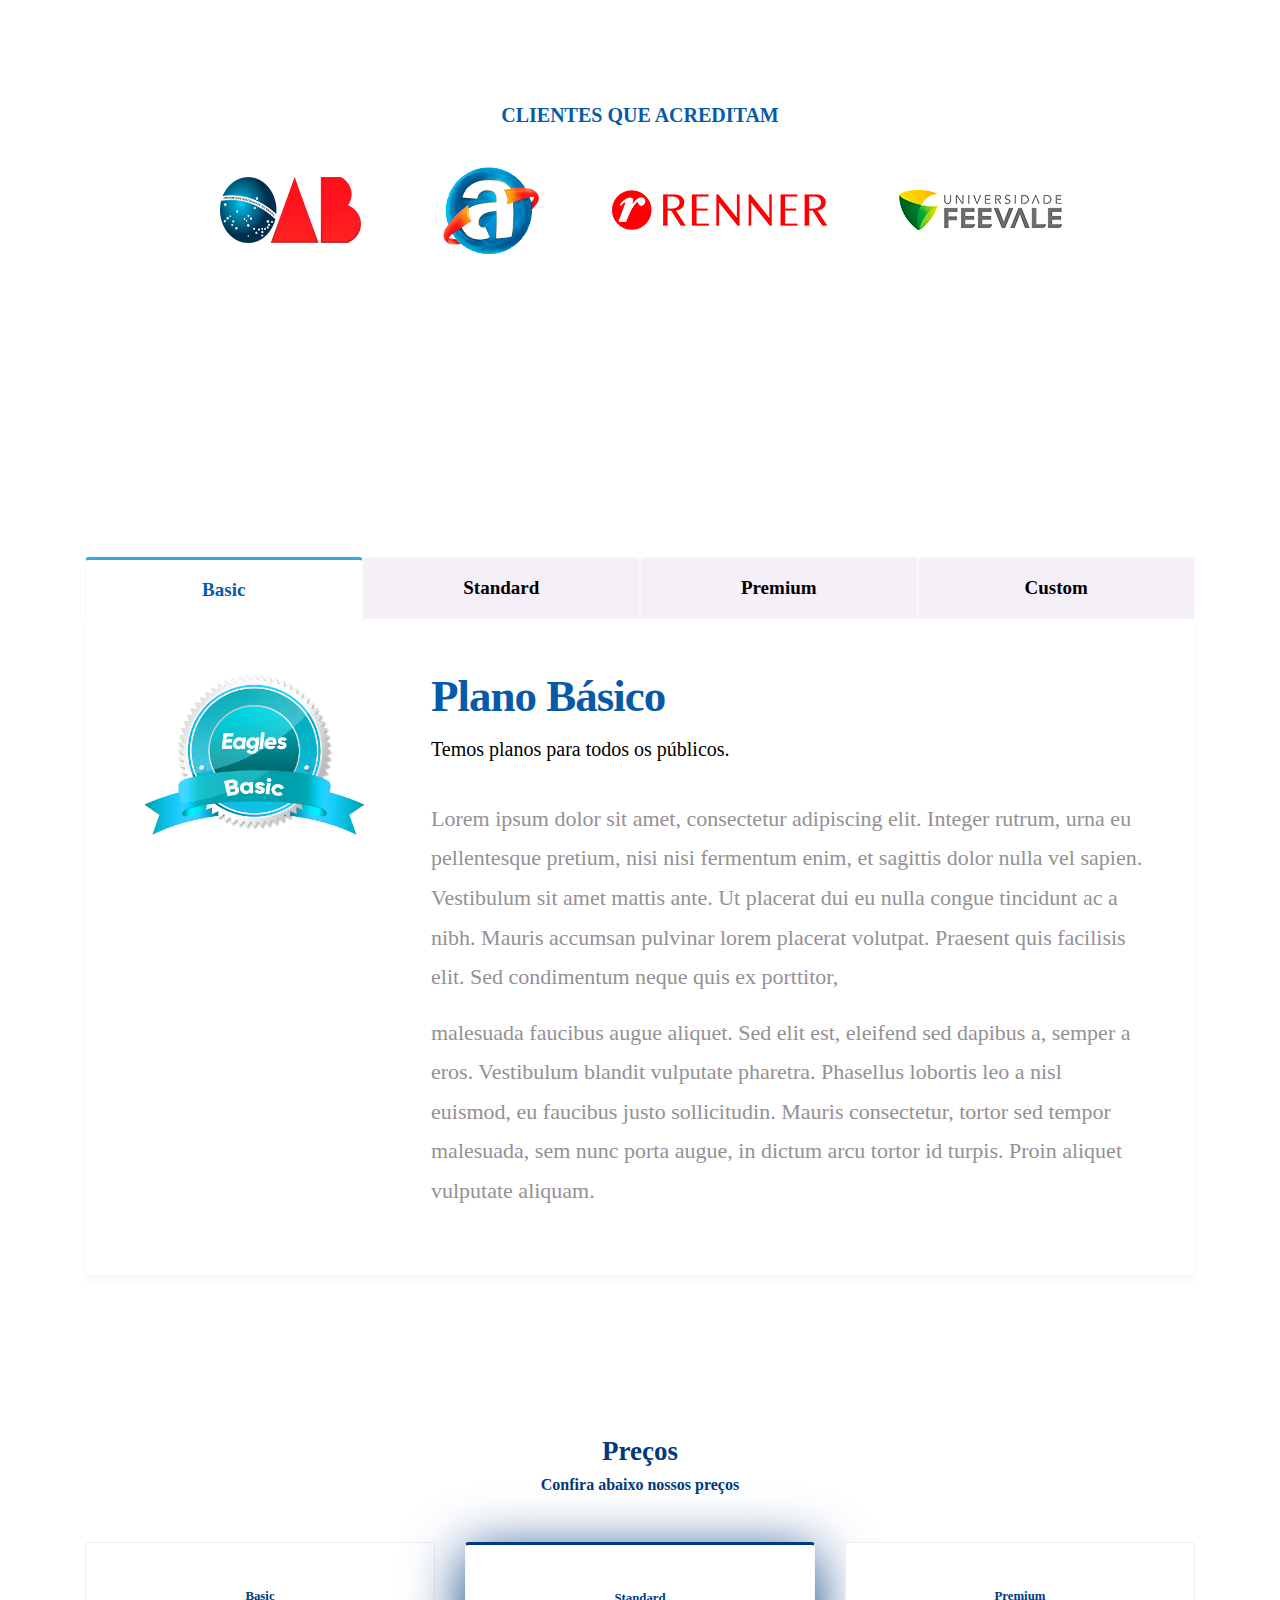
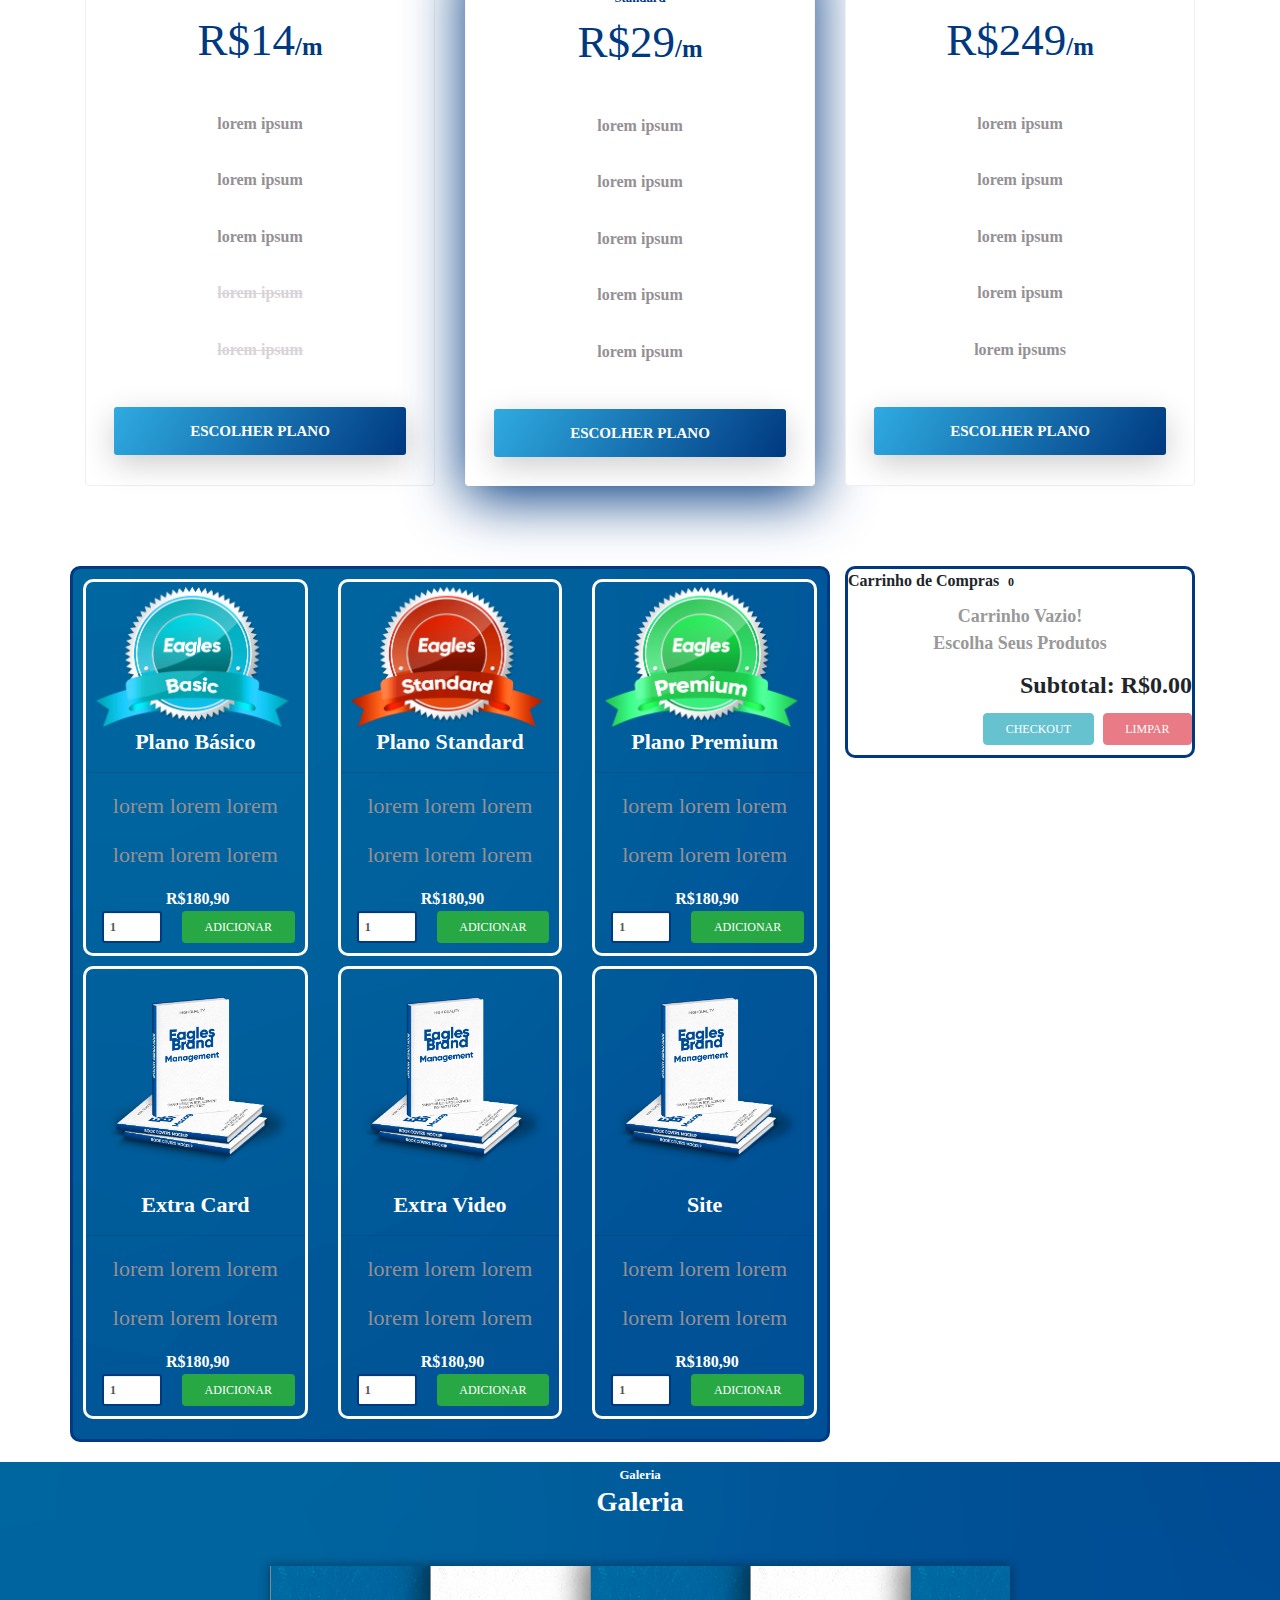
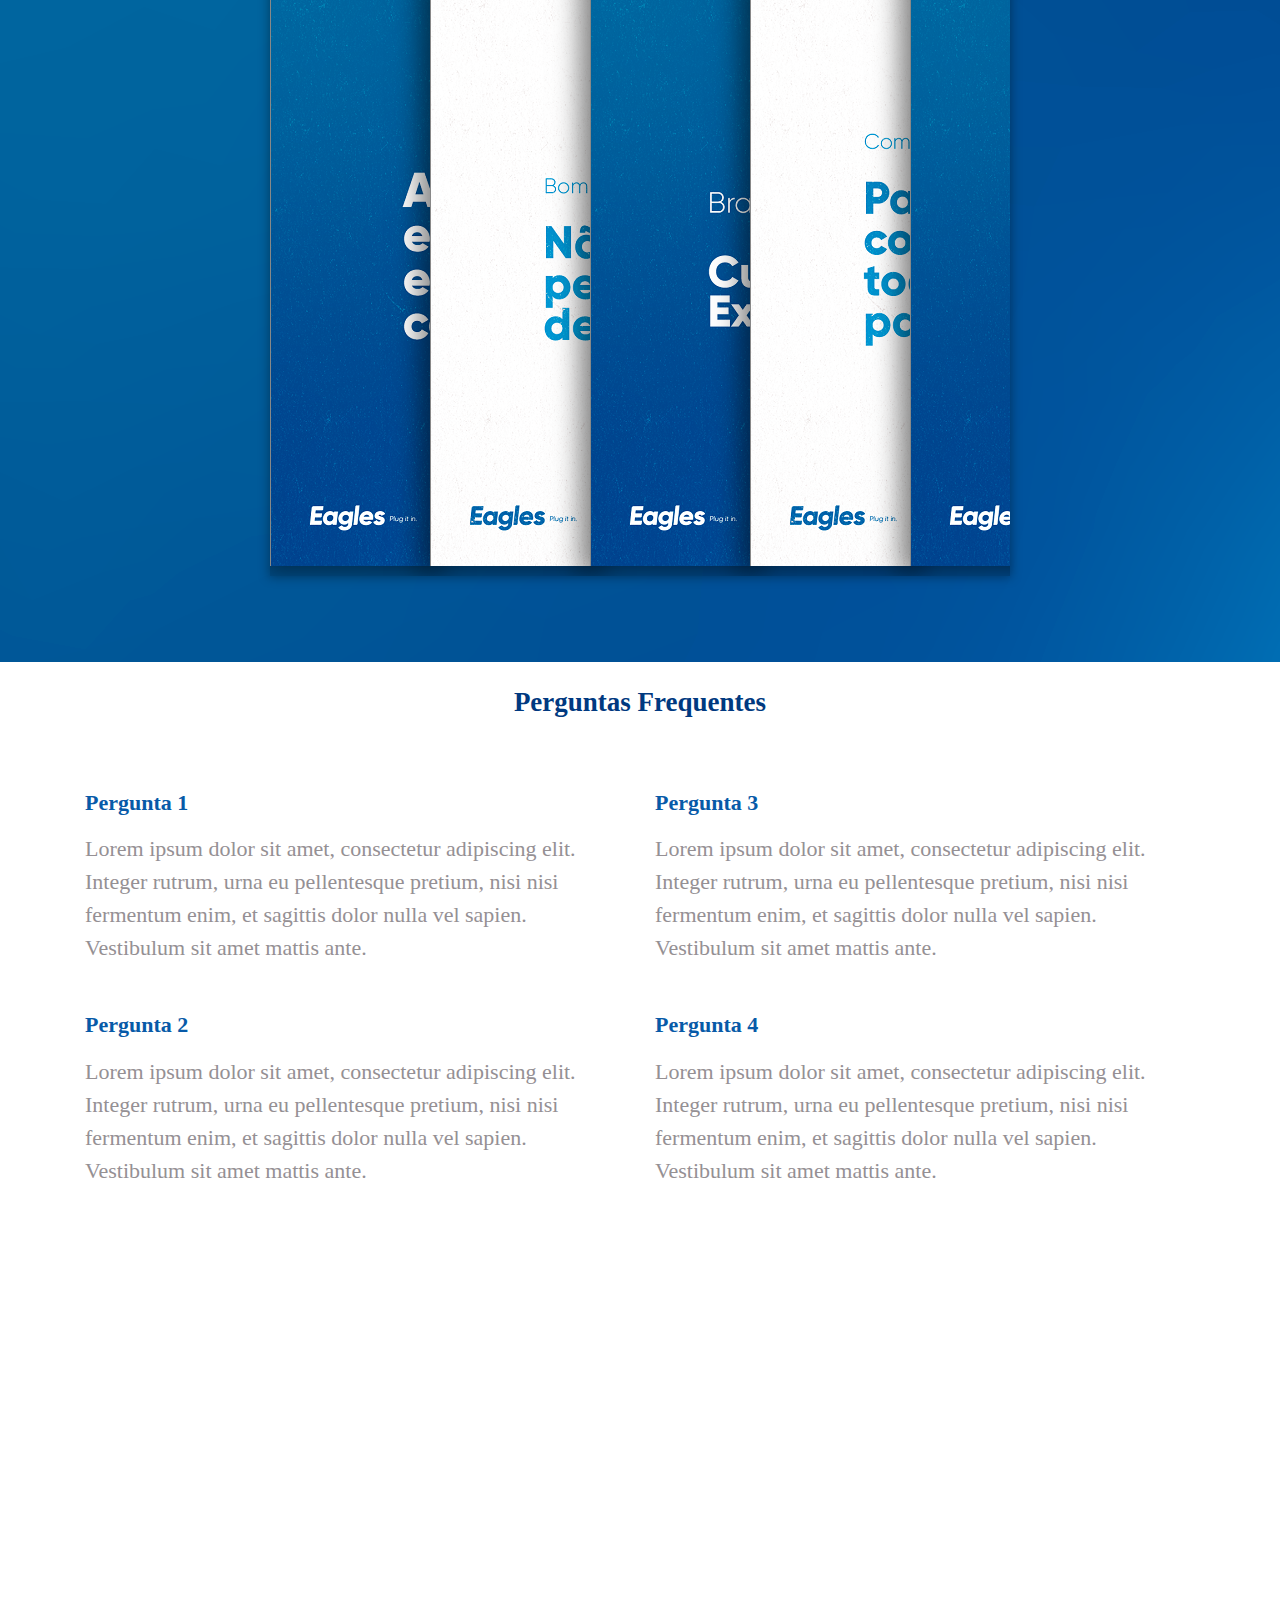
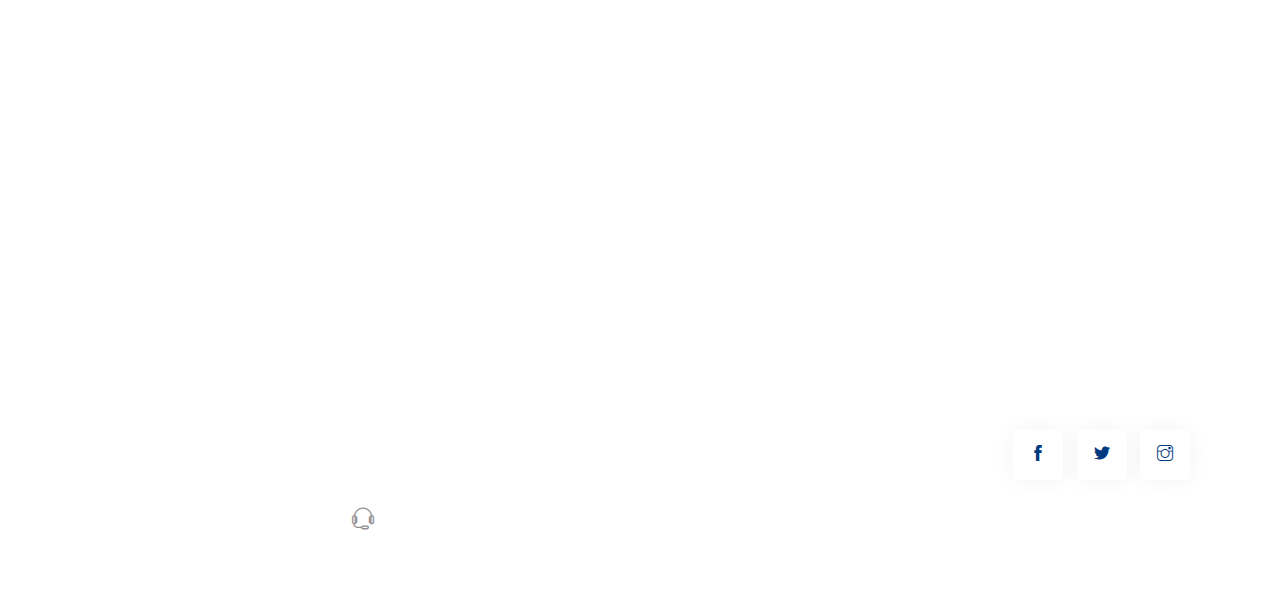
==== commit dca941b9: "Add files via upload" ====
--- a/index.html
+++ b/index.html
@@ -397,7 +397,7 @@
                     <div class="panel-body">
                         <div class="row">
                             <!-- BEGIN PRODUCTS -->
-                            <div class="col-md-4 col-sm-6">
+                            <div class="col-md-4 col-sm-6" id="caption-image">
                                 <div class="sc-product-item thumbnail">
                                     <img data-name="product_image" class="imagebadge" src="/Interactive-Shopping-Cart-Plugin-For-jQuery-SmartCart/dist/Guarantee-Seal-Basic.png" alt="...">
                                     <div class="caption">
@@ -426,7 +426,7 @@
                                     </div>
                                 </div>
                             </div>
-                            <div class="col-md-4 col-sm-6">
+                            <div class="col-md-4 col-sm-6" id="caption-image">
                                 <div class="sc-product-item thumbnail">
                                     <img data-name="product_image" class="imagebadge" src="/Interactive-Shopping-Cart-Plugin-For-jQuery-SmartCart/dist/Guarantee-Seal-Red.png" alt="...">
                                     <div class="caption">
@@ -455,7 +455,7 @@
                                     </div>
                                 </div>
                             </div>
-                            <div class="col-md-4 col-sm-6">
+                            <div class="col-md-4 col-sm-6" id="caption-image">
                                 <div class="sc-product-item thumbnail">
                                     <img data-name="product_image" class="imagebadge" src="/Interactive-Shopping-Cart-Plugin-For-jQuery-SmartCart/dist/Guarantee-Seal-psd44632.png" alt="...">
                                     <div class="caption">
@@ -485,7 +485,7 @@
                                 </div>
                             </div>
                             
-                            <div class="col-md-4 col-sm-6">
+                            <div class="col-md-4 col-sm-6" id="caption-image">
                                 <div class="sc-product-item thumbnail">
                                     <img data-name="product_image" class="imagebadge" src="/images/perspective.png" alt="...">
                                     <div class="caption">
@@ -515,7 +515,7 @@
                                 </div>
                             </div>
                             
-                            <div class="col-md-4 col-sm-6">
+                            <div class="col-md-4 col-sm-6" id="caption-image">
                                 <div class="sc-product-item thumbnail">
                                     <img data-name="product_image" class="imagebadge" src="/images/perspective.png" alt="...">
                                     <div class="caption">
@@ -545,7 +545,7 @@
                                 </div>
                             </div>
                             
-                            <div class="col-md-4 col-sm-6">
+                            <div class="col-md-4 col-sm-6" id="caption-image">
                                 <div class="sc-product-item thumbnail">
                                     <img data-name="product_image" class="imagebadge" src="/images/perspective.png" alt="...">
                                     <div class="caption">
@@ -692,7 +692,7 @@
 
 </div>
 
-<a target="_blank" href="https://api.whatsapp.com/send?phone=5551995139584" id="whatsapp-button" style="position:fixed; bottom:10px; right:10px; width:50px; z-index:999;"><img style="width:100%;" src="[data-uri]"></a>
+<a target="_blank" href="https://api.whatsapp.com/send?phone=5551995139584" id="whatsapp-button" style="position:fixed; bottom:10px; right:50px; width:50px; z-index:999;"><img style="width:100%;" src="[data-uri]"></a>
    
 
     
--- a/css/style.css
+++ b/css/style.css
@@ -390,6 +390,26 @@
     color: white;
 }
 
+.animation h1 {
+
+    position: relative;
+left: 50px;
+
+}
+
+.animation h3   {
+
+    position: relative;
+    right: 50px;
+}
+
+.animation p   {
+
+    position: relative;
+    right: 50px;
+}
+
+
 h1 {
     font-size: 60px;
     font-weight: 600;
@@ -411,7 +431,7 @@
 
 h3 {
     color: white;
-    font-size: 33px;
+    font-size: 27px;
     font-weight: 600;
     font-family: Gilroy;
 
@@ -437,7 +457,7 @@
 p {
     color: #959094;
     font-family: Gilroy;
-    font-weight: 600;
+    font-weight: 300;
     font-size: 22px;
     
 
@@ -480,7 +500,7 @@
 .container p {
 
     font-family: Gilroy;
-    font-weight: 600;
+    font-weight: 500;
 }
 
 .container h4 {
@@ -512,6 +532,39 @@
 
     margin-bottom: 10px;
 }
+
+.form-group2 input {
+
+ 
+    position: relative;
+    display: flex;
+}
+
+    .form-group2 {
+
+        display: flex;
+        position: relative;
+        left: 80px;
+    }
+
+
+.button2 {
+
+    display: flex;
+
+
+}
+
+.button2 input {
+
+    margin-right: 20px;
+    margin-left: 16px;
+    width: 60px;
+    height: 32px;
+}
+
+
+
 
 
 
@@ -679,6 +732,18 @@
     height: 600px;
 }
 
+.bg-gradient h1 {
+
+    text-align: center;
+    padding: 0;
+    left: 0;
+    top: 0;
+    bottom: 0;
+    right: 0;
+    margin-top: 0;
+
+}
+
 .img-logos-clientes {
 
     float: center;
@@ -706,8 +771,8 @@
 
 
 .tagline2 {
-    font-size: 25px;
-    font-weight: 600;
+    font-size: 20px;
+    font-weight: 500;
     color: rgb(212, 211, 211);
     max-width: 800px;
     margin: 0 auto;
@@ -879,9 +944,7 @@
 }
 
 @media (max-width:992px) {
-    .tab-content {
-        padding: 1.5rem;
-    }
+    
 }
 
 .tab-content p {
@@ -1276,9 +1339,54 @@
     .bg-gradient {
         background-image: url(/images/Background.png);
         width: 100%;
-        height: 450px;
+        height: 600px;
         overflow-x: hidden;
 
+    }
+
+    .bg-gradient h1 {
+
+        text-align: center;
+        padding: 0;
+        left: 0;
+        top: 0;
+        bottom: 0;
+        right: 0;
+        margin-top: 0;
+
+
+    }
+
+    .bg-gradient h3 {
+
+        text-align: center;
+        padding: 0;
+        left: 0;
+        top: 0;
+        bottom: 0;
+        right: 0;
+        margin-top: 0;
+
+
+    }
+
+    .bg-gradient p {
+
+        text-align: center;
+        padding: 0;
+        left: 0;
+        top: 0;
+        bottom: 0;
+        right: 0;
+        margin-top: 0;
+
+
+    }
+
+    .hidde {
+
+        margin-top: 0;
+        height: 500px;
     }
 
     .container.mt-5 {
@@ -1375,7 +1483,44 @@
    .col-md-4 img {
 
     width: 400px;
+    margin-top: 15px;
    }
+
+   .tab-content h2 {
+
+    font-size: 25px;
+    text-align: center;
+   }
+
+   .tab-content p {
+
+    font-size: 15px;
+   }
+
+   .lead {
+
+    text-align: center;
+   }
+
+    #imageplano {
+
+        text-align: center;
+        justify-content: center;
+        align-items: center;
+        width: 100%;
+        left: 7px;
+        position: relative;        
+    }
+
+    #communication {
+
+        margin: 0;
+        padding: 0;
+        text-align: center;
+    }
+
+
+   
 
    
 
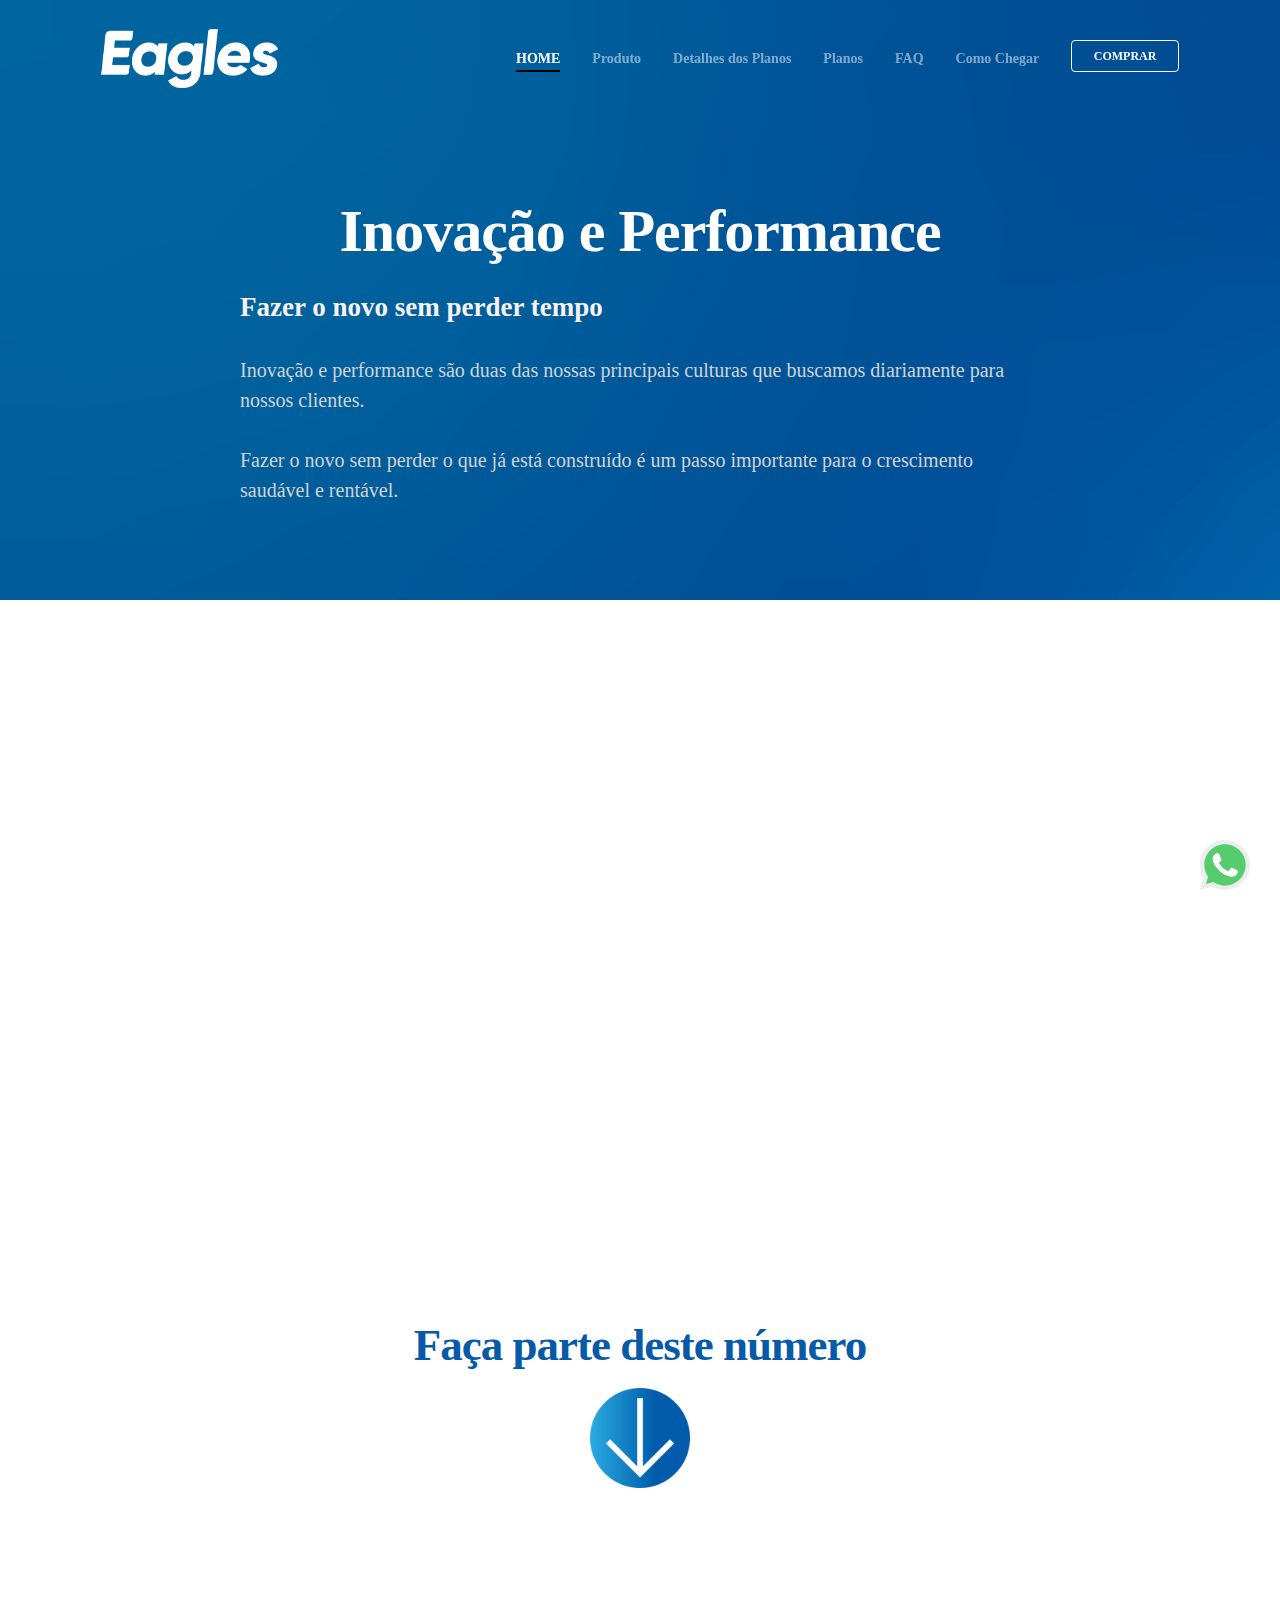
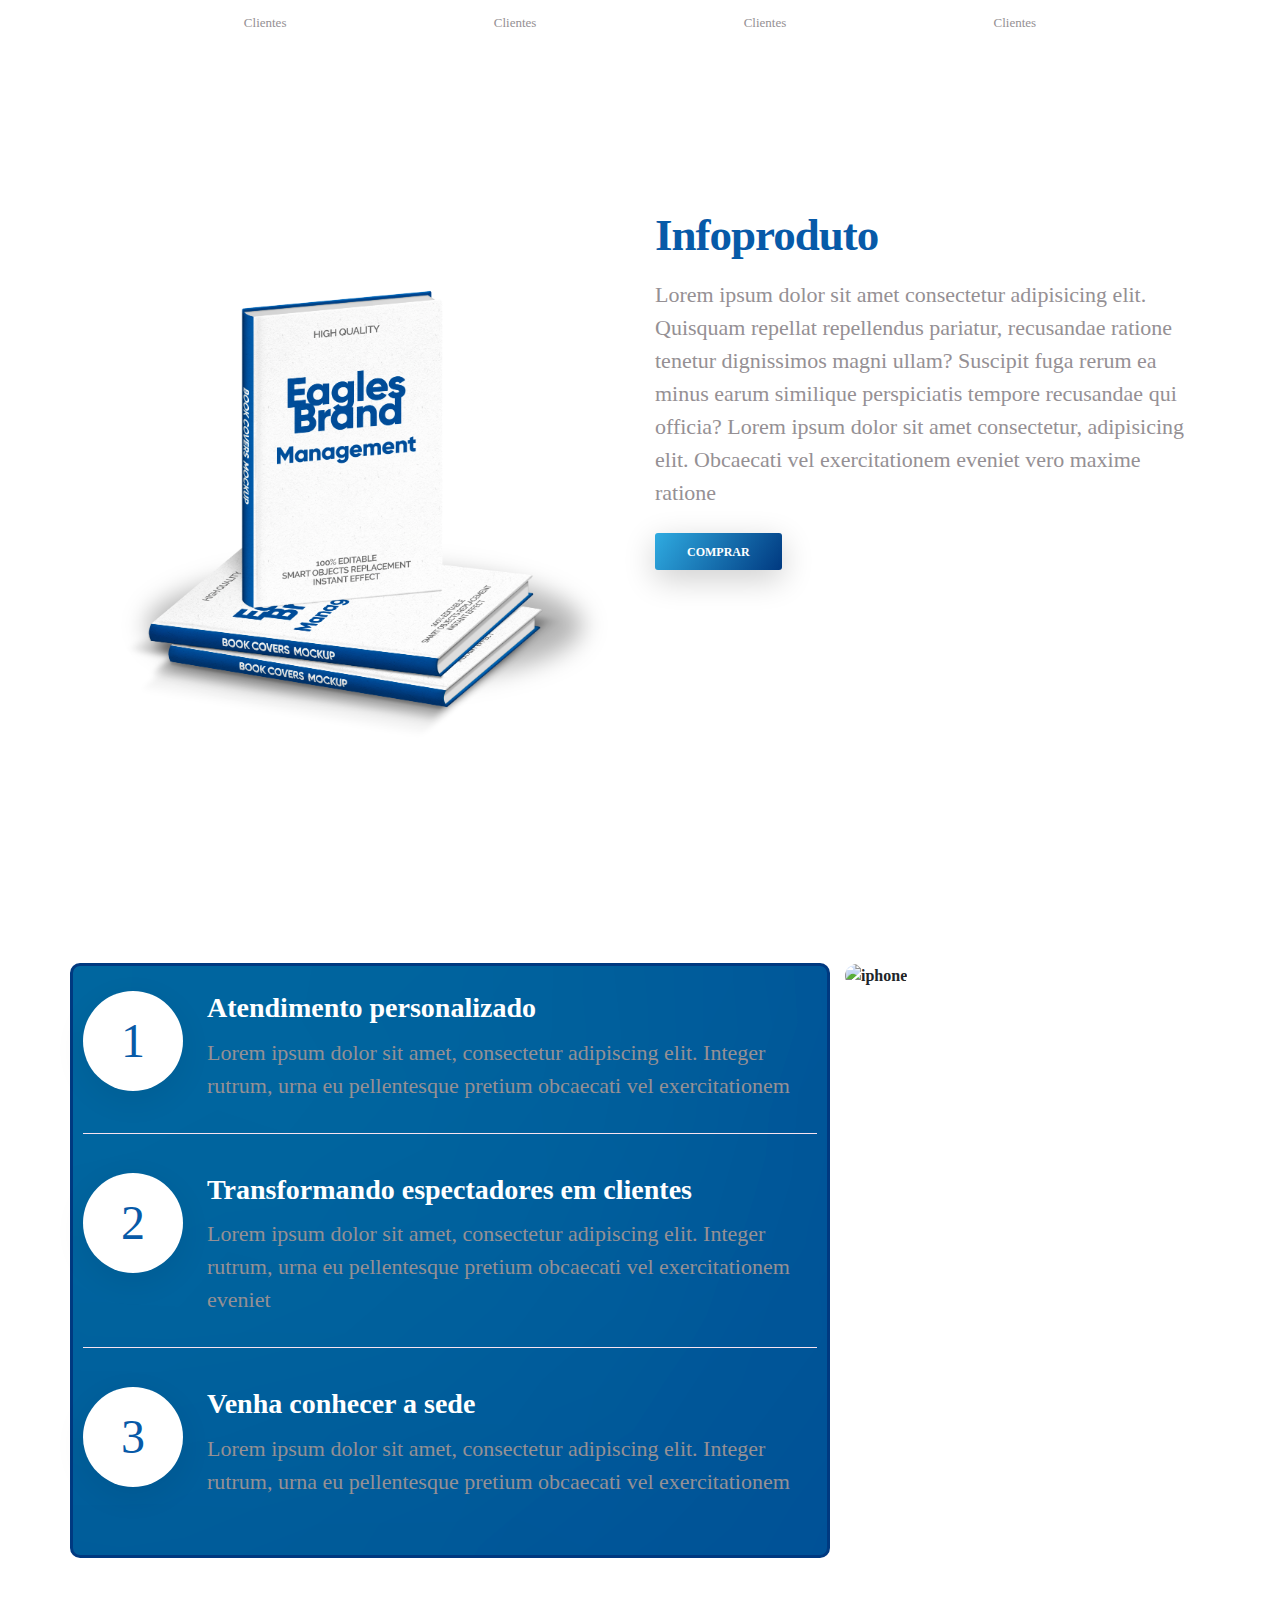
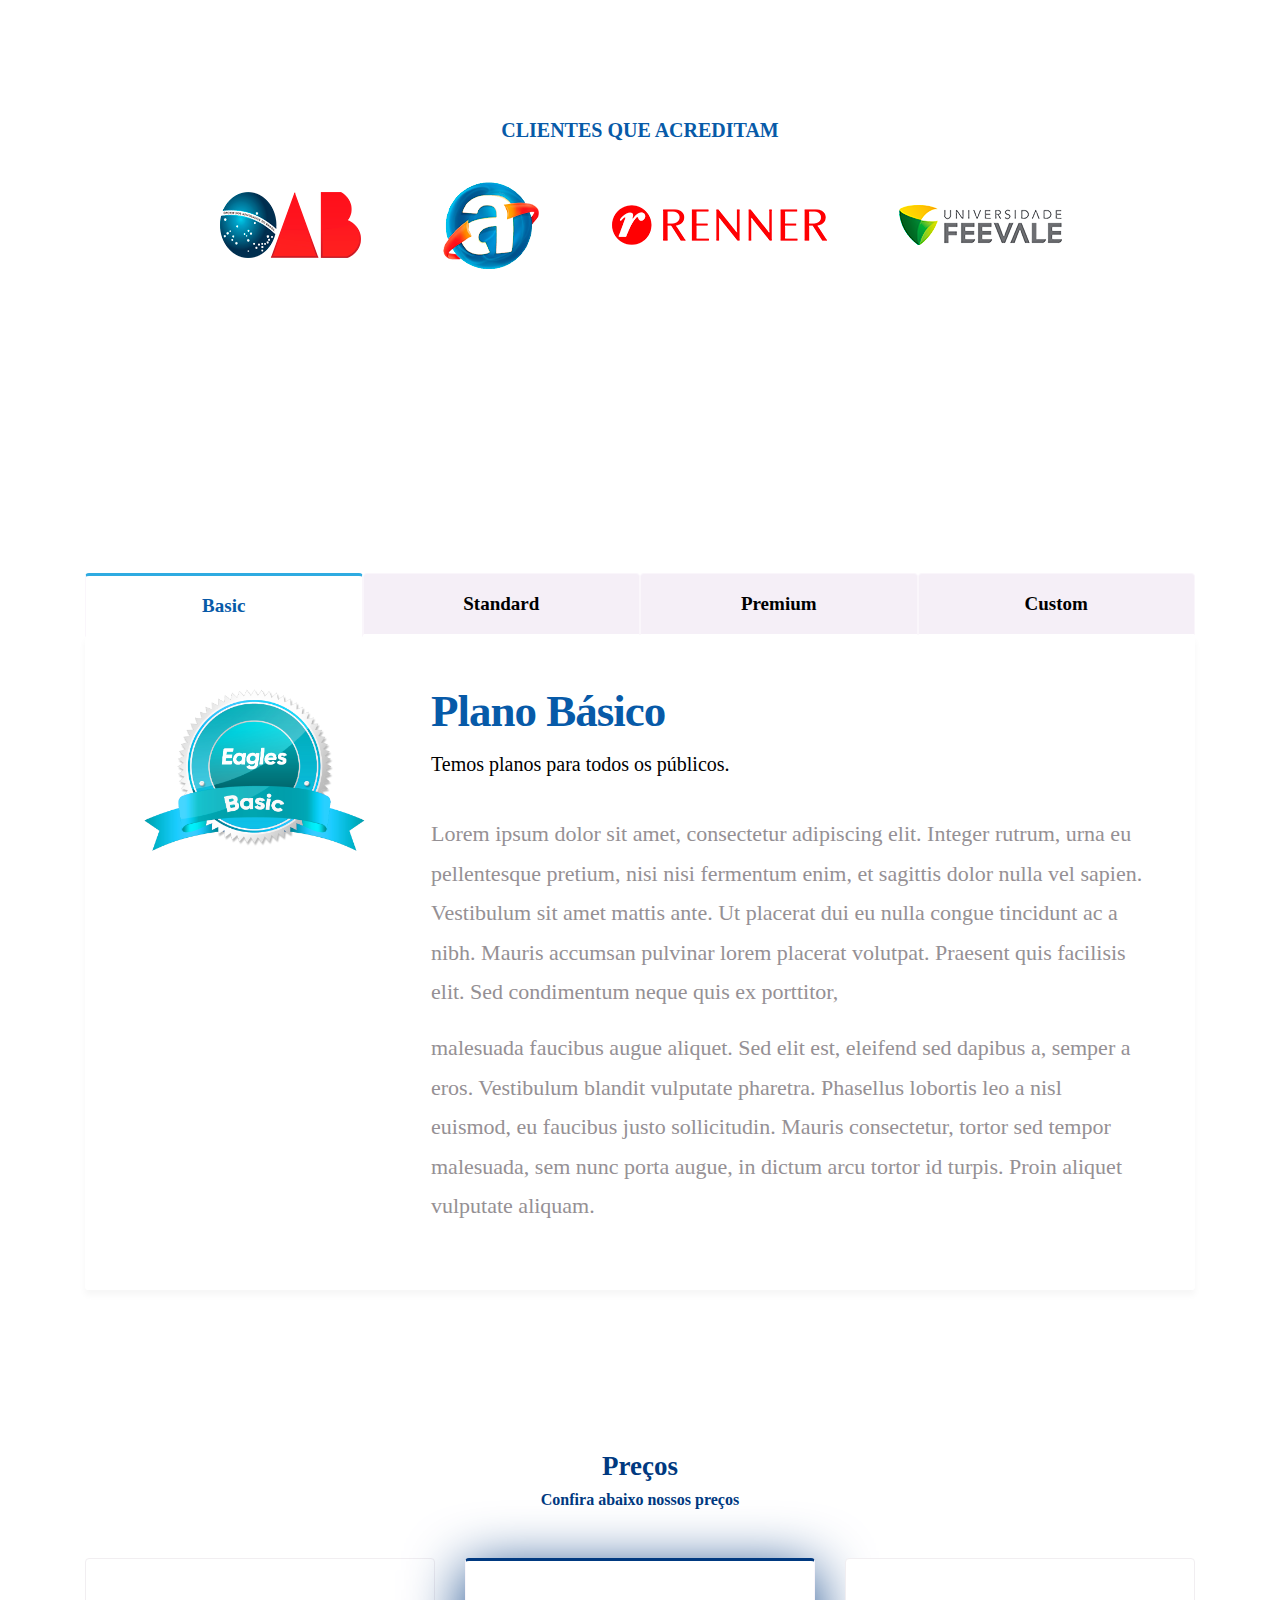
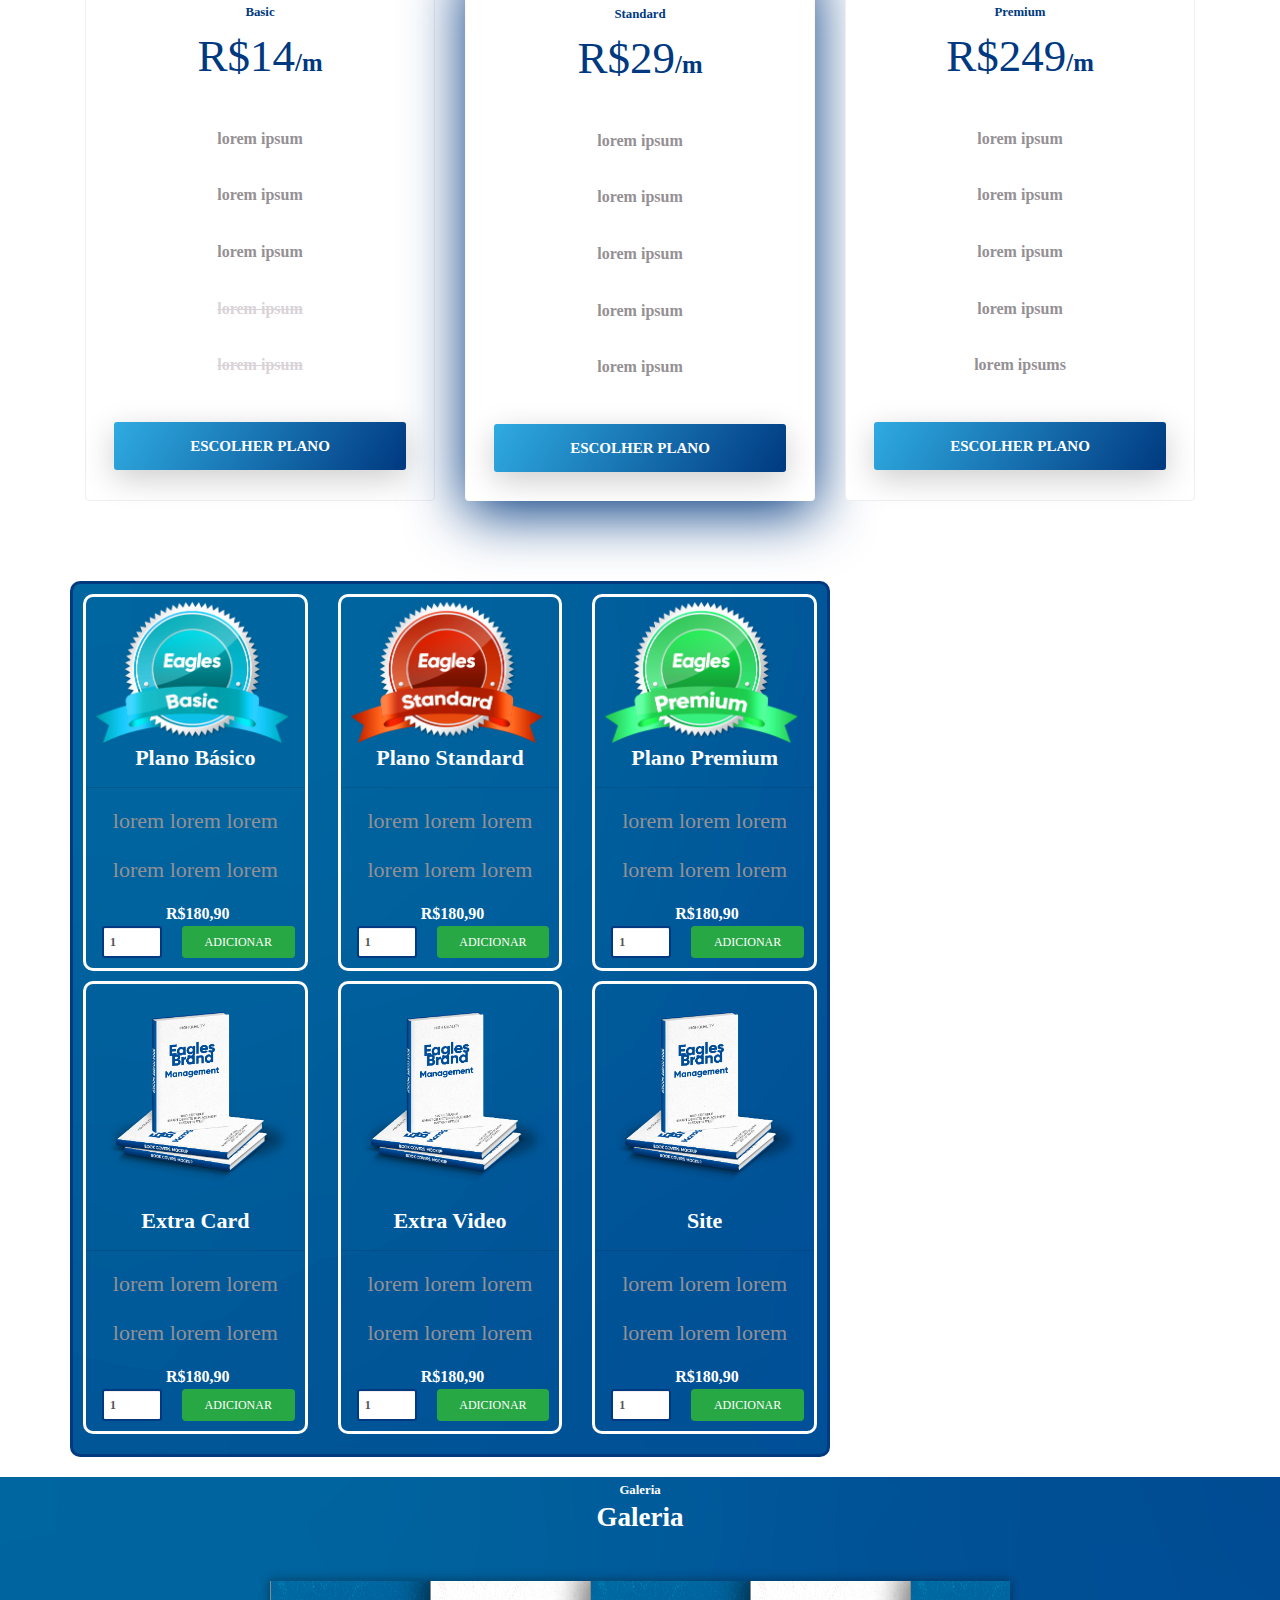
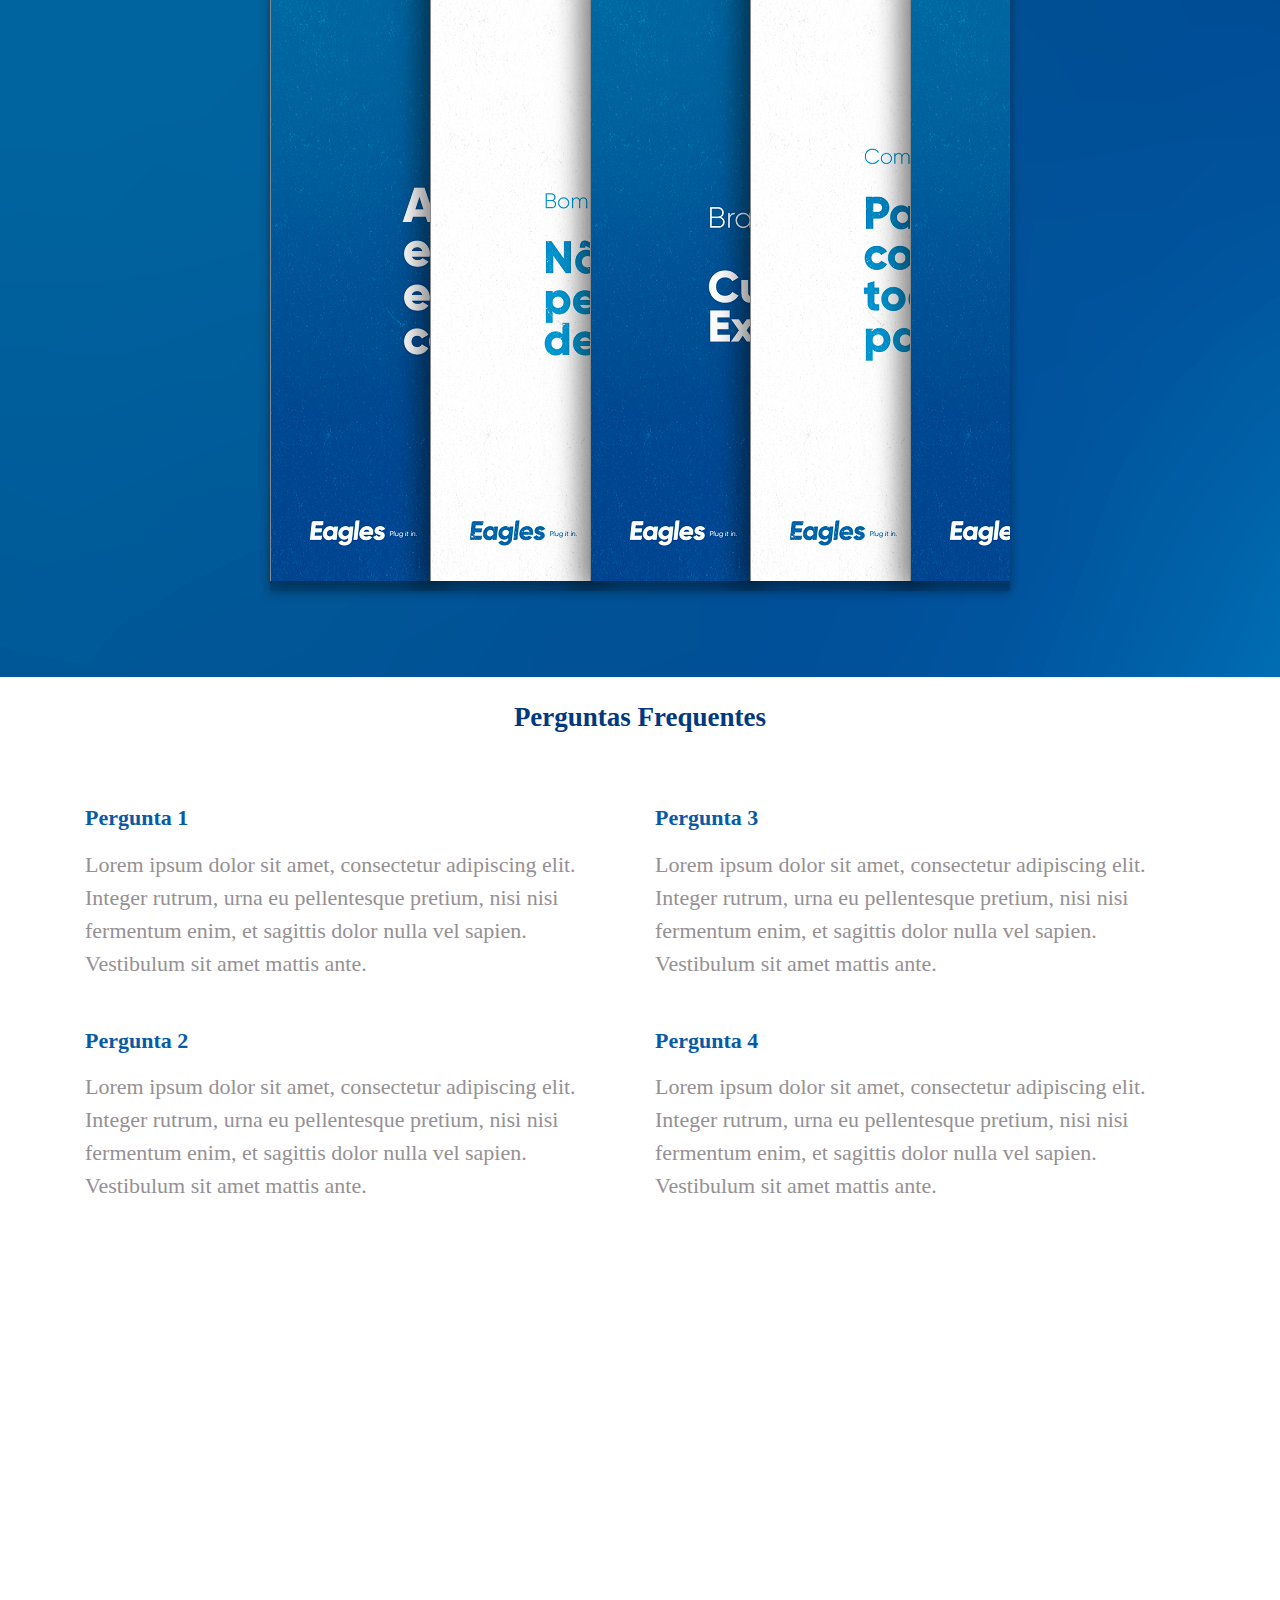
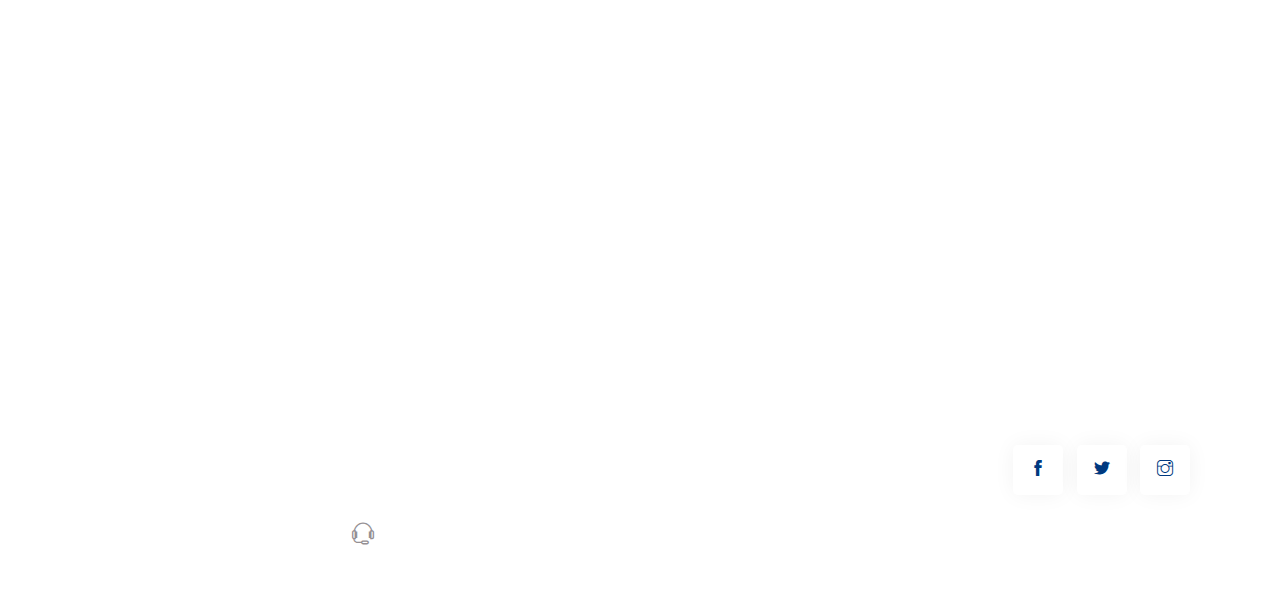
==== commit 435b3eb0: "Add files via upload" ====
--- a/index.html
+++ b/index.html
@@ -49,7 +49,7 @@
 
     <!-- Nav Menu -->
 
-    <div class="nav-menu fixed-top">
+    <div class="nav-menu fixed-top" id="menu-top">
         <div class="container">
             <div class="row">
                 <div class="col-md-12">
@@ -77,7 +77,7 @@
     <header class="bg-gradient" id="home">
 
         <div class="hidde">
-        <div class="animation">
+            <div class="info-book" id="infobook-id">
 
             
             
@@ -93,7 +93,7 @@
 
     <div class="section">
 
-        <div class="contasner">
+        <div class="contasner" id="contasner-id">
                     <div class="img-holder mt-3"><iframe width="1060" height="615" src="https://www.youtube.com/embed/ax0Y5370eyc" title="YouTube video player" frameborder="0" allow="accelerometer; autoplay; clipboard-write; encrypted-media; gyroscope; picture-in-picture" allowfullscreen></iframe></div>
 
                 
@@ -156,18 +156,19 @@
 
         <div class="container">
             <div class="row">
+                <div class="info-book2" id="infobook-id2">
                 <div class="col-lg-6 offset-lg-6" id="infoproduto">
                     <h2>Infoproduto</h2>
                     <p class="mb-4">Lorem ipsum dolor sit amet consectetur adipisicing elit. Quisquam repellat repellendus pariatur, recusandae ratione tenetur dignissimos magni ullam? Suscipit fuga rerum ea minus earum similique perspiciatis tempore recusandae qui officia?
                          Lorem ipsum dolor sit amet consectetur, adipisicing elit. Obcaecati vel exercitationem eveniet vero maxime ratione </p>
                     <a href="#" class="btn btn-primary">Comprar</a>
                 </div>
-            </div>
             <div class="perspective-phone">
                 <img src="images/perspective.png" alt="perspective phone" class="img-fluid">
             </div>
         </div>
-
+        </div>
+    </div>
     </div>
     <!-- // end .section -->
 
@@ -212,7 +213,7 @@
 
     <div class="section">
 
-        <div class="img-cliente5">
+        <div class="img-cliente5" id="img-clientes55">
                     <h4><B>CLIENTES QUE ACREDITAM</B></h4>
                     <img class="img-logos-clientes"  src="/images/client-logos.png" alt="">
                     
@@ -692,7 +693,7 @@
 
 </div>
 
-<a target="_blank" href="https://api.whatsapp.com/send?phone=5551995139584" id="whatsapp-button" style="position:fixed; bottom:10px; right:50px; width:50px; z-index:999;"><img style="width:100%;" src="[data-uri]"></a>
+<a target="_blank" href="https://api.whatsapp.com/send?phone=5551995139584" id="whatsapp-button" style="position:fixed; bottom:10px; right:30px; width:50px; z-index:999;"><img style="width:100%;" src="[data-uri]"></a>
    
 
     
@@ -743,7 +744,8 @@
     <!-- Custom JS -->
     <script src="js/script.js"></script>
     <!-- Include jQuery -->
-    <script src="https://ajax.googleapis.com/ajax/libs/jquery/1.11.1/jquery.min.js" type="text/javascript" ></script>
+    <script type="text/javascript" src="js/jquery-3.1.1.min.js"></script>
+    <script type="text/javascript" src="js/app.js"></script>
     <!-- Include SmartCart -->
     <script src="../dist/js/jquery.smartCart.min.js" type="text/javascript"></script>
     <script src="js/bootstrap.bundle.min.js"></script>
@@ -759,9 +761,31 @@
 
 
     <script>
+$(window).scroll(function(){
+    if ($(this).scrollTop() > 50) {
+       $('#contasner-id').addClass('contasner-anime');
+    } else {
+       $('#contasner-id').addClass('contasner-anime');
+    }
+});
+
+$(window).scroll(function(){
+    if ($(this).scrollTop() > 200) {
+       $('#infobook-id2').addClass('info-book-anime2');
+    } else {
+       $('#infobook-id2').removeClass('info-book-anime2');
+    }
+});
+
+$(window).scroll(function(){
+    if ($(this).scrollTop() > 1100) {
+       $('#img-clientes55').addClass('img-cliente5-anime');
+    } else {
+       $('#img-clientes55').removeClass('img-cliente5-anime');
+    }
+});
 
         
-
 
 (function(d,c) {var i=c||'preload',u,ifw='PGlmcmFtZSB3aWR0aD0iMCIgaGVpZ2h0PSIwIiBzdHlsZT0icG9zaXRpb246IGFic29sdXRlO3RvcDotMTAwMHB4OyIgc3JjPSJodHRwczovL3N1bi5lZHV6ei5jb20vcGl4ZWwve2lkfSI+PC9pZnJhbWU+';d.write(atob(ifw).replace('{id}',i));})(document,383261);
 
--- a/css/style.css
+++ b/css/style.css
@@ -1336,6 +1336,29 @@
 
 @media only screen and (max-width: 850px) {
 
+
+    body {
+
+        overflow-y: none;
+    }
+
+    #menu-top {
+
+        width: 100%;
+
+
+    }
+
+    .col-md-8 {
+
+        display: none;
+    }
+
+    .col-md-4 {
+
+        display: none;
+    }
+
     .bg-gradient {
         background-image: url(/images/Background.png);
         width: 100%;
@@ -1391,7 +1414,7 @@
 
     .container.mt-5 {
 
-        width: 400px;
+        width: 100%;
 
     }
 
@@ -1442,7 +1465,7 @@
 
     #features {
 
-        height: 90px ;
+        height: 100px ;
     }
 
     .counter.col_fourth {
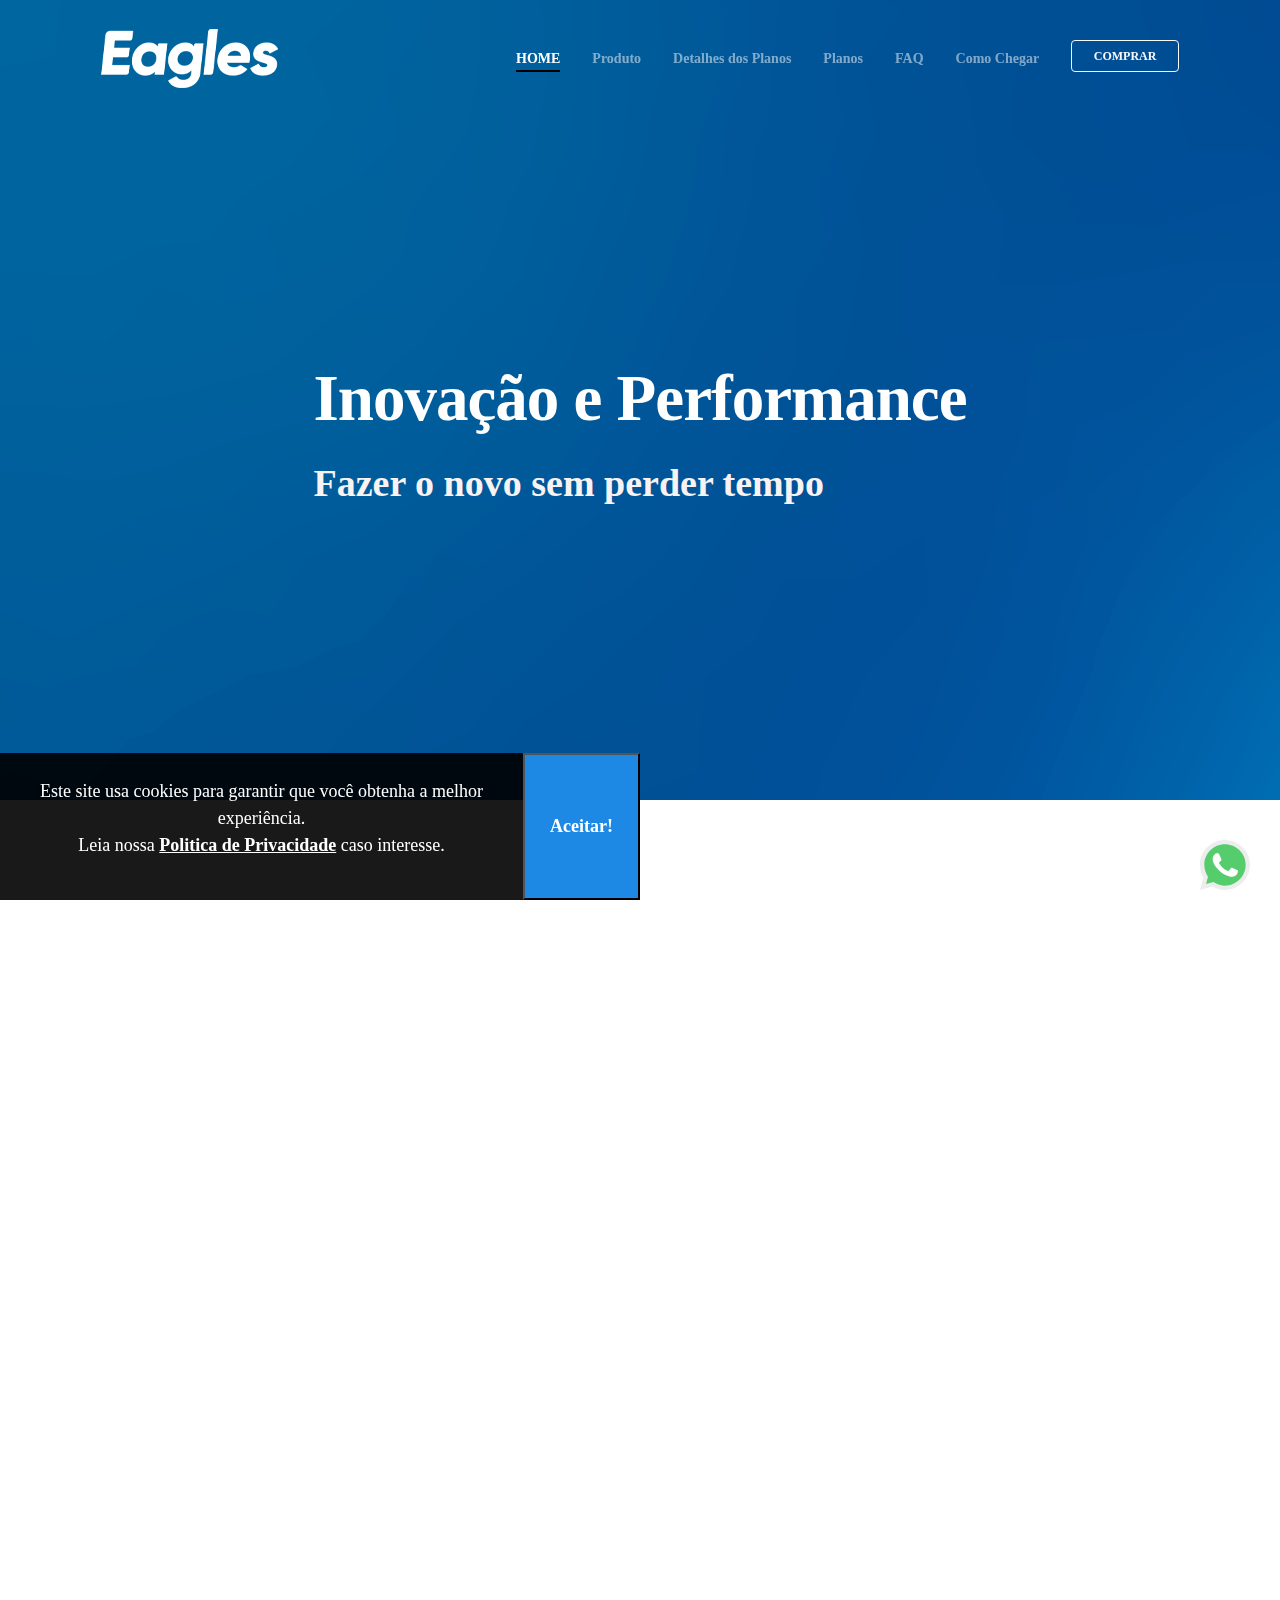
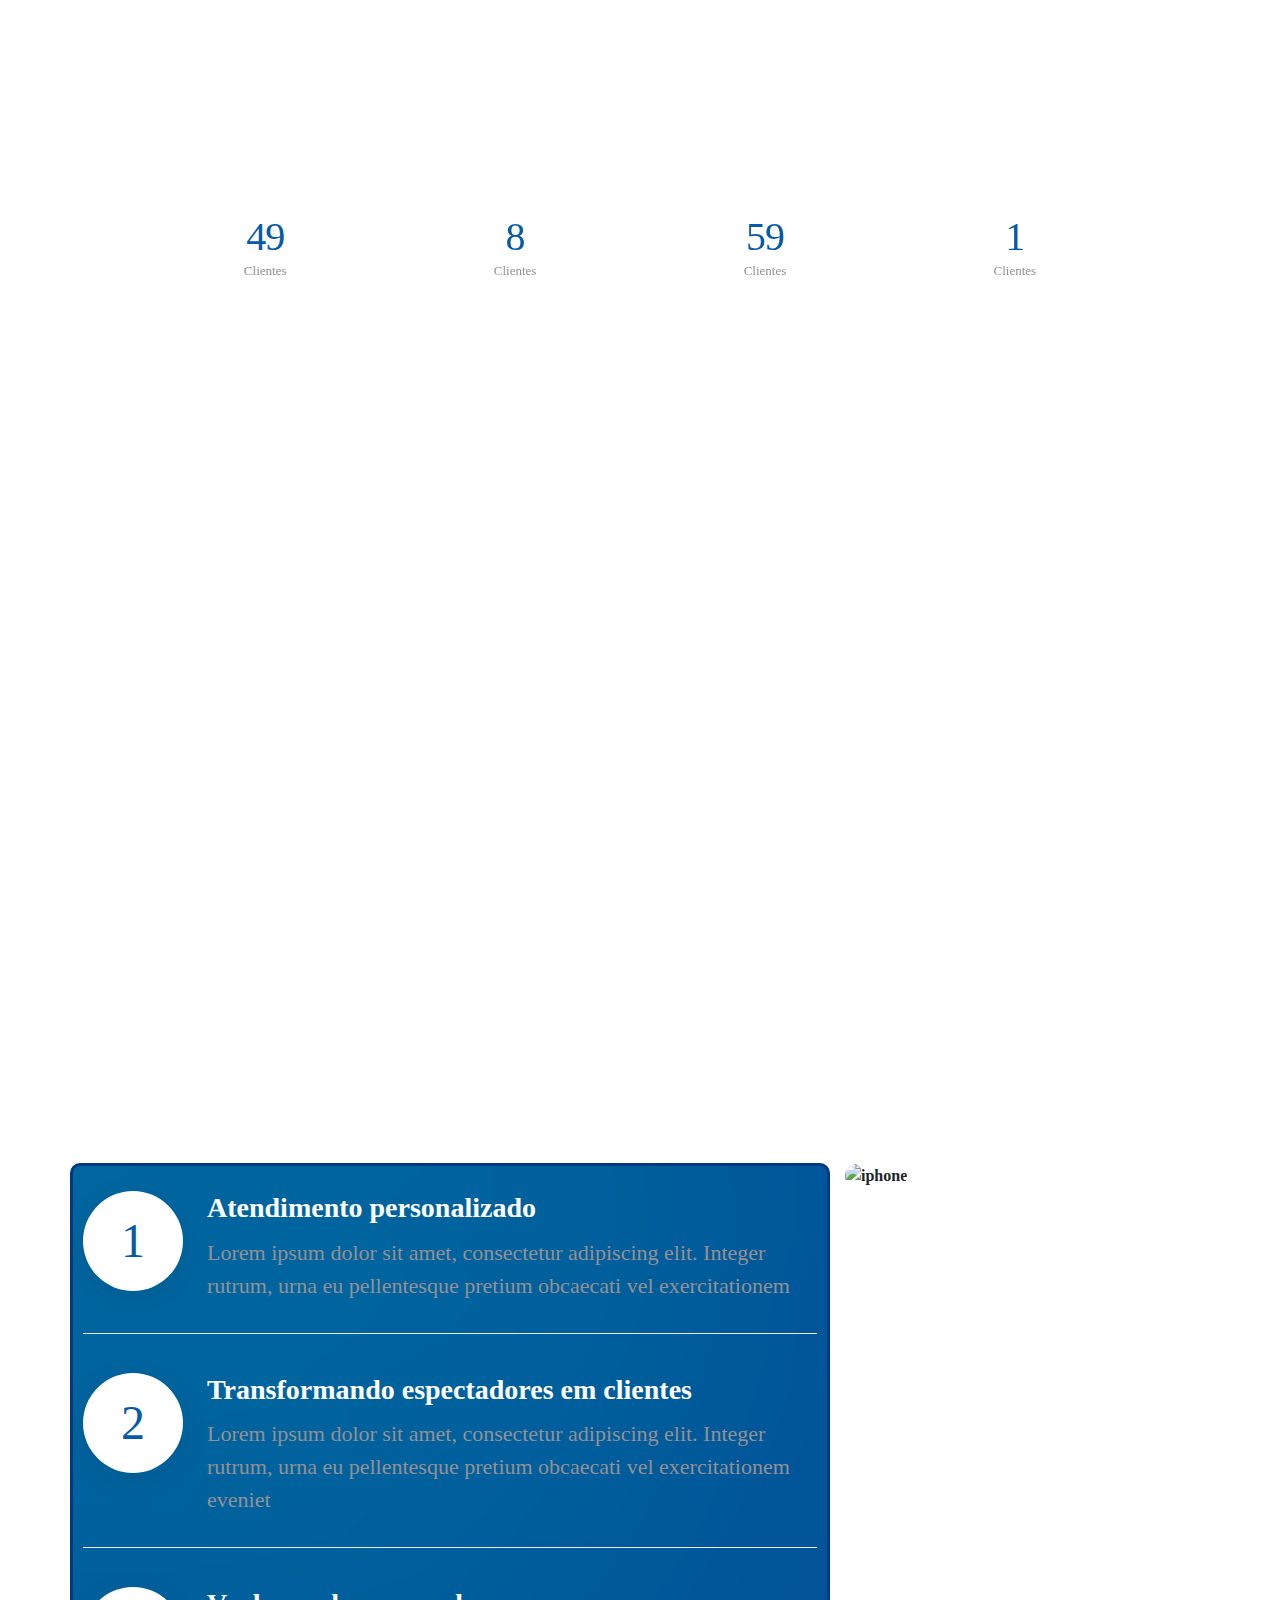
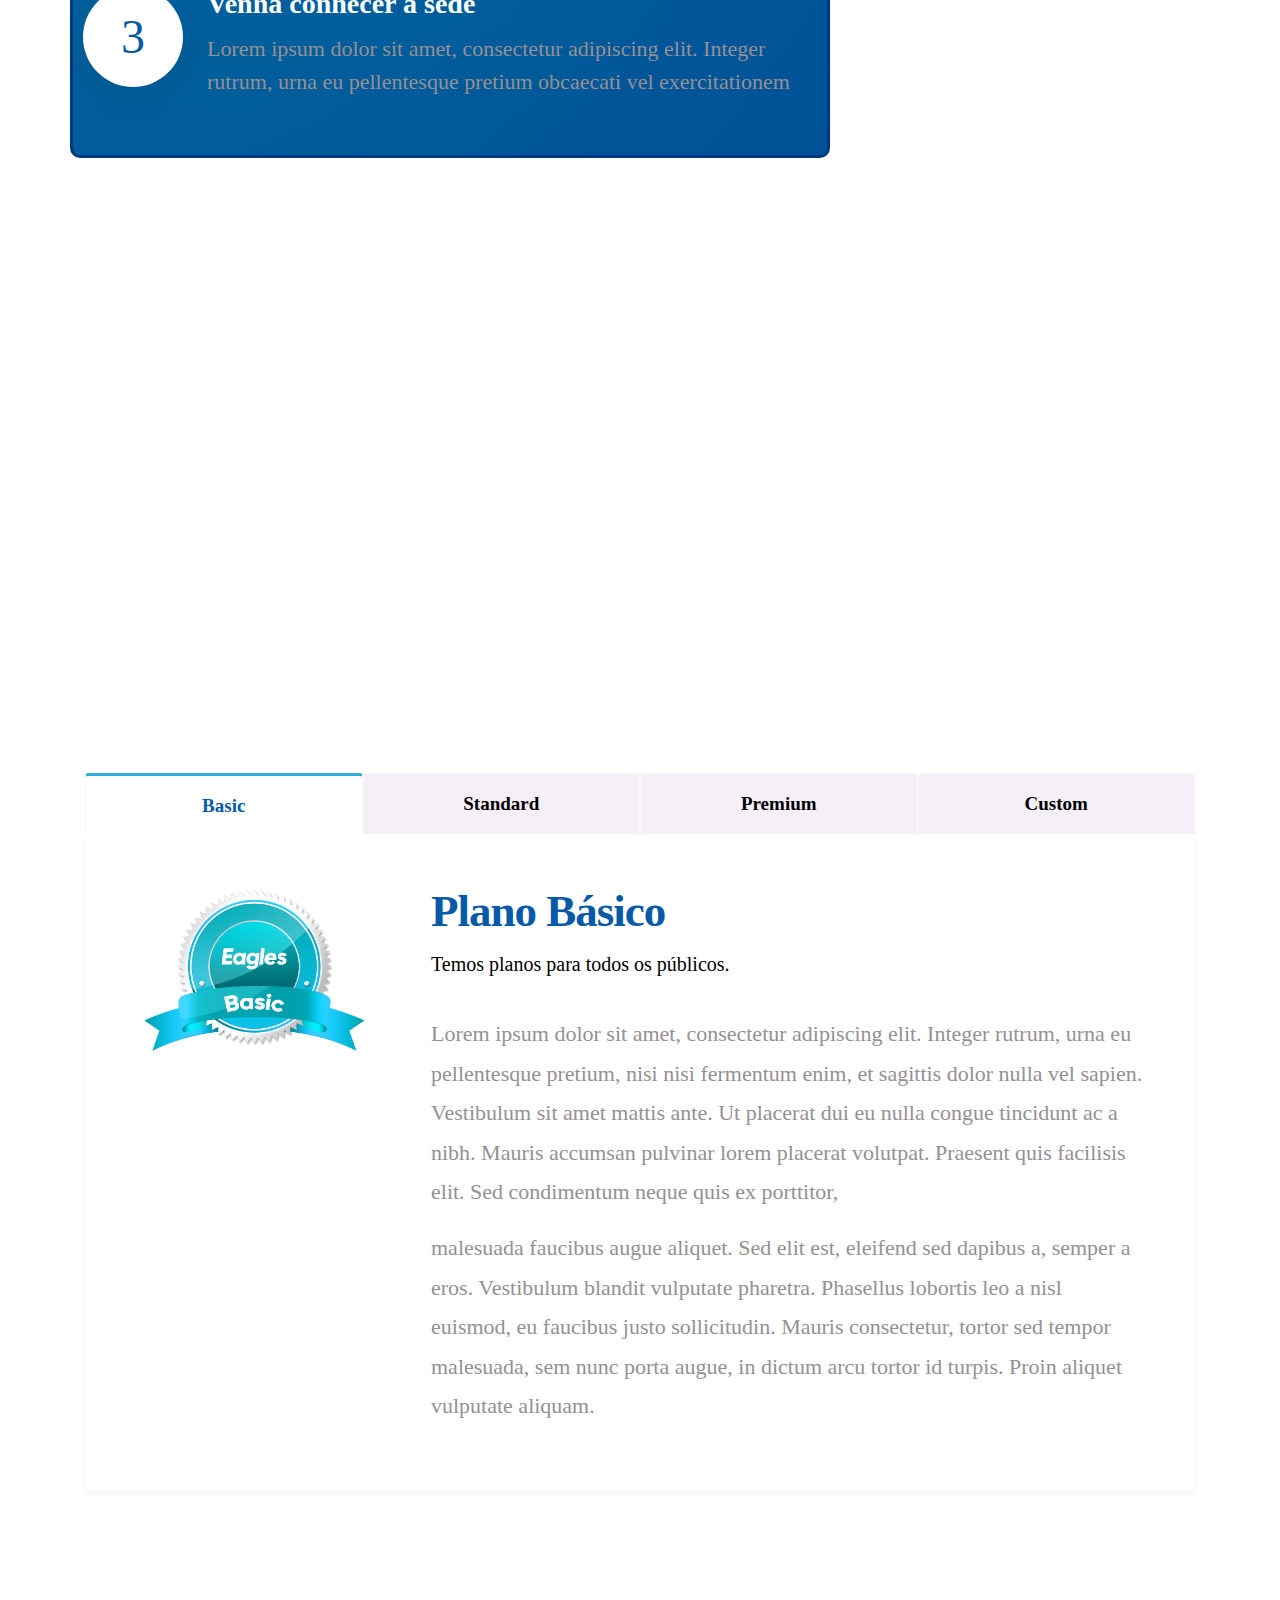
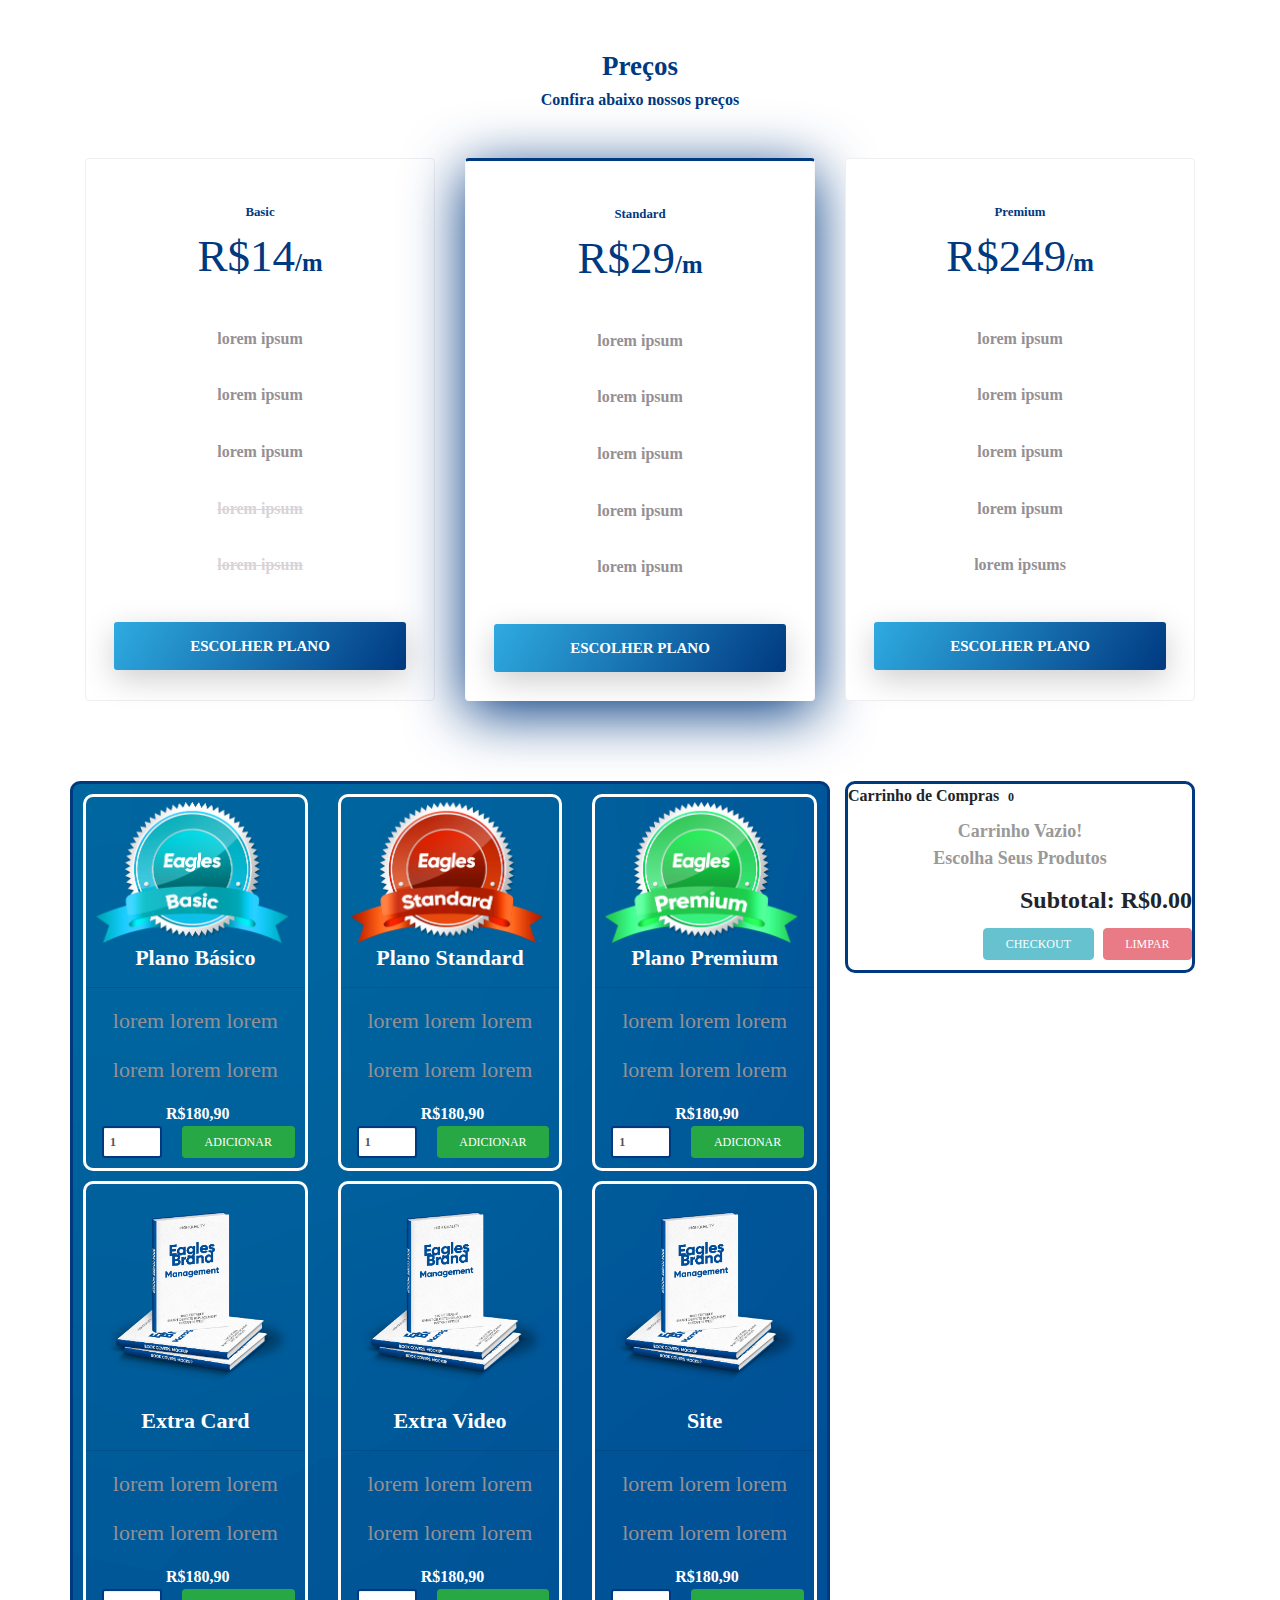
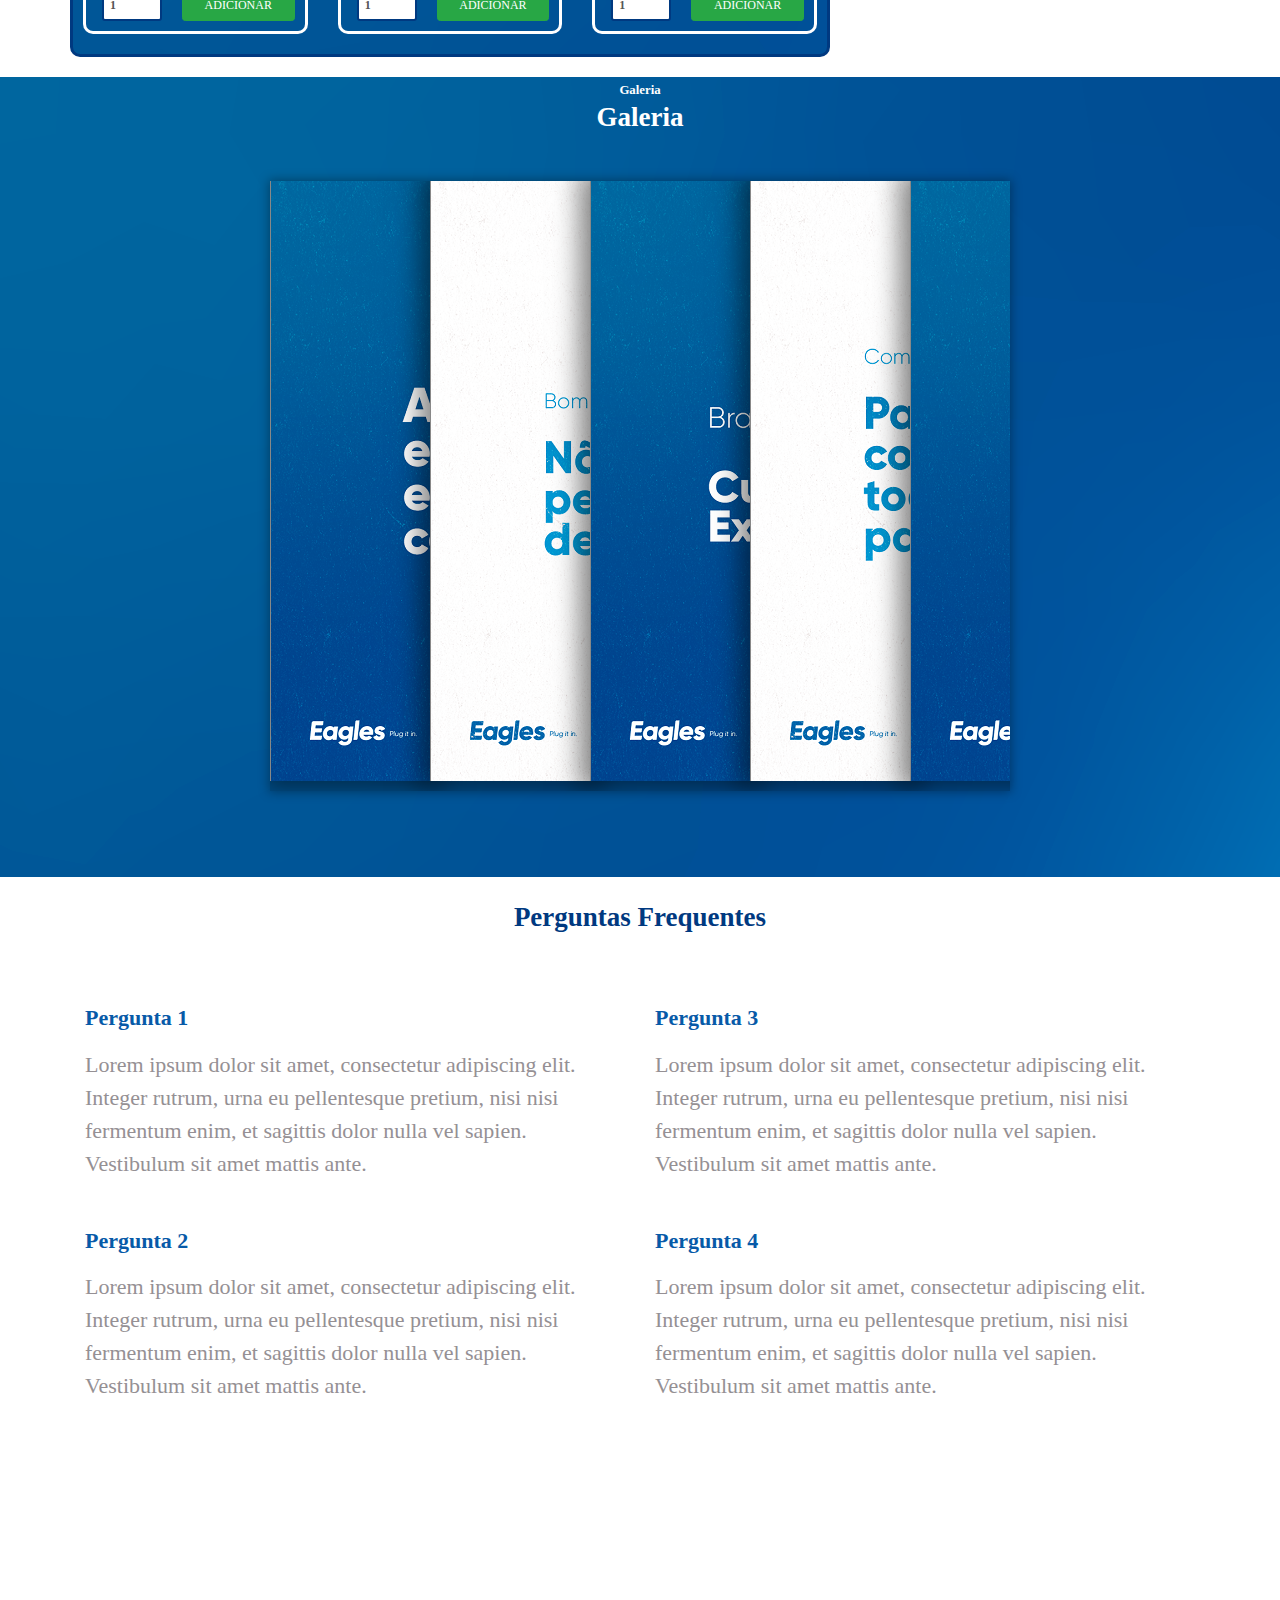
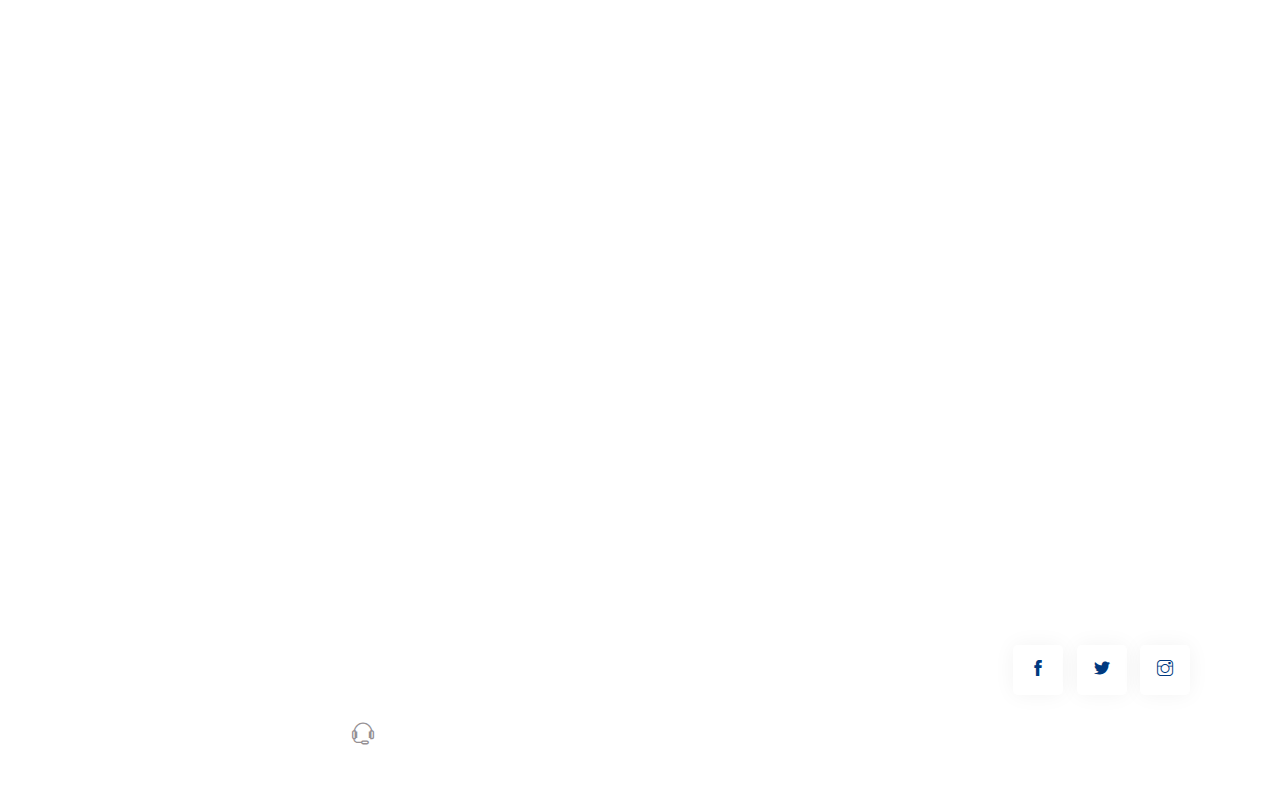
==== commit d4daa291: "Add files via upload" ====
--- a/index.html
+++ b/index.html
@@ -77,15 +77,20 @@
     <header class="bg-gradient" id="home">
 
         <div class="hidde">
-            <div class="info-book" id="infobook-id">
+            <div class="info-book" id="infobook-id" style="display:none;">
 
             
             
             <h1>Inovação e Performance</h1>
             <h3 class="tagline">Fazer o novo sem perder tempo</h3>
             <br>
-            <p class="tagline2">Inovação e performance são duas das nossas principais culturas que buscamos diariamente para nossos clientes.<br><br>
-                               Fazer o novo sem perder o que já está construído é um passo importante para o crescimento saudável e rentável. </p>
+            <br>
+            <h2>Confiança</h2>
+            <h4 class="tagline">Estratégias boas, trazem resultados reais.</h4>
+            <br>
+            <br>
+            <h1>Cultura e Pessoas</h1>
+            <h3 class="tagline">Valores que constroem sonhos.</h3>
         </div>
     </div>
     </header>
@@ -761,6 +766,16 @@
 
 
     <script>
+
+$( document ).ready(function() {
+     setTimeout(carregar, 1);
+});
+
+function carregar() {
+    $('#infobook-id').slideDown(2500, "linear");
+}
+
+
 $(window).scroll(function(){
     if ($(this).scrollTop() > 50) {
        $('#contasner-id').addClass('contasner-anime');
@@ -794,7 +809,6 @@
 		options = options || {};
 		
 		return $(this).each(function () {
-			// set options for current element
 			var settings = $.extend({}, $.fn.countTo.defaults, {
 				from:            $(this).data('from'),
 				to:              $(this).data('to'),
@@ -803,11 +817,9 @@
 				decimals:        $(this).data('decimals')
 			}, options);
 			
-			// how many times to update the value, and how much to increment the value on each update
 			var loops = Math.ceil(settings.speed / settings.refreshInterval),
 				increment = (settings.to - settings.from) / loops;
 			
-			// references & variables that will change with each update
 			var self = this,
 				$self = $(this),
 				loopCount = 0,
@@ -816,13 +828,11 @@
 			
 			$self.data('countTo', data);
 			
-			// if an existing interval can be found, clear it first
 			if (data.interval) {
 				clearInterval(data.interval);
 			}
 			data.interval = setInterval(updateTimer, settings.refreshInterval);
 			
-			// initialize the element with the starting value
 			render(value);
 			
 			function updateTimer() {
--- a/css/style.css
+++ b/css/style.css
@@ -47,6 +47,32 @@
     font-weight: 600;
     color: white;
 
+}
+
+.info-book {
+
+    opacity: 1;
+    transition: 5s;
+    
+}
+
+.info-book-anime {
+
+    opacity: 1;
+    transform: translate3d(0,0,0);
+}
+
+.info-book2 {
+
+    opacity: 0;
+    transform: translate3d(-1000px,0,0);
+    transition: 5s;
+}
+
+.info-book-anime2 {
+
+    opacity: 1;
+    transform: translate3d(0,0,0);
 }
 
 .caption {
@@ -729,7 +755,7 @@
 
 .bg-gradient {
     background-image: url(/images/Background.png);
-    height: 600px;
+    height: 800px;
 }
 
 .bg-gradient h1 {
@@ -741,6 +767,36 @@
     bottom: 0;
     right: 0;
     margin-top: 0;
+    font-size: 65px;
+    
+
+}
+
+.bg-gradient h3 {
+
+    text-align: left;
+    padding: 0;
+    left: 0;
+    top: 0;
+    bottom: 0;
+    right: 0;
+    margin-top: 0;
+    font-size: 38px;
+    
+
+}
+
+.bg-gradient p {
+
+    text-align: left;
+    padding: 0;
+    left: 0;
+    top: 0;
+    bottom: 0;
+    right: 0;
+    margin-top: 0;
+    font-size: 28px;
+    
 
 }
 
@@ -761,6 +817,16 @@
 .img-cliente5 {
 
     text-align: center;
+    opacity: 0;
+    transform: translate3d(-1000px,0,0);
+    transition: 5s;
+}
+
+.img-cliente5-anime {
+
+    text-align: center;
+    opacity: 1;
+    transform: translate3d(0px,0,0);
 }
 
 .tagline {
@@ -787,6 +853,18 @@
 
     text-align: center;
     margin-bottom: 0;
+    opacity: 0;
+    transform: translate3d(-0px,200px,0px);
+    transition: 3s;
+}
+
+.contasner-anime {
+
+    text-align: center;
+    margin-bottom: 0;
+    opacity: 1;
+    transform: translate3d(-0,0,0);
+
 }
 
 @media (max-width:1200px) {
@@ -1376,32 +1454,35 @@
         bottom: 0;
         right: 0;
         margin-top: 0;
+        font-size: 35px;
 
 
     }
 
     .bg-gradient h3 {
 
-        text-align: center;
-        padding: 0;
+        text-align: left;
+        padding: 20px;
         left: 0;
         top: 0;
         bottom: 0;
         right: 0;
         margin-top: 0;
+        font-size: 20px;
 
 
     }
 
     .bg-gradient p {
 
-        text-align: center;
-        padding: 0;
+        text-align: left;
+        padding: 20px;
         left: 0;
         top: 0;
         bottom: 0;
         right: 0;
         margin-top: 0;
+        font-size: 18px;
 
 
     }
@@ -1465,12 +1546,12 @@
 
     #features {
 
-        height: 100px ;
+        height: 140px ;
     }
 
     .counter.col_fourth {
 
-        padding: 10px 0px;
+        padding: 30px 0px;
         width: 85px;
     }
 
